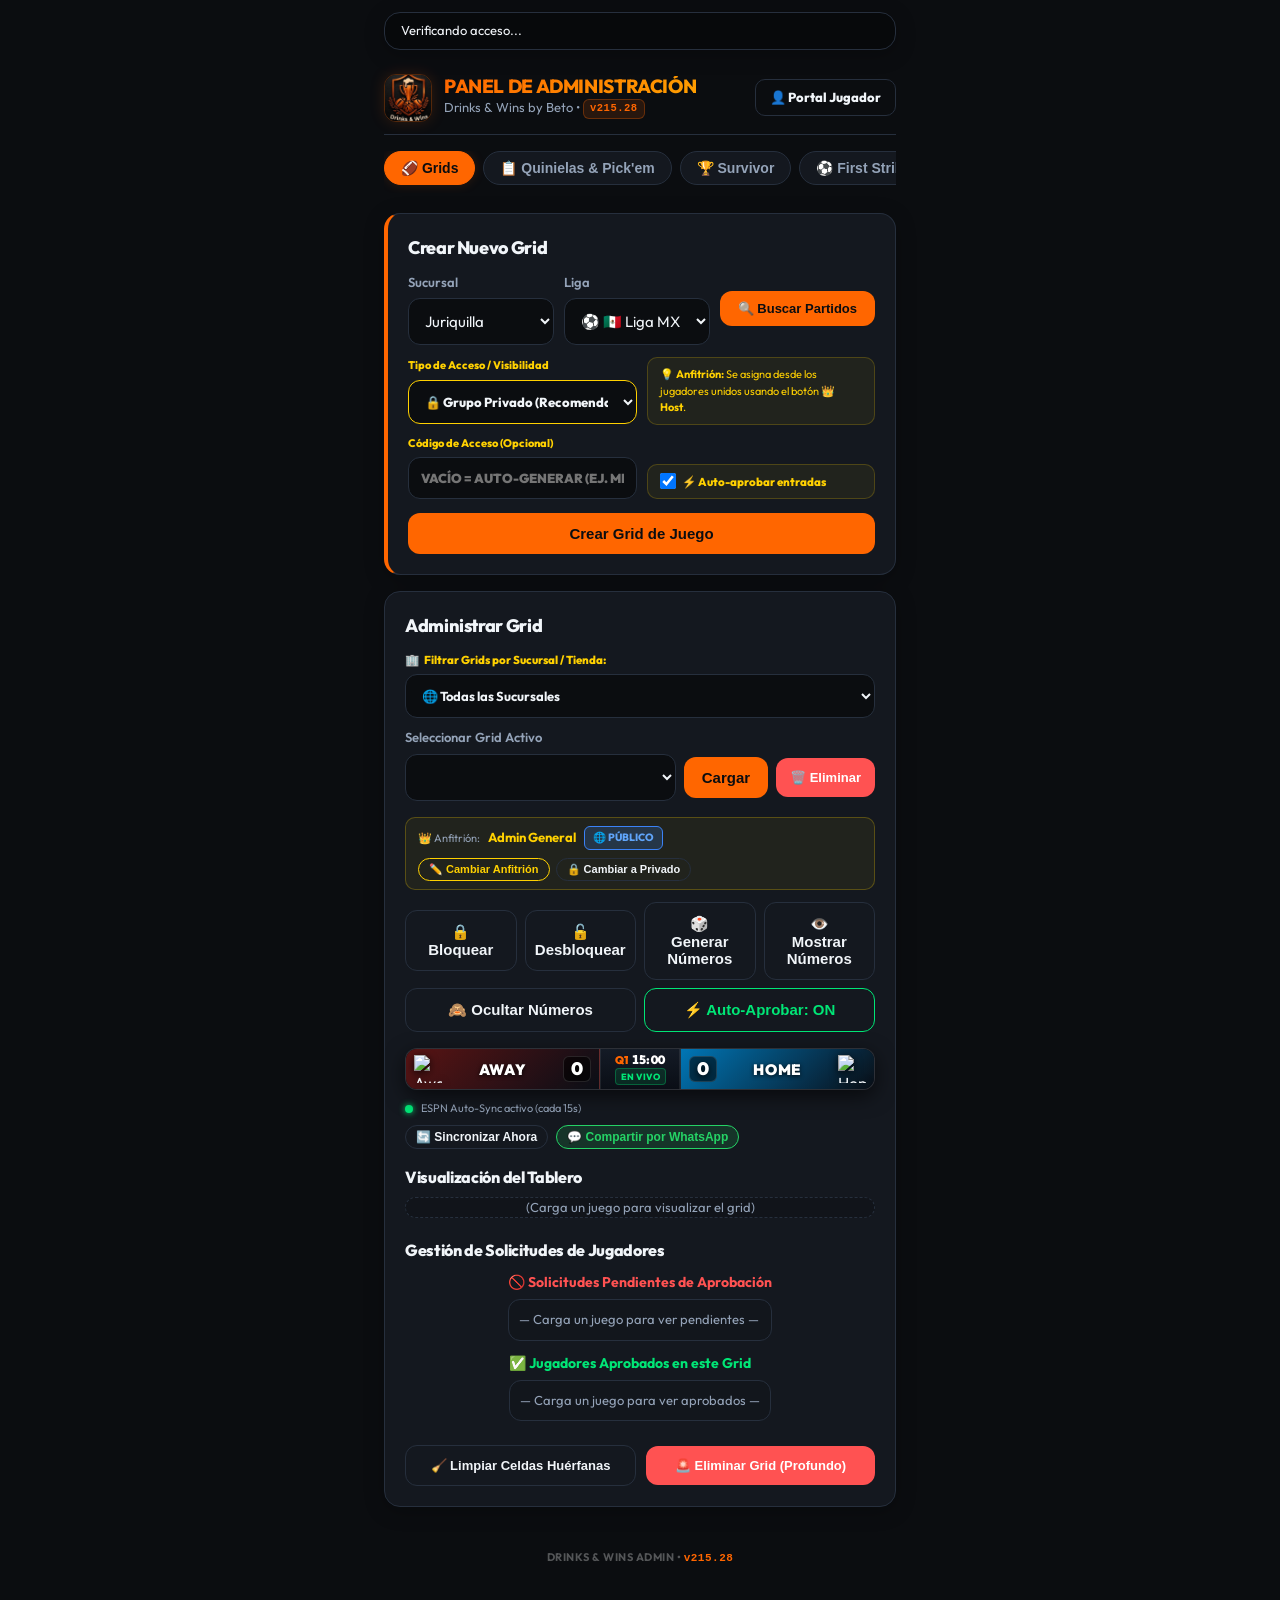
==== admin.html @ e67844cb "fix(survivor, trivias): auto-eval past weeks, robust admin visibility, docx & paste trivia upload" ====
<!DOCTYPE html>
<html lang="es">
<head>
  <meta charset="UTF-8" />
  <meta name="viewport" content="width=device-width, initial-scale=1.0, maximum-scale=1.0, user-scalable=no, viewport-fit=cover" />
  <link rel="icon" type="image/jpeg" href="img/logo.jpg" />
  <link rel="shortcut icon" href="img/logo.jpg" />
  <link rel="apple-touch-icon" href="img/logo.jpg" />
  <link rel="apple-touch-icon" sizes="180x180" href="img/logo.jpg" />
  <link rel="manifest" href="manifest.json" />
  <meta name="mobile-web-app-capable" content="yes" />
  <meta name="apple-mobile-web-app-capable" content="yes" />
  <meta name="apple-mobile-web-app-status-bar-style" content="black-translucent" />
  <meta name="apple-mobile-web-app-title" content="Drinks&Wins" />
  <meta name="theme-color" content="#ffd100" />
  <title>Admin Dashboard — Drinks & Wins</title>
  <link rel="stylesheet" href="css/styles.css?v=215.28"/>
  <style>
    /* Styling overrides for admin features */
    .admin-tab-content {
      animation: fadeIn 0.3s ease forwards;
    }
  </style>
</head>
<body>
  <div class="container animate-fade">
    <!-- Auth Status Indicator Banner -->
    <div id="adminAuthBanner" class="card" style="margin-bottom: 12px; background: rgba(0,0,0,0.3); padding: 8px 16px; font-size: 13px; display: flex; justify-content: space-between; align-items: center;">
      <span id="adminStatusText">Verificando acceso...</span>
      <button id="btnAdminGoogle" class="btn btn-secondary" style="width: auto; padding: 4px 12px; font-size: 12px; display: none;">Entrar con Google</button>
    </div>

    <header class="header-bar" style="margin-bottom: 16px; display: flex; justify-content: space-between; align-items: center; flex-wrap: wrap; gap: 10px;">
      <div class="app-brand-header">
        <img src="img/logo.jpg" alt="Drinks & Wins by Beto" class="app-brand-logo" />
        <div>
          <h1 class="header-title gradient-text">Panel de Administración</h1>
          <p class="hint-text">Drinks & Wins by Beto • <span class="app-version-badge">v215.28</span></p>
        </div>
      </div>
      <a href="index.html" class="btn btn-secondary" style="width: auto; padding: 8px 14px; text-decoration: none; font-size: 13px; font-weight: 800; border-radius: 10px; display: inline-flex; align-items: center; gap: 6px;">
        👤 Portal Jugador
      </a>
    </header>

    <!-- Admin Game Switching Tabs -->
    <div class="tabs-container">
      <button class="tab-btn active" data-target="admin-grids">🏈 Grids</button>
      <button class="tab-btn" data-target="admin-pools">📋 Quinielas & Pick'em</button>
      <button class="tab-btn" data-target="admin-survivor">🏆 Survivor</button>
      <button class="tab-btn" data-target="admin-firstgoal">⚽ First Striker Wins</button>
      <button class="tab-btn" data-target="admin-bingo">🎯 Bingo</button>
      <button class="tab-btn" data-target="admin-trivia">🧠 Trivia en Vivo</button>
      <button class="tab-btn" data-target="admin-promo">🎨 Material & Historias</button>
    </div>

    <!-- ADMIN SECTIONS -->

    <!-- 1. ADMIN GRIDS -->
    <main id="admin-grids" class="admin-tab-content">
      <!-- Create Grid Game -->
      <section class="card highlight">
        <h3 class="card-title">Crear Nuevo Grid</h3>

        <div class="flex-row" style="flex-wrap: wrap; gap: 10px; margin-bottom: 12px;">
          <div class="form-group" style="flex: 1; min-width: 140px; margin: 0;">
            <label>Sucursal</label>
            <select id="selectStore">
              <option value="Juriquilla" selected>Juriquilla</option>
              <option value="Álamos">Álamos</option>
              <option value="Paseo Qro">Paseo Qro</option>
              <option value="Todas las Sucursales">Todas las Sucursales</option>
            </select>
          </div>
          <div class="form-group" style="flex: 1; min-width: 140px; margin: 0;">
            <label>Liga</label>
            <select id="selectLeague">
              <option value="soccer/mex.1" selected>⚽ 🇲🇽 Liga MX</option>
              <option value="football/nfl">🏈 🇺🇸 NFL</option>
              <option value="football/college-football">🎓 NCAA Football</option>
              <option value="soccer/eng.1">⚽ 🏴󠁧󠁢󠁥󠁮󠁧󠁿 Premier League</option>
              <option value="soccer/esp.1">⚽ 🇪🇸 La Liga</option>
              <option value="soccer/uefa.champions">🏆 Champions League</option>
              <option value="baseball/mlb">⚾ MLB Béisbol</option>
              <option value="basketball/nba">🏀 NBA Basquetbol</option>
              <option value="soccer/concacaf.leagues.cup">🏆 Leagues Cup</option>
            </select>
          </div>
          <div style="display: flex; align-items: flex-end;">
            <button id="btnSearchGames" class="btn btn-primary" style="width: auto; padding: 10px 18px; font-size: 13px;">
              🔍 Buscar Partidos
            </button>
          </div>
        </div>

        <!-- Game picker cards -->
        <div id="gamePickerContainer" style="display:none;">
          <p style="font-size:12px; color: var(--text-muted); margin-bottom: 8px;">Selecciona un partido para crear el Grid:</p>
          <div id="gamePickerList" style="display: flex; flex-direction: column; gap: 8px; max-height: 340px; overflow-y: auto;"></div>
        </div>

        <!-- Selected game preview -->
        <div id="selectedGamePreview" style="display:none; margin-top: 12px; padding: 12px; background: rgba(255,209,0,0.06); border: 1px solid var(--accent-color); border-radius: 12px;">
          <div style="font-size: 12px; color: var(--text-muted); margin-bottom: 6px;">Partido seleccionado:</div>
          <div id="selectedGameInfo" style="font-weight: 800; font-size: 15px;"></div>
        </div>

        <div style="display: grid; grid-template-columns: 1fr 1fr; gap: 10px; margin-top: 12px;">
          <div class="form-group" style="margin: 0;">
            <label style="font-size: 11px; font-weight: 800; color: #ffd100;">Tipo de Acceso / Visibilidad</label>
            <select id="selectGridVisibility" style="font-size: 13px; font-weight: 800; border: 1.5px solid #ffd100;">
              <option value="private" selected>🔒 Grupo Privado (Recomendado - Solo con Código o Enlace)</option>
              <option value="public">🌐 Público (Visible para toda la sucursal)</option>
            </select>
          </div>
          <div class="form-group" style="margin: 0; display:flex; flex-direction:column; justify-content:center;">
            <div style="background:rgba(255,209,0,0.06); padding:8px 12px; border-radius:10px; border:1px solid rgba(255,209,0,0.2); font-size:11px; color:#ffd100;">
              💡 <strong>Anfitrión:</strong> Se asigna desde los jugadores unidos usando el botón <strong>👑 Host</strong>.
            </div>
          </div>
        </div>

        <div style="display: grid; grid-template-columns: 1fr 1fr; gap: 10px; margin-top: 10px;">
          <div class="form-group" style="margin: 0;">
            <label style="font-size: 11px; font-weight: 800; color: #ffd100;">Código de Acceso (Opcional)</label>
            <input type="text" id="gridCustomCodeInput" placeholder="Vacío = Auto-generar (ej. MESA8)" style="font-size: 13px; font-weight: 900; text-transform: uppercase;" />
          </div>
          <div class="form-group" style="margin: 0; display: flex; align-items: flex-end;">
            <div style="background: rgba(255,209,0,0.06); padding: 8px 12px; border-radius: 10px; border: 1px solid rgba(255,209,0,0.2); width: 100%;">
              <label for="chkGridAutoApprove" style="font-size: 11.5px; font-weight: 800; cursor: pointer; color: #ffd100; user-select: none; margin: 0; display: flex; align-items: center; gap: 6px;">
                <input type="checkbox" id="chkGridAutoApprove" style="width: 16px; height: 16px; cursor: pointer;" checked />
                <span>⚡ Auto-aprobar entradas</span>
              </label>
            </div>
          </div>
        </div>

        <button id="btnCreateGame" class="btn btn-primary" style="margin-top: 14px;">Crear Grid de Juego</button>
      </section>

      <!-- Manage Grid Game -->
      <section class="card" id="panelManage">
        <h3 class="card-title">Administrar Grid</h3>
        
        <div class="form-group" style="margin-bottom: 10px;">
          <label style="font-size: 11.5px; font-weight: 800; color: #ffd100; display: flex; align-items: center; gap: 5px;">
            <span>🏢</span> Filtrar Grids por Sucursal / Tienda:
          </label>
          <select id="filterGridStore" style="font-size: 13px; font-weight: 700;">
            <option value="Todas" selected>🌐 Todas las Sucursales</option>
            <option value="Juriquilla">Juriquilla</option>
            <option value="Álamos">Álamos</option>
            <option value="Paseo Qro">Paseo Qro</option>
          </select>
        </div>

        <div class="form-group">
          <label>Seleccionar Grid Activo</label>
          <div class="flex-row" style="gap: 8px;">
            <select id="selectGame" style="flex: 1;"></select>
            <button id="btnLoadGame" class="btn btn-primary" style="width: auto; padding: 12px 18px;">Cargar</button>
            <button id="btnDeleteCurrentGame" class="btn btn-danger" style="width: auto; padding: 12px 14px; font-size: 13px; font-weight: 700;">🗑️ Eliminar</button>
          </div>
        </div>

        <!-- Host / Anfitrión Asignado del Grid -->
        <div style="display:flex; justify-content:space-between; align-items:center; background:rgba(255,209,0,0.06); padding:8px 12px; border-radius:10px; border:1px solid rgba(255,209,0,0.25); margin-bottom:12px; flex-wrap:wrap; gap:8px;">
          <div style="display:flex; align-items:center; gap:8px;">
            <span style="font-size:11px; color:var(--text-muted);">👑 Anfitrión:</span>
            <strong id="gridHostDisplay" style="color:#ffd100; font-size:13px;">Admin General</strong>
            <span id="gridVisibilityBadge" class="badge" style="font-size:10.5px; padding:2px 8px; border-radius:6px; background:rgba(59,130,246,0.2); color:#60a5fa; border:1px solid #3b82f6; font-weight:800;">🌐 Público</span>
          </div>
          <div style="display:flex; gap:6px;">
            <button type="button" onclick="window.adminChangeGridHost()" class="btn btn-secondary" style="width:auto; padding:4px 10px; font-size:11px; font-weight:800; border-color:#ffd100; color:#ffd100;">
              ✏️ Cambiar Anfitrión
            </button>
            <button type="button" onclick="window.adminToggleGridVisibility()" id="btnToggleGridVisibility" class="btn btn-secondary" style="width:auto; padding:4px 10px; font-size:11px; font-weight:800;">
              🔒 Cambiar a Privado
            </button>
          </div>
        </div>

        <div class="flex-row" style="flex-wrap: wrap; margin-bottom: 16px; gap: 8px;">
          <button id="btnLock" class="btn btn-secondary" style="flex: 1; min-width: 100px;">🔒 Bloquear</button>
          <button id="btnUnlock" class="btn btn-secondary" style="flex: 1; min-width: 100px;">🔓 Desbloquear</button>
          <button id="btnGen" class="btn btn-secondary" style="flex: 1; min-width: 100px;">🎲 Generar Números</button>
          <button id="btnShow" class="btn btn-secondary" style="flex: 1; min-width: 100px;">👁️ Mostrar Números</button>
          <button id="btnHide" class="btn btn-secondary" style="flex: 1; min-width: 100px;">🙈 Ocultar Números</button>
          <button id="btnToggleGridAutoApprove" class="btn btn-secondary" style="flex: 1; min-width: 140px; border-color: #00e676; color: #00e676; font-weight: 800;" title="Cambiar modo de aprobación automática de participantes">⚡ Auto-Aprobar: ON</button>
        </div>

        <!-- TV Broadcast Scorebug Banner -->
        <div class="tv-scorebug-wrapper">
          <div class="tv-scorebug-main">
            <!-- Away Team Wing: [Logo] [Abbr] [Score] -->
            <div class="tv-team-wing tv-away" id="adminTvAwayWing" style="--team-bg: #5A1414;">
              <div class="tv-team-logo-frame">
                <img id="adminTvAwayLogo" src="https://a.espncdn.com/i/teamlogos/leagues/500/nfl.png" alt="Away" />
              </div>
              <span class="tv-team-abbr-huge" id="adminTvAwayAbbr">AWAY</span>
              <div class="tv-team-score" id="adminTvAwayScore">0</div>
            </div>

            <!-- Center Segment -->
            <div class="tv-center-segment">
              <div class="tv-clock-quarter">
                <span class="tv-quarter-text" id="adminTvQuarter">Q1</span>
                <span class="tv-clock-text" id="adminTvClock">15:00</span>
              </div>
              <div class="tv-situation-bar" id="adminTvSituation">EN VIVO</div>
            </div>

            <!-- Home Team Wing: [Score] [Abbr] [Logo] -->
            <div class="tv-team-wing tv-home" id="adminTvHomeWing" style="--team-bg: #0076B6;">
              <div class="tv-team-score" id="adminTvHomeScore">0</div>
              <span class="tv-team-abbr-huge" id="adminTvHomeAbbr">HOME</span>
              <div class="tv-team-logo-frame">
                <img id="adminTvHomeLogo" src="https://a.espncdn.com/i/teamlogos/leagues/500/nfl.png" alt="Home" />
              </div>
            </div>
          </div>

          <!-- Sync status bar and quick action buttons -->
          <div style="display:flex; justify-content:space-between; align-items:center; width:100%; max-width:650px; margin-top:10px; flex-wrap:wrap; gap:8px;">
            <div style="display:flex; align-items:center; gap:8px;">
              <span id="espnSyncDot" style="display:inline-block; width:8px; height:8px; border-radius:50%; background:#00e676; box-shadow:0 0 6px #00e676;"></span>
              <span id="espnStatus" style="font-size:11px; color:var(--text-muted);">ESPN Auto-Sync activo (cada 15s)</span>
            </div>
            <div style="display:flex; gap:8px;">
              <button id="btnAdminManualSync" class="btn btn-secondary" style="width:auto; padding:4px 10px; font-size:12px;" title="Forzar sincronización inmediata de ESPN">
                🔄 Sincronizar Ahora
              </button>
              <button id="btnAdminShareWhatsApp" class="btn btn-secondary" style="width:auto; padding:4px 10px; font-size:12px; background: rgba(37,211,102,0.15); border-color:#25D366; color:#25D366;" title="Enviar enlace de este Grid por WhatsApp">
                💬 Compartir por WhatsApp
              </button>
            </div>
          </div>
        </div>

        <!-- Visual Grid -->
        <h4 style="margin: 16px 0 8px;">Visualización del Tablero</h4>
        <div id="gridHost" class="text-center hint-text py-4" style="background: rgba(0,0,0,0.15); border-radius: 12px; border: 1px dashed var(--border-color);">
          (Carga un juego para visualizar el grid)
        </div>

        <!-- Approval Lists -->
        <h4 style="margin: 20px 0 8px;">Gestión de Solicitudes de Jugadores</h4>
        <div class="flex-row" style="flex-direction: column; gap: 12px; margin-top: 10px;">
          <div>
            <h5 style="font-size: 14px; color: var(--danger-color); margin-bottom: 6px;">🚫 Solicitudes Pendientes de Aprobación</h5>
            <div id="listPend" class="hint-text py-2" style="background: rgba(0,0,0,0.1); padding: 10px; border-radius: 12px; border: 1px solid var(--border-color);">
              — Carga un juego para ver pendientes —
            </div>
          </div>
          <div>
            <h5 style="font-size: 14px; color: var(--success-color); margin-bottom: 6px;">✅ Jugadores Aprobados en este Grid</h5>
            <div id="listAppr" class="hint-text py-2" style="background: rgba(0,0,0,0.1); padding: 10px; border-radius: 12px; border: 1px solid var(--border-color);">
              — Carga un juego para ver aprobados —
            </div>
          </div>
        </div>

        <!-- Dangerous clean buttons -->
        <div class="flex-row" style="margin-top: 24px; gap: 10px; flex-wrap: wrap;">
          <button id="btnCleanOrphans" class="btn btn-secondary" style="flex: 1; min-width: 140px; font-size: 13px;">🧹 Limpiar Celdas Huérfanas</button>
          <button id="btnDeleteGame" class="btn btn-danger" style="flex: 1; min-width: 140px; font-size: 13px;">🚨 Eliminar Grid (Profundo)</button>
        </div>
      </section>

      <!-- Tab Footer Version Indicator -->
      <footer class="tab-footer-version">
        <span>DRINKS & WINS ADMIN</span> • <span class="ver">v215.28</span>
      </footer>
    </main>

    <!-- 2. ADMIN QUINIELAS -->
    <main id="admin-pools" class="admin-tab-content hidden">
      <!-- CREATE NEW QUINIELA -->
      <section class="card highlight">
        <h3 class="card-title">📋 Crear Nueva Quiniela</h3>
        <p class="card-subtitle">Busca partidos de cualquier fecha o liga (NFL / Colegial) y agrégalos a una misma Quiniela.</p>

        <div style="display:grid; grid-template-columns: 1.4fr 1fr; gap:10px; margin-bottom:10px;">
          <div class="form-group" style="margin-bottom:0;">
            <label style="font-size:11.5px; font-weight:800; color:#ffd100;">Nombre de la Quiniela / Pick'em</label>
            <input type="text" id="qName" placeholder="Ej. Semana 1 NFL 2026, Cartelera Especial, etc." style="font-size:13.5px; font-weight:700;" />
          </div>
          <div class="form-group" style="margin-bottom:0;">
            <label style="font-size:11.5px; font-weight:800; color:#ffd100;">Sucursal / Tienda</label>
            <select id="qStore" style="font-size:13px; font-weight:700;">
              <option value="Juriquilla" selected>Juriquilla</option>
              <option value="Álamos">Álamos</option>
              <option value="Paseo Qro">Paseo Qro</option>
              <option value="Todas las Sucursales">Todas las Sucursales</option>
            </select>
          </div>
        </div>

        <div style="display:grid; grid-template-columns: 1fr 1fr; gap:10px; margin-bottom:10px;">
          <div class="form-group" style="margin-bottom:0;">
            <label style="font-size:11px; font-weight:800; color:#ffd100;">Tipo de Acceso / Visibilidad</label>
            <select id="qVisibility" style="font-size:13px; font-weight:800; border: 1.5px solid #ffd100;">
              <option value="private" selected>🔒 Grupo Privado (Recomendado - Solo con Código)</option>
              <option value="public">🌐 Pública (Visible para toda la sucursal)</option>
            </select>
          </div>
          <div class="form-group" style="margin-bottom:0; display:flex; flex-direction:column; justify-content:center;">
            <div style="background:rgba(255,209,0,0.06); padding:8px 12px; border-radius:10px; border:1px solid rgba(255,209,0,0.2); font-size:11px; color:#ffd100;">
              💡 <strong>Anfitrión:</strong> Se asigna desde los participantes que se unan a la quiniela.
            </div>
          </div>
        </div>

        <div class="form-group" style="margin-top: 10px; display: flex; align-items: center; gap: 8px;">
          <input type="checkbox" id="chkAutoApprove" style="width: 18px; height: 18px; cursor: pointer;" checked />
          <label for="chkAutoApprove" style="font-size: 12.5px; font-weight: 800; cursor: pointer; color: #ffd100; user-select: none; margin: 0;">
            ⚡ Auto-aprobar participantes (entrar directo sin esperar mesero)
          </label>
        </div>

        <div class="form-group" style="margin-top: 6px; display: flex; align-items: center; gap: 8px;">
          <input type="checkbox" id="chkIsHybrid" style="width: 18px; height: 18px; cursor: pointer;" />
          <label for="chkIsHybrid" style="font-size: 12.5px; font-weight: 800; cursor: pointer; color: #ffd100; user-select: none; margin: 0;">
            🔀 Quiniela Híbrida (Modo Pick'em para todos los juegos, sin marcadores numéricos)
          </label>
        </div>

        <div class="flex-row" style="flex-wrap:wrap; gap:10px; margin-bottom:12px;">
          <div class="form-group" style="flex:1; min-width:140px; margin:0;">
            <label>Liga / Deporte a Buscar</label>
            <select id="qSportSelect">
            </select>
          </div>
          <div class="form-group" style="flex:1; min-width:140px; margin:0;">
            <label>Rango de Fecha</label>
            <select id="qDaysRange">
              <option value="7">Esta Semana (Próximos 7 días)</option>
              <option value="14">Próximas 2 Semanas (14 días)</option>
              <option value="30" selected>Próximo Mes (30 días)</option>
              <option value="1">Solo Hoy</option>
            </select>
          </div>
          <div style="display:flex; align-items:flex-end;">
            <button id="btnQSearchGames" class="btn btn-primary" style="width:auto; padding:10px 18px; font-size:13px;">
              🔍 Buscar Partidos
            </button>
          </div>
        </div>

        <!-- Game picker -->
        <div id="qGamePickerContainer" style="display:none;">
          <div style="display:flex; justify-content:space-between; align-items:center; margin-bottom:10px; flex-wrap:wrap; gap:8px;">
            <p style="font-size:12px; color:var(--text-muted); margin:0;">Toca los partidos que quieres incluir (se acumulan entre búsquedas):</p>
            <div style="display:flex; align-items:center; gap:8px;">
              <span id="qSelectedCount" style="font-size:12px; font-weight:800; color:var(--accent-color);"></span>
              <button id="btnQClearSelected" class="btn btn-secondary" style="width:auto; padding:3px 8px; font-size:11px; display:none;">✕ Limpiar</button>
            </div>
          </div>
          <div id="qGamePickerList" style="display:flex; flex-direction:column; gap:8px; max-height:380px; overflow-y:auto; padding-right:4px;"></div>

          <div style="margin-top:14px;">
            <button id="btnCreateQuiniela" class="btn btn-primary" disabled style="font-size:14px; font-weight:800;">
              📋 Crear Quiniela
            </button>
          </div>
        </div>
      </section>

      <!-- MANAGE ACTIVE QUINIELAS -->
      <section class="card">
        <h3 class="card-title">⚙️ Gestionar Quinielas</h3>

        <div class="form-group" style="margin-bottom: 10px;">
          <label style="font-size: 11.5px; font-weight: 800; color: #ffd100; display: flex; align-items: center; gap: 5px;">
            <span>🏢</span> Filtrar Quinielas por Sucursal / Tienda:
          </label>
          <select id="selectQuinielaFilterStore" style="font-size: 13px; font-weight: 700;">
            <option value="Todas" selected>🌐 Todas las Sucursales</option>
            <option value="Juriquilla">Juriquilla</option>
            <option value="Álamos">Álamos</option>
            <option value="Paseo Qro">Paseo Qro</option>
          </select>
        </div>

        <div style="display:flex; gap:8px; flex-wrap:wrap; align-items:flex-end; margin-bottom:16px;">
          <div class="form-group" style="flex:1; min-width:200px; margin:0;">
            <label>Quiniela Activa</label>
            <select id="selectActiveQuiniela"></select>
          </div>
          <button id="btnToggleQLock" class="btn btn-secondary" style="width:auto; padding:10px 14px; font-size:13px;" title="Bloquear o desbloquear pronósticos de esta quiniela">
            🔒 Bloquear Pronósticos
          </button>
          <button id="btnQAdminSync" class="btn btn-primary" style="width:auto; padding:10px 16px; font-size:13px;" title="Sincronizar marcadores en vivo de ESPN">
            🔄 Sincronizar ESPN
          </button>
          <button id="btnQShareWhatsApp" class="btn btn-secondary" style="width:auto; padding:10px 14px; font-size:13px; background:rgba(37,211,102,0.15); border-color:#25D366; color:#25D366;" title="Compartir enlace de esta Quiniela por WhatsApp">
            💬 WhatsApp
          </button>
          <button id="btnQAdminCopyLink" class="btn btn-secondary" style="width:auto; padding:10px 14px; font-size:13px;" title="Copiar enlace directo de esta quiniela">
            🔗 Copiar Enlace
          </button>
          <button id="btnDeleteQuiniela" class="btn btn-danger" style="width:auto; padding:10px 14px; font-size:13px;" title="Eliminar quiniela y pronósticos">
            🗑️ Eliminar
          </button>
        </div>

        <div id="qManagePanel" style="display:none;">
          <!-- Player Approval Requests Management for Quinielas -->
          <h4 style="margin: 16px 0 8px; font-size:15px; font-weight:900; color:#ffd100;">👥 Gestión de Solicitudes de Jugadores en esta Quiniela</h4>
          <div class="flex-row" style="flex-direction: column; gap: 12px; margin-bottom: 20px;">
            <div>
              <h5 style="font-size: 13px; color: var(--danger-color); margin-bottom: 6px; font-weight:800;">🚫 Solicitudes Pendientes de Aprobación</h5>
              <div id="qListPend" class="hint-text py-2" style="background: rgba(0,0,0,0.1); padding: 10px; border-radius: 12px; border: 1px solid var(--border-color);">
                — Selecciona una quiniela para ver solicitudes pendientes —
              </div>
            </div>
            <div>
              <h5 style="font-size: 13px; color: var(--success-color); margin-bottom: 6px; font-weight:800;">✅ Jugadores Aprobados en esta Quiniela</h5>
              <div id="qListAppr" class="hint-text py-2" style="background: rgba(0,0,0,0.1); padding: 10px; border-radius: 12px; border: 1px solid var(--border-color);">
                — Selecciona una quiniela para ver jugadores aprobados —
              </div>
            </div>
          </div>

          <h4 style="margin:16px 0 10px; font-size:14px; color:var(--text-muted); font-weight:800;">📊 Tabla Oficial de Posiciones & Pronósticos en Tiempo Real</h4>
          
          <!-- Admin Winner Champion Proclamation Card -->
          <div id="qAdminWinnerBanner" style="display:none;"></div>

          <!-- Admin Top 3 Sleeper Podium -->
          <div id="qAdminSleeperPodium" class="sleeper-podium-container" style="display:none;"></div>

          <div id="qAdminStandings">
            <div class="text-center hint-text py-3">Selecciona una quiniela para ver los pronósticos.</div>
          </div>
        </div>
      </section>
      <!-- Tab Footer Version Indicator -->
      <footer class="tab-footer-version">
        <span>DRINKS & WINS ADMIN</span> • <span class="ver">v215.28</span>
      </footer>
    </main>

    <!-- 3. ADMIN SURVIVOR (MULTI-TOURNAMENT ARCHITECTURE) -->
    <main id="admin-survivor" class="admin-tab-content hidden">
      <!-- Top Tournament Selector Bar -->
      <section class="card highlight" style="margin-bottom:14px;">
        <div style="display:flex; justify-content:space-between; align-items:center; flex-wrap:wrap; gap:10px; margin-bottom:10px;">
          <div>
            <h3 class="card-title" style="margin:0;">🏆 Gestión de Torneos Survivor</h3>
            <p class="card-subtitle" style="margin:0;">Crea torneos de NFL, Liga MX o Multi-Deporte y administra a los sobrevivientes.</p>
          </div>
          <button type="button" class="btn btn-primary" onclick="window.openCreateSurvivorModal()" style="width:auto; padding:8px 16px; font-size:12.5px; font-weight:900; border-radius:10px; display:inline-flex; align-items:center; gap:6px;">
            <span>➕</span> Crear Nuevo Survivor
          </button>
        </div>

        <div class="form-group" style="margin-bottom:10px;">
          <label style="font-size: 11.5px; font-weight: 800; color: #ffd100; display: flex; align-items: center; gap: 5px;">
            <span>🏢</span> Filtrar Torneos por Sucursal / Tienda:
          </label>
          <select id="survAdminFilterStore" style="font-size: 13px; font-weight: 700;">
            <option value="Todas" selected>🌐 Todas las Sucursales</option>
            <option value="Juriquilla">Juriquilla</option>
            <option value="Álamos">Álamos</option>
            <option value="Paseo Qro">Paseo Qro</option>
          </select>
        </div>

        <div class="form-group" style="margin-bottom:0;">
          <label style="font-size:12px; font-weight:800; color:#ffd100;">Seleccionar Torneo a Administrar:</label>
          <select id="survAdminTournamentSelect" onchange="window.onSurvivorTournamentChange(this.value)" style="font-size:13.5px; font-weight:800;">
            <option value="">Cargando torneos Survivor...</option>
          </select>
        </div>
      </section>

      <!-- No Tournaments State -->
      <div id="survAdminNoTournaments" style="display:none;" class="card text-center py-5">
        <span style="font-size:36px;">🏆</span>
        <h4 style="color:#ffd100; margin-top:8px;">No hay torneos de Survivor creados</h4>
        <p class="hint-text">Crea tu primer torneo Survivor para la NFL o Liga MX para comenzar.</p>
        <button class="btn btn-primary" onclick="window.openCreateSurvivorModal()" style="width:auto; margin:10px auto; padding:10px 20px;">➕ Crear Torneo Survivor</button>
      </div>

      <!-- Management Panel for Selected Tournament -->
      <div id="survAdminManagementPanel" style="display:none;">
        <section class="card" style="border:1.5px solid rgba(255,209,0,0.3); background:linear-gradient(135deg, rgba(18,24,38,0.9) 0%, rgba(10,14,22,0.95) 100%); margin-bottom:14px;">
          <div style="display:flex; justify-content:space-between; align-items:center; flex-wrap:wrap; gap:10px; margin-bottom:12px;">
            <div>
              <div style="display:flex; align-items:center; gap:8px; flex-wrap:wrap;">
                <h3 id="survAdminSelectedTitle" style="margin:0; font-size:17px; font-weight:950; color:#ffffff;">Torneo Survivor</h3>
                <span id="survAdminStatusBadge" class="badge success" style="font-size:10px;">🟢 EN CURSO</span>
              </div>
              <div style="display:flex; align-items:center; gap:6px; margin-top:6px; flex-wrap:wrap;">
                <span id="survAdminCodeBadge" class="badge" style="background:#ffd100; color:#000; font-weight:900; font-size:11px;">🔑 CÓDIGO: SURV26</span>
                <span id="survAdminLivesBadge" class="badge" style="background:rgba(255,255,255,0.1); color:#fff; font-weight:800; font-size:11px;">❤️ 3 Vidas Iniciales</span>
                <span id="survAdminHostBadge" class="badge" style="background:rgba(255,209,0,0.15); color:#ffd100; font-weight:800; font-size:11px;">👑 Host: Admin General</span>
                <span id="survAdminVisibilityBadge" class="badge" style="background:rgba(59,130,246,0.2); color:#60a5fa; border:1px solid #3b82f6; font-weight:800; font-size:11px;">🌐 Público</span>
                <button type="button" onclick="window.adminChangeSurvivorHost()" class="btn btn-secondary" style="width:auto; padding:2px 8px; font-size:10.5px; font-weight:800; border-color:#ffd100; color:#ffd100;">✏️ Cambiar Host</button>
                <button type="button" onclick="window.adminToggleSurvivorVisibility()" id="btnToggleSurvVisibility" class="btn btn-secondary" style="width:auto; padding:2px 8px; font-size:10.5px; font-weight:800;">🔒 Cambiar a Privado</button>
              </div>
            </div>
            <div style="display:flex; gap:8px; flex-wrap:wrap;">
              <button type="button" id="btnAutoEvaluateAllWeeks" class="btn btn-primary" onclick="window.autoEvaluateAllSurvivorWeeks()" style="width:auto; padding:8px 16px; font-size:12px; font-weight:950; background:linear-gradient(135deg, #00e676, #00b0ff); color:#000; border:none; box-shadow:0 0 16px rgba(0,230,118,0.4); display:inline-flex; align-items:center; gap:6px;">
                <span>🚀</span> Calificar Automáticamente con ESPN (Todas las Semanas)
              </button>
              <button type="button" class="btn btn-secondary" onclick="window.shareSurvivorWhatsApp()" style="width:auto; padding:8px 14px; font-size:12px; font-weight:900; background:rgba(37,211,102,0.15); border-color:#25d366; color:#25d366; display:inline-flex; align-items:center; gap:5px;">
                <span>📲</span> WhatsApp
              </button>
              <button type="button" class="btn btn-secondary" onclick="window.copySurvivorShareLink()" style="width:auto; padding:8px 14px; font-size:12px; font-weight:900; border-color:var(--accent-color); color:var(--accent-color); display:inline-flex; align-items:center; gap:5px;" title="Copiar enlace para unirse">
                <span>📋</span> Copiar Link
              </button>
              <button type="button" class="btn btn-danger" onclick="window.deleteSurvivorTournament(document.getElementById('survAdminTournamentSelect') ? document.getElementById('survAdminTournamentSelect').value : null)" style="width:auto; padding:8px 14px; font-size:12px; font-weight:900; display:inline-flex; align-items:center; gap:5px;" title="Eliminar este torneo de Survivor definitivamente">
                <span>🗑️</span> Eliminar Torneo
              </button>
            </div>
          </div>

          <!-- Week Evaluation & Viewing Control Strip -->
          <div style="background:rgba(0,0,0,0.5); padding:12px 14px; border-radius:12px; border:1px solid rgba(255,209,0,0.3); margin-bottom:14px; display:flex; justify-content:space-between; align-items:center; flex-wrap:wrap; gap:10px;">
            <div style="display:flex; align-items:center; gap:10px; flex-wrap:wrap;">
              <label style="font-size:12px; font-weight:900; color:#ffd100; margin:0; display:flex; align-items:center; gap:6px;">
                <span>📅</span> Gestionar / Calificar Semana:
              </label>
              <select id="survAdminEvalWeekSelect" onchange="window.onSurvivorEvalWeekChange(this.value)" style="font-size:13px; font-weight:800; width:auto; min-width:140px; padding:6px 12px; border:1.5px solid #ffd100; background:#0e131d; color:#ffd100; border-radius:8px;">
                <option value="1">Semana 1</option>
              </select>
              <button type="button" id="btnEvaluateSurvivorESPN" class="btn btn-primary" onclick="window.evaluateSurvivorESPN()" style="width:auto; padding:6px 14px; font-size:12px; font-weight:900; background:#00e676; color:#000; border-color:#00e676; display:inline-flex; align-items:center; gap:5px;">
                <span>⚡</span> Calificar Esta Semana (ESPN)
              </button>
            </div>
            <span id="survAdminViewingWeekBadge" class="badge" style="background:#ffd100; color:#000; font-weight:950; font-size:11.5px; padding:4px 10px;">Viendo Semana 1</span>
          </div>

          <!-- Pending Evaluation Notice Banner -->
          <div id="survAdminPendingEvalBanner" style="display:none; background:rgba(255,209,0,0.12); border:1.5px solid #ffd100; border-radius:10px; padding:10px 14px; margin-bottom:14px; justify-content:space-between; align-items:center; flex-wrap:wrap; gap:8px;">
            <div style="display:flex; align-items:center; gap:8px;">
              <span style="font-size:20px;">⚠️</span>
              <span id="survAdminPendingEvalBannerText" style="font-size:12px; color:#ffd100; font-weight:800;">Hay semanas pasadas con picks pendientes de calificar en ESPN.</span>
            </div>
            <button type="button" class="btn btn-primary" onclick="window.autoEvaluateAllSurvivorWeeks()" style="width:auto; padding:6px 14px; font-size:11.5px; font-weight:950; background:#ffd100; color:#000; border:none; box-shadow:0 0 10px rgba(255,209,0,0.5);">
              🚀 Calificar Todas las Semanas Ahora
            </button>
          </div>

          <!-- Week and Configuration Bar -->
          <div style="display:grid; grid-template-columns: repeat(auto-fit, minmax(200px, 1fr)); gap:12px; background:rgba(0,0,0,0.4); padding:12px; border-radius:12px; border:1px solid rgba(255,255,255,0.08);">
            <div>
              <label style="font-size:11px; font-weight:800; color:#ffd100; display:block; margin-bottom:4px;">Semana Activa del Torneo:</label>
              <div style="display:flex; gap:6px;">
                <input type="number" id="survAdminActiveWeek" min="1" max="18" value="1" style="font-size:15px; font-weight:900; text-align:center; padding:6px;"/>
                <button type="button" class="btn btn-primary" onclick="window.saveSurvivorWeekSettings()" style="width:auto; padding:6px 12px; font-size:11.5px; font-weight:900;">Guardar</button>
              </div>
            </div>

            <div style="display:flex; flex-direction:column; justify-content:center; gap:6px;">
              <label style="font-size:11px; font-weight:800; color:#ffd100; display:flex; align-items:center; gap:8px; cursor:pointer;">
                <input type="checkbox" id="survAdminLocked" onchange="window.saveSurvivorWeekSettings()" style="width:18px; height:18px;"/>
                <span>🔒 Bloquear Picks (Inició partido / Revelar logos)</span>
              </label>
              <label style="font-size:11px; font-weight:800; color:#e0e0e0; display:flex; align-items:center; gap:8px; cursor:pointer;">
                <input type="checkbox" id="survAdminAutoApprove" onchange="window.saveSurvivorWeekSettings()" style="width:18px; height:18px;"/>
                <span>Auto-Aprobar solicitudes de participantes</span>
              </label>
            </div>

            <div style="display:flex; align-items:center; justify-content:space-around; background:rgba(255,255,255,0.03); border-radius:8px; padding:6px;">
              <div style="text-align:center;">
                <div style="font-size:10px; color:var(--text-muted);">Sobrevivientes</div>
                <strong id="survAdminTotalAlive" style="color:#00e676; font-size:16px;">0 Vivos</strong>
              </div>
              <div style="text-align:center;">
                <div style="font-size:10px; color:var(--text-muted);">Eliminados</div>
                <strong id="survAdminTotalElim" style="color:#ff0033; font-size:16px;">0 Eliminados</strong>
              </div>
            </div>
          </div>
        </section>

        <!-- Player Management: Pending & Approved -->
        <div style="display:grid; grid-template-columns: repeat(auto-fit, minmax(300px, 1fr)); gap:14px;">
          <!-- Pending Requests -->
          <section class="card">
            <h4 style="font-size:13.5px; font-weight:900; color:#ff9800; margin-bottom:8px; display:flex; align-items:center; gap:6px;">
              <span>⏳</span> Solicitudes Pendientes
            </h4>
            <div id="survAdminPendingList" style="max-height:280px; overflow-y:auto;">
              <div class="hint-text py-2">Cargando...</div>
            </div>
          </section>

          <!-- Approved Players & Status -->
          <section class="card">
            <h4 style="font-size:13.5px; font-weight:900; color:#00e676; margin-bottom:8px; display:flex; align-items:center; gap:6px;">
              <span>👥</span> Jugadores en Torneo & Estado
            </h4>
            <div id="survAdminApprovedList" style="max-height:400px; overflow-y:auto;">
              <div class="hint-text py-2">Cargando...</div>
            </div>
          </section>
        </div>
      </div>

      <!-- Tab Footer Version Indicator -->
      <footer class="tab-footer-version">
        <span>DRINKS & WINS ADMIN</span> • <span class="ver">v215.28</span>
      </footer>
    </main>

    <!-- 4. ADMIN FIRST GOAL (FIRST STRIKER WINS) -->
    <main id="admin-firstgoal" class="admin-tab-content hidden">
      <!-- Create First Striker Game -->
      <section class="card highlight">
        <h3 class="card-title">Crear Sala First Striker Wins</h3>
        <p class="card-subtitle">Busca un partido de Fútbol o Deporte en ESPN para crear la planilla de 5 minutos en tiempo real.</p>

        <div class="form-group">
          <label>Sucursal / Tienda</label>
          <select id="fgStore" style="font-size:14px; font-weight:700;">
            <option value="Juriquilla" selected>Juriquilla</option>
            <option value="Álamos">Álamos</option>
            <option value="Paseo Qro">Paseo Qro</option>
            <option value="Todas las Sucursales">Todas las Sucursales</option>
          </select>
        </div>

        <div class="flex-row" style="flex-wrap:wrap; gap:10px; margin-bottom:12px;">
          <div class="form-group" style="flex:1; min-width:160px; margin:0;">
            <label>Liga / Deporte a Buscar</label>
            <select id="fgSportSelect" style="font-size:13px; font-weight:700;">
              <optgroup label="🇲🇽 Fútbol Mexicano">
                <option value="soccer/mex.1" selected>🇲🇽 Liga MX</option>
                <option value="soccer/mex.2">🇲🇽 Liga de Expansión MX</option>
                <option value="soccer/mex.copa_mx">🇲🇽 Copa MX</option>
                <option value="soccer/mex.1.femenil">🇲🇽 Liga MX Femenil</option>
              </optgroup>
              <optgroup label="🌍 Fútbol Internacional">
                <option value="soccer/uefa.champions">🇪🇺 UEFA Champions League</option>
                <option value="soccer/uefa.europa">🇪🇺 UEFA Europa League</option>
                <option value="soccer/eng.1">🇬🇧 Premier League (Inglaterra)</option>
                <option value="soccer/esp.1">🇪🇸 La Liga (España)</option>
                <option value="soccer/ita.1">🇮🇹 Serie A (Italia)</option>
                <option value="soccer/ger.1">🇩🇪 Bundesliga (Alemania)</option>
                <option value="soccer/fra.1">🇫🇷 Ligue 1 (Francia)</option>
                <option value="soccer/usa.1">🇺🇸 MLS (Estados Unidos)</option>
                <option value="soccer/conmebol.libertadores">🏆 Copa Libertadores</option>
                <option value="soccer/fifa.world">🌎 Selecciones (FIFA)</option>
              </optgroup>
              <optgroup label="🏈 Fútbol Americano & Otros">
                <option value="football/nfl">🏈 NFL</option>
                <option value="football/college-football">🏈 Colegial NCAA</option>
                <option value="basketball/nba">🏀 NBA</option>
                <option value="baseball/mlb">⚾ MLB</option>
              </optgroup>
            </select>
          </div>
          <div class="form-group" style="flex:1; min-width:140px; margin:0;">
            <label>Rango de Fecha</label>
            <select id="fgDaysRange" style="font-size:13px; font-weight:700;">
              <option value="7">Esta Semana (Próximos 7 días)</option>
              <option value="14" selected>Próximas 2 Semanas (14 días)</option>
              <option value="30">Próximo Mes (30 días)</option>
              <option value="1">Solo Hoy</option>
            </select>
          </div>
          <div style="display:flex; align-items:flex-end;">
            <button id="btnSearchFGGames" class="btn btn-primary" onclick="if(window.searchFGGames){window.searchFGGames();}" style="width:auto; padding:10px 18px; font-size:13px;">
              🔍 Buscar Partidos
            </button>
          </div>
        </div>

        <!-- Game picker cards -->
        <div id="fgGamePickerContainer" style="display:none; margin-bottom:14px;">
          <p style="font-size:12px; color: var(--text-muted); margin-bottom: 8px;">Selecciona el partido para abrir el Minuto del Gol:</p>
          <div id="fgGamePickerList" style="display: flex; flex-direction: column; gap: 8px; max-height: 340px; overflow-y: auto;"></div>
        </div>

        <!-- Selected game preview -->
        <div id="fgSelectedGamePreview" style="display:none; margin-bottom: 14px; padding: 12px; background: rgba(255,209,0,0.06); border: 1px solid var(--accent-color); border-radius: 12px;">
          <div style="font-size: 12px; color: var(--text-muted); margin-bottom: 6px;">Partido seleccionado:</div>
          <div id="fgSelectedGameInfo" style="font-weight: 800; font-size: 15px;"></div>
        </div>

        <div class="form-group">
          <label>Nombre del Juego (Opcional, Ej: Final Velta)</label>
          <input type="text" id="fgGameName" placeholder="Deja vacío para auto-generar" style="font-size:13px; font-weight:700;"/>
        </div>

        <div class="form-group" style="margin-top: 10px; display: flex; align-items: center; gap: 8px;">
          <input type="checkbox" id="fgAutoApprove" style="width: 18px; height: 18px; cursor: pointer;" checked />
          <label for="fgAutoApprove" style="font-size: 12.5px; font-weight: 800; cursor: pointer; color: #ffd100; user-select: none; margin: 0;">
            ⚡ Auto-aprobar participantes (entrar directo sin esperar mesero)
          </label>
        </div>

        <button id="btnCreateFGGame" class="btn btn-primary" style="margin-top:14px;">Crear Juego Minuto del Gol</button>
      </section>

      <!-- Manage Active First Striker Wins Games -->
      <section class="card">
        <h3 class="card-title">⚙️ Administrar First Striker Wins</h3>

        <div class="form-group" style="margin-bottom: 10px;">
          <label style="font-size: 11.5px; font-weight: 800; color: #ffd100; display: flex; align-items: center; gap: 5px;">
            <span>🏢</span> Filtrar Juegos por Sucursal / Tienda:
          </label>
          <select id="fgFilterStore" style="font-size: 13px; font-weight: 700;">
            <option value="Todas" selected>🌐 Todas las Sucursales</option>
            <option value="Juriquilla">Juriquilla</option>
            <option value="Álamos">Álamos</option>
            <option value="Paseo Qro">Paseo Qro</option>
          </select>
        </div>

        <div class="form-group">
          <label>Seleccionar Juego Activo</label>
          <div style="display:flex; gap:8px;">
            <select id="fgActiveGamesDropdown" style="flex:1;"></select>
            <button id="btnLoadFGGame" class="btn btn-primary" style="width:auto; padding:10px 18px;">Cargar</button>
            <button id="btnDeleteFGGame" class="btn btn-danger" style="width:auto; padding:10px 14px;">🗑️ Eliminar</button>
          </div>
        </div>

        <div id="fgManagePanel" style="display:none;">
          <h4 style="color:#ffd100; font-weight:900; margin-bottom:8px;" id="fgSelectedGameTitle">Gestionando: Tigres vs Chivas</h4>
          
          <div class="flex-row" style="margin-bottom:16px; gap:8px;">
            <button id="btnLockFG" class="btn btn-secondary" style="flex:1;">🔒 Bloquear Selecciones</button>
            <button id="btnUnlockFG" class="btn btn-secondary" style="flex:1;">🔓 Desbloquear Selecciones</button>
          </div>

          <!-- Gestión de Solicitudes de Jugadores (Estilo Grids) -->
          <h4 style="margin: 20px 0 8px;">Gestión de Solicitudes de Jugadores</h4>
          <div class="flex-row" style="flex-direction: column; gap: 12px; margin-top: 10px; margin-bottom: 20px;">
            <div>
              <h5 style="font-size: 14px; color: var(--danger-color); margin-bottom: 6px;">🚫 Solicitudes Pendientes de Aprobación</h5>
              <div id="fgListPend" class="hint-text py-2" style="background: rgba(0,0,0,0.1); padding: 10px; border-radius: 12px; border: 1px solid var(--border-color);">
                — Sin solicitudes en esta categoría —
              </div>
            </div>
            <div>
              <h5 style="font-size: 14px; color: var(--success-color); margin-bottom: 6px;">✅ Jugadores Aprobados en este Juego</h5>
              <div id="fgListAppr" class="hint-text py-2" style="background: rgba(0,0,0,0.1); padding: 10px; border-radius: 12px; border: 1px solid var(--border-color);">
                — Sin solicitudes en esta categoría —
              </div>
            </div>
          </div>

          <!-- Tiempos Extras Panel -->
          <div style="background:rgba(255,255,255,0.02); border:1px solid var(--border-color); padding:14px; border-radius:12px; margin-bottom:16px;">
            <div style="display:flex; justify-content:space-between; align-items:center; margin-bottom:4px;">
              <h5 style="font-size:14px; font-weight:900; color:#ffd100; margin:0;">⏱️ Gestión de Tiempos Extras (91-105 y 106-120)</h5>
              <span id="fgExtraTimeStatusBadge" class="badge" style="font-size:11px; padding:3px 8px; background:rgba(255,255,255,0.1);">Inactivo</span>
            </div>
            <p style="font-size:11.5px; color:var(--text-muted); margin-bottom:10px;">Selecciona qué jugadores podrán elegir bloques en los Tiempos Extras:</p>
            
            <div style="display:flex; gap:12px; margin-bottom:8px; font-size:12px;">
              <label style="cursor:pointer; display:flex; align-items:center; gap:6px;">
                <input type="radio" name="fgEtMode" value="all" onchange="window.setFGEtAllMode(true)" checked/>
                <span>Habilitar a TODOS los aprobados</span>
              </label>
              <label style="cursor:pointer; display:flex; align-items:center; gap:6px;">
                <input type="radio" name="fgEtMode" value="custom" onchange="window.setFGEtAllMode(false)"/>
                <span>Seleccionar uno por uno</span>
              </label>
            </div>

            <div id="fgExtraTimePlayersCheckboxes" style="display:none; flex-direction:column; gap:6px; max-height:160px; overflow-y:auto; background:rgba(0,0,0,0.2); padding:8px; border-radius:8px; border:1px solid rgba(255,255,255,0.06); margin-bottom:12px;">
              <!-- Loaded dynamically -->
            </div>

            <button id="btnToggleFGExtraTime" class="btn btn-primary" style="width:auto; padding:8px 16px; font-size:12.5px;">
              Activar Tiempo Extra
            </button>
          </div>

          <!-- Penales Panel -->
          <div style="background:rgba(255,255,255,0.02); border:1px solid var(--border-color); padding:14px; border-radius:12px; margin-bottom:16px;">
            <div style="display:flex; justify-content:space-between; align-items:center; margin-bottom:4px;">
              <h5 style="font-size:14px; font-weight:900; color:#ffd100; margin:0;">🎯 Gestión de Penales (Primer Penal Fallado)</h5>
              <span id="fgPenaltyStatusBadge" class="badge" style="font-size:11px; padding:3px 8px; background:rgba(255,255,255,0.1);">Inactivo</span>
            </div>
            <p style="font-size:11.5px; color:var(--text-muted); margin-bottom:10px;">Activa la tanda de penales para habilitar el sorteo de los 10 tiros entre los participantes:</p>
            
            <div id="fgPenaltyControlsWrapper" style="display:none; margin-bottom:12px;">
              <div style="display:flex; gap:12px; margin-bottom:8px; font-size:12px;">
                <label style="cursor:pointer; display:flex; align-items:center; gap:6px;">
                  <input type="radio" name="fgPenMode" value="all" onchange="window.setFGPenAllMode(true)" checked/>
                  <span>Incluir a TODOS los aprobados</span>
                </label>
                <label style="cursor:pointer; display:flex; align-items:center; gap:6px;">
                  <input type="radio" name="fgPenMode" value="custom" onchange="window.setFGPenAllMode(false)"/>
                  <span>Seleccionar uno por uno</span>
                </label>
              </div>

              <div id="fgPenaltyPlayersCheckboxes" style="display:none; flex-direction:column; gap:6px; max-height:160px; overflow-y:auto; background:rgba(0,0,0,0.2); padding:8px; border-radius:8px; border:1px solid rgba(255,255,255,0.06); margin-bottom:12px;">
                <!-- Loaded dynamically -->
              </div>

              <div id="fgPenaltyAssignmentsSummary" style="display:none; margin-bottom:12px; padding:10px; border-radius:8px; background:rgba(0,230,118,0.08); border:1px solid rgba(0,230,118,0.2); font-size:12px;"></div>

              <div style="margin-bottom:10px;">
                <button id="btnDrawFGPenalties" class="btn btn-secondary" style="width:auto; padding:8px 16px; font-size:12.5px; font-weight:800;">
                  🎲 Sortear 10 Penales al Azar
                </button>
              </div>
            </div>

            <div style="display:flex; gap:10px; align-items:center;">
              <button id="btnToggleFGPenalties" class="btn btn-primary" style="width:auto; padding:8px 16px; font-size:12.5px;">
                Activar Tanda de Penales
              </button>
            </div>
          </div>

          <!-- Result Settler (Declare Winner) -->
          <div style="background:rgba(255,209,0,0.05); border:1.5px solid var(--accent-color); padding:16px; border-radius:14px;">
            <h5 style="font-size:15px; font-weight:900; color:#ffd100; margin-bottom:4px; display:flex; align-items:center; gap:8px;">
              🏆 Declarar Ganador Oficial (Regla: El Más Cercano Sin Pasarse)
            </h5>
            <p style="font-size:11.5px; color:var(--text-muted); margin-bottom:14px; line-height:1.4;">
              Ingresa el equipo y el minuto exacto en que cayó el gol. El sistema corona al dueño del bloque exacto, o al jugador <strong>más cercano al minuto del gol sin pasarse</strong> (los bloques posteriores al gol quedan descalificados).
            </p>
            
            <div style="margin-bottom:12px; display:flex; gap:8px; flex-wrap:wrap;">
              <button id="btnDetectESPNGol" type="button" class="btn btn-secondary" onclick="if(window.detectFGFromESPN){window.detectFGFromESPN();}" style="font-size:12px; font-weight:800; padding:8px 14px; background:rgba(0,230,118,0.12); border-color:#00e676; color:#00e676;">
                ⚡ Detectar 1er Gol en Vivo (ESPN Oficial)
              </button>
            </div>

            <div class="flex-row" style="flex-wrap:wrap; gap:10px; margin-bottom:12px; align-items:flex-end;">
              <div class="form-group" style="flex:1; min-width:140px; margin:0;">
                <label>¿Quién anotó el 1er Gol?</label>
                <select id="fgGoalTeamSelect" style="font-size:13px; font-weight:700;">
                  <option value="away">⚽ Equipo Visitante</option>
                  <option value="local">⚽ Equipo Local</option>
                  <option value="none">🚫 Sin Goles (Empate 0-0 / Penales)</option>
                </select>
              </div>

              <div class="form-group" style="width:90px; margin:0;">
                <label>Minuto</label>
                <input type="number" id="fgGoalMinuteInput" placeholder="Ej. 18" min="0" max="120" style="font-size:14px; font-weight:900; padding:8px 6px; text-align:center; color:#ffd100;" />
              </div>

              <div class="form-group" style="width:90px; margin:0;">
                <label>Segundo (:ss)</label>
                <input type="number" id="fgGoalSecondInput" placeholder="00" min="0" max="59" value="0" style="font-size:14px; font-weight:900; padding:8px 6px; text-align:center; color:#ffd100;" />
              </div>

              <div style="display:flex; align-items:flex-end;">
                <button id="btnCalculateFGWinner" class="btn btn-secondary" style="width:auto; padding:10px 14px; font-size:12.5px; font-weight:800;" onclick="if(window.calculateFGWinnerAuto){window.calculateFGWinnerAuto();}">
                  🎯 Calcular Ganador
                </button>
              </div>
            </div>

            <!-- Preview calculation box -->
            <div id="fgWinnerPreviewBox" style="display:none; margin-bottom:14px; padding:12px 14px; border-radius:10px; background:rgba(0,0,0,0.35); border:1.5px solid #00e676;">
              <div id="fgWinnerPreviewText" style="font-size:13px; font-weight:800; color:#ffffff; line-height:1.4;"></div>
            </div>

            <div class="flex-row" style="flex-wrap:wrap; gap:10px; align-items:flex-end;">
              <div class="form-group" style="flex:1; min-width:180px; margin:0;">
                <label>Celda o Penal Ganador</label>
                <select id="fgWinningCellSelect" style="font-size:13px; font-weight:700;"></select>
              </div>
              <button id="btnResolveFGWinner" class="btn btn-primary" style="width:auto; padding:10px 18px; font-size:13px; font-weight:900; color:var(--bg-color);">
                🏆 Confirmar y Publicar Ganador
              </button>
            </div>
          </div>
        </div>
      </section>

      <!-- Tab Footer Version Indicator -->
      <footer class="tab-footer-version">
        <span>DRINKS & WINS ADMIN</span> • <span class="ver">v215.28</span>
      </footer>
    </main>

    <!-- 5. ADMIN BINGO -->
    <main id="admin-bingo" class="admin-tab-content hidden">
      <section class="card highlight">
        <h3 class="card-title">Crear Sala de GameDay Bingo</h3>
        <p class="card-subtitle">Busca un partido de ESPN para vincular el VAR automático.</p>

        <div class="form-group" style="margin-bottom: 15px;">
          <label>Sucursal / Tienda</label>
          <select id="bingoStore" style="font-size:14px; font-weight:700;">
            <option value="Juriquilla" selected>Juriquilla</option>
            <option value="Álamos">Álamos</option>
            <option value="Paseo Qro">Paseo Qro</option>
            <option value="Todas las Sucursales">Todas las Sucursales</option>
          </select>
        </div>

        <div class="flex-row" style="flex-wrap:wrap; gap:10px; margin-bottom:12px;">
          <div class="form-group" style="flex:1; min-width:140px; margin:0;">
            <label>Deporte / Liga</label>
                        <select id="bingoLeague" style="font-size:13px; font-weight:700;">
              <option value="soccer/mex.1" selected>⚽ 🇲🇽 Liga MX</option>
              <option value="football/nfl">🏈 🇺🇸 NFL</option>
              <option value="soccer/eng.1">⚽ 🇬🇧 Premier League</option>
              <option value="soccer/esp.1">⚽ 🇪🇸 La Liga</option>
              <option value="soccer/uefa.champions">⚽ 🇪🇺 Champions League</option>
              <option value="soccer/concacaf.leagues.cup">🏆 Leagues Cup (México vs USA)</option>
            </select>
          </div>
          <div style="display:flex; align-items:flex-end;">
            <button id="btnSearchBingoGames" class="btn btn-primary" style="width:auto; padding:10px 18px; font-size:13px;">
              🔍 Buscar Partidos
            </button>
          </div>
        </div>

        <div id="bingoGamePickerContainer" style="display:none; margin-bottom:14px;">
          <p style="font-size:12px; color: var(--text-muted); margin-bottom: 8px;">Selecciona el partido para la sala de Bingo:</p>
          <div id="bingoGamePickerList" style="display: flex; flex-direction: column; gap: 8px; max-height: 340px; overflow-y: auto;"></div>
        </div>

        <div class="form-group">
          <label>Nombre de la Sala (Ej: Final Champions)</label>
          <input type="text" id="bingoGameName" placeholder="Deja vacío para auto-generar" style="font-size:13px; font-weight:700;"/>
        </div>

        <button id="btnCreateBingoRoom" class="btn btn-primary" style="margin-top: 10px; padding: 14px; font-size: 15px;">Crear Sala de Bingo</button>
      </section>

      <section class="card">
        <h3 class="card-title">Gestión de la Sala Activa</h3>
        <p class="card-subtitle">Administra los eventos del bingo y a los jugadores.</p>

        <div class="form-group" style="margin-bottom: 10px;">
          <label style="font-size: 11.5px; font-weight: 800; color: #ffd100; display: flex; align-items: center; gap: 5px;">
            <span>🏢</span> Filtrar Salas por Sucursal / Tienda:
          </label>
          <select id="bingoFilterStore" style="font-size: 13px; font-weight: 700;">
            <option value="Todas" selected>🌐 Todas las Sucursales</option>
            <option value="Juriquilla">Juriquilla</option>
            <option value="Álamos">Álamos</option>
            <option value="Paseo Qro">Paseo Qro</option>
          </select>
        </div>

        <div class="form-group" style="margin-bottom: 20px;">
          <label>Seleccionar Sala de Bingo Activa</label>
          <select id="bingoActiveRoomsDropdown" style="font-size:14px; margin-bottom:10px;">
            <option value="" disabled selected>Cargando salas...</option>
          </select>
          <button id="btnDeleteBingoRoom" class="btn btn-danger" style="padding: 10px; font-size: 13px;">🗑️ Eliminar Sala</button>
        </div>

        <div id="bingoActiveRoomDetails" style="display:none;">
          <h4 style="margin: 16px 0 8px; font-size:15px; font-weight:900; color:#ffd100;">📻 VAR Automático / Eventos Marcados</h4>
          <p class="hint-text" style="font-size: 12px; margin-bottom: 12px;">Si el VAR automático falla, puedes inyectar eventos manualmente aquí. Los jugadores verán cómo se tacha en sus celulares al instante.</p>
          
          <div class="flex-row" style="gap: 10px; margin-bottom: 15px;">
            <input type="text" id="bingoManualEventInput" placeholder="Ej. Tarjeta Amarilla Visitante" style="flex:1; padding:10px; font-size:13px; font-weight:700;" />
            <button id="btnAddManualEvent" class="btn btn-success" style="width:auto; padding:10px 18px; font-size:13px;">Inyectar Evento</button>
          </div>

          <div id="bingoMarkedEventsList" class="flex-row" style="flex-wrap:wrap; gap:8px; margin-bottom: 20px;">
            <div class="hint-text" style="font-size: 12px; padding: 6px 0;">No hay eventos marcados aún.</div>
          </div>

          <h4 style="margin: 16px 0 8px; font-size:15px; font-weight:900; color:#00e676;">👥 Jugadores Activos</h4>
          <div id="bingoPlayersList" style="display: flex; flex-direction: column; gap: 8px;">
            <div class="hint-text" style="font-size: 12px; padding: 6px 0;">Nadie ha entrado a la sala.</div>
          </div>
        </div>
      </section>

      <!-- Tab Footer Version Indicator -->
      <footer class="tab-footer-version">
        <span>DRINKS & WINS ADMIN</span> • <span class="ver">v215.28</span>
      </footer>
    </main>

    <!-- 6. ADMIN TRIVIA (LIVE HOST & AI GENERATOR) -->
    <main id="admin-trivia" class="admin-tab-content hidden">
      <!-- Top Selector & Create Button -->
      <section class="card highlight" style="margin-bottom:14px;">
        <div style="display:flex; justify-content:space-between; align-items:center; flex-wrap:wrap; gap:10px; margin-bottom:10px;">
          <div>
            <h3 class="card-title" style="margin:0; font-size:16px;">🧠 Gestión de Trivia en Vivo (Bar Host)</h3>
            <p class="card-subtitle" style="margin:0; font-size:12px;">Crea trivias con IA, proyéctalas en las TVs del bar y controla la partida en tiempo real.</p>
          </div>
          <button type="button" class="btn btn-primary" onclick="window.openCreateTriviaModal()" style="width:auto; padding:8px 16px; font-size:12.5px; font-weight:900; border-radius:10px; display:inline-flex; align-items:center; gap:6px; box-shadow:0 0 15px rgba(255,209,0,0.35);">
            <span>✨</span> Crear Trivia con IA
          </button>
        </div>

        <div class="form-group" style="margin-bottom:10px;">
          <label style="font-size: 11.5px; font-weight: 800; color: #ffd100; display: flex; align-items: center; gap: 5px;">
            <span>🏢</span> Filtrar Trivias por Sucursal / Tienda:
          </label>
          <select id="trivAdminFilterStore" style="font-size: 13px; font-weight: 700;">
            <option value="Todas" selected>🌐 Todas las Sucursales</option>
            <option value="Juriquilla">Juriquilla</option>
            <option value="Álamos">Álamos</option>
            <option value="Paseo Qro">Paseo Qro</option>
          </select>
        </div>

        <div class="form-group" style="margin-bottom:0;">
          <label style="font-size:12px; font-weight:800; color:#ffd100;">Seleccionar Sala de Trivia:</label>
          <div style="display:flex; gap:8px;">
            <select id="trivAdminGameSelect" onchange="window.onTriviaGameChange(this.value)" style="font-size:13.5px; font-weight:800; flex:1;">
              <option value="">Cargando salas de Trivia...</option>
            </select>
          </div>
        </div>
      </section>

      <!-- No Games Empty State -->
      <div id="trivAdminNoGames" style="display:none;" class="card text-center py-5">
        <span style="font-size:42px;">🧠</span>
        <h4 style="color:#ffd100; margin-top:10px; font-size:18px;">No hay salas de Trivia activas</h4>
        <p class="hint-text" style="font-size:13px; max-width:420px; margin:6px auto 14px auto;">Crea tu primera trivia con IA sobre fútbol, NFL, música o cultura de bar para proyectar en las pantallas.</p>
        <button type="button" class="btn btn-primary" onclick="window.openCreateTriviaModal()" style="width:auto; margin:0 auto; padding:10px 22px; font-weight:900; font-size:13.5px;">✨ Crear Trivia con IA</button>
      </div>

      <!-- Host Control Panel -->
      <div id="trivAdminHostPanel" style="display:none;">
        <section class="card" style="border:1.5px solid rgba(255,209,0,0.35); background:linear-gradient(135deg, rgba(20,28,45,0.95) 0%, rgba(10,15,26,0.98) 100%); margin-bottom:14px;">
          <div style="display:flex; justify-content:space-between; align-items:center; flex-wrap:wrap; gap:10px; margin-bottom:12px;">
            <div>
              <h3 id="trivAdminTitle" style="margin:0; font-size:17px; font-weight:950; color:#ffffff;">Trivia en Vivo</h3>
              <div style="display:flex; align-items:center; gap:8px; margin-top:4px;">
                <span id="trivAdminStatusBadge" class="badge">LOBBY</span>
                <span id="trivAdminPin" class="badge" style="background:#ffd100; color:#000; font-weight:900; letter-spacing:0.5px;">PIN: ----</span>
              </div>
            </div>
            <div style="display:flex; gap:8px; flex-wrap:wrap;">
              <button type="button" class="btn btn-primary" onclick="window.openTriviaTVWindow()" style="width:auto; padding:8px 14px; font-size:12px; font-weight:900; background:#ffd100; color:#000; border-color:#ffd100; display:inline-flex; align-items:center; gap:5px;">
                <span>🖥️</span> Abrir Pantalla de TV
              </button>
              <button type="button" class="btn btn-secondary" onclick="window.shareTriviaWhatsApp()" style="width:auto; padding:8px 14px; font-size:12px; font-weight:900; background:rgba(37,211,102,0.15); border-color:#25d366; color:#25d366; display:inline-flex; align-items:center; gap:5px;">
                <span>📲</span> WhatsApp
              </button>
              <button type="button" class="btn btn-danger" onclick="window.deleteCurrentTriviaRoom()" style="width:auto; padding:8px 12px; font-size:12px; font-weight:800; display:inline-flex; align-items:center; gap:4px;">
                <span>🗑️</span> Eliminar Sala
              </button>
            </div>
          </div>

          <!-- Host Remote Control Center -->
          <div style="background:rgba(0,0,0,0.45); padding:14px; border-radius:14px; border:1px solid rgba(255,255,255,0.08); margin-bottom:14px;">
            <div style="display:flex; justify-content:space-between; align-items:center; margin-bottom:10px;">
              <strong id="trivAdminQProgress" style="color:#ffd100; font-size:14px;">Pregunta 1 de 10</strong>
              <div style="font-size:12px; color:#00e676; font-weight:800;" id="trivAdminAnsweredCount">0 de 0 Respondieron</div>
            </div>

            <!-- Current Question Box -->
            <div id="trivAdminCurrentQText" style="margin-bottom:14px;"></div>

            <!-- Host Action Buttons -->
            <div style="display:flex; gap:8px; margin-bottom:10px;">
              <button type="button" class="btn btn-primary" onclick="window.startTriviaAutoFlow()" style="font-size:14px; font-weight:950; background:linear-gradient(135deg, #00e676, #00b0ff); color:#000; border:none; padding:12px 20px; flex:1; border-radius:12px; box-shadow:0 0 20px rgba(0,230,118,0.5);">
                ▶️ Empezar Trivia Automática (10s) 🔥
              </button>
              <button type="button" class="btn btn-secondary" onclick="window.resetCurrentTriviaToLobby()" style="font-size:12px; font-weight:800; background:rgba(255,77,77,0.15); border-color:#ff4d4d; color:#ff4d4d; padding:12px 14px; border-radius:12px;" title="Reiniciar Sala al Lobby">
                ⏹️ Reiniciar
              </button>
            </div>
            <div style="display:grid; grid-template-columns: repeat(auto-fit, minmax(130px, 1fr)); gap:6px;">
              <button type="button" class="btn btn-secondary" onclick="window.startTriviaQuestion()" style="font-size:11px; font-weight:800;">
                ▶️ Iniciar Pregunta
              </button>
              <button type="button" class="btn btn-secondary" onclick="window.revealTriviaAnswer()" style="font-size:11px; font-weight:800; color:#ffd100; border-color:#ffd100;">
                ⏱️ Revelar Respuesta
              </button>
              <button type="button" class="btn btn-secondary" onclick="window.showTriviaLeaderboard()" style="font-size:11px; font-weight:800;">
                📊 Ver Posiciones
              </button>
              <button type="button" class="btn btn-secondary" onclick="window.nextTriviaQuestion()" style="font-size:11px; font-weight:800;">
                ⏩ Siguiente Pregunta
              </button>
              <button type="button" class="btn btn-primary" onclick="window.showTriviaFinalPodium()" style="font-size:11.5px; font-weight:900; background:linear-gradient(135deg, #ffd700, #ff8800); color:#000; border:none; grid-column:1/-1;">
                🏆 Revelar Podio Final y Tabla General
              </button>
            </div>
          </div>

          <!-- Connected Players Leaderboard -->
          <div>
            <div style="display:flex; justify-content:space-between; align-items:center; margin-bottom:8px;">
              <h4 style="margin:0; font-size:13.5px; font-weight:900; color:#ffffff;">👥 Clientes Conectados en Vivo:</h4>
              <span id="trivAdminPlayersCount" class="badge" style="background:rgba(255,255,255,0.1);">0 Conectados</span>
            </div>
            <div id="trivAdminPlayersList" style="max-height:280px; overflow-y:auto;">
              <div class="hint-text py-2">Cargando participantes...</div>
            </div>
          </div>
        </section>
      </div>

      <!-- Tab Footer Version Indicator -->
      <footer class="tab-footer-version">
        <span>DRINKS & WINS ADMIN</span> • <span class="ver">v215.28</span>
      </footer>
    </main>

    <!-- 7. ADMIN PROMO & HISTORIAS -->
    <main id="admin-promo" class="admin-tab-content hidden">
      <!-- Matchup Story Generator -->
      <section class="card highlight" style="border: 2px solid #ffd100; background: linear-gradient(145deg, #181c26, #0e1017); margin-bottom: 16px;">
        <div style="display:flex; justify-content:space-between; align-items:center; flex-wrap:wrap; gap:10px; margin-bottom:12px;">
          <div>
            <h3 class="card-title" style="margin:0; font-size:18px; color:#ffd100; display:flex; align-items:center; gap:8px;">
              <span>📲</span> Creador de Historias para Partidos de Hoy
            </h3>
            <p class="hint-text" style="margin:4px 0 0 0; font-size:12px;">
              Genera una tarjeta vertical HD (1080x1920) con los 2 equipos del partido, código y código QR para tus Estados de WhatsApp e Historias de Instagram.
            </p>
          </div>
          <button type="button" class="btn btn-primary" onclick="window.openMatchupStoryPreview()" style="width:auto; padding:10px 18px; font-weight:900; font-size:13px; box-shadow:0 0 16px rgba(255,209,0,0.4);">
            📸 Generar Historia de Partido Activo
          </button>
        </div>

        <div style="display:flex; gap:10px; flex-wrap:wrap; align-items:center; background:rgba(0,0,0,0.3); padding:10px 14px; border-radius:12px; border:1px solid rgba(255,255,255,0.08);">
          <div style="flex:1; min-width:200px;">
            <label style="font-size:11px; font-weight:800; color:#ffd100; margin-bottom:4px; display:block;">Seleccionar Sucursal para el Material:</label>
            <select id="promoSelectStore" style="font-weight:800; font-size:12.5px; margin:0;">
              <option value="Todas las Sucursales" selected>Todas las Sucursales</option>
              <option value="Juriquilla">Juriquilla</option>
              <option value="Álamos">Álamos</option>
              <option value="Paseo Qro">Paseo Qro</option>
            </select>
          </div>
        </div>
      </section>

      <!-- 5 Official Table-Tent & Status Cards -->
      <section class="card" style="margin-bottom: 24px;">
        <div style="display:flex; justify-content:space-between; align-items:center; margin-bottom:14px; flex-wrap:wrap; gap:10px;">
          <div>
            <h3 class="card-title" style="margin:0; font-size:17px; color:#ffffff;">
              🎨 Tarjetas Promocionales & Caballetes de Mesa (5 Diseños Oficiales)
            </h3>
            <p class="hint-text" style="margin:3px 0 0 0; font-size:12px;">
              Descarga en alta resolución (1080x1920) para imprimir para las mesas del bar o subir a tus historias.
            </p>
          </div>
        </div>

        <div id="promotionalCardsGrid" style="display:grid; grid-template-columns:repeat(auto-fit, minmax(280px, 1fr)); gap:14px;">
          <!-- Rendered dynamically by promotional-cards.js -->
        </div>
      </section>

      <!-- Tab Footer Version Indicator -->
      <footer class="tab-footer-version">
        <span>DRINKS & WINS ADMIN</span> • <span class="ver">v215.28</span>
      </footer>
    </main>
  </div>

  <!-- Global Modal Preview & Download for Promotional Cards -->
  <div id="modalPromoCardPreview" class="modal-overlay login-modal-overlay" style="display:none; z-index:10010;">
    <div class="login-modal-box" style="background:#0f1219; border:2px solid #ffd100; border-radius:24px; max-width:540px; width:95%; max-height:92vh; display:flex; flex-direction:column; padding:20px; box-shadow:0 20px 60px rgba(0,0,0,0.9); z-index:10011; position:relative;">
      <div style="display:flex; justify-content:space-between; align-items:center; margin-bottom:12px;">
        <h3 id="promoCardModalTitle" style="color:#ffd100; font-size:17px; font-weight:900; margin:0;">📸 Vista Previa de Tarjeta HD</h3>
        <button type="button" onclick="window.closePromoCardModal()" style="background:rgba(255,255,255,0.1); border:none; color:#fff; font-size:18px; width:30px; height:30px; border-radius:50%; cursor:pointer; display:flex; align-items:center; justify-content:center;">&times;</button>
      </div>

      <div style="flex:1; overflow-y:auto; display:flex; justify-content:center; align-items:center; background:#06070a; border-radius:14px; padding:12px; border:1px solid rgba(255,255,255,0.08); min-height:360px;">
        <div id="promoCardLoading" style="color:#ffd100; font-weight:800; font-size:14px; text-align:center;">
          <div class="spin" style="margin:0 auto 12px auto;"></div>
          Generando imagen en alta resolución 1080x1920...
        </div>
        <img id="promoCardPreviewImg" src="" alt="Promo Card" style="display:none; max-height:60vh; width:auto; border-radius:10px; box-shadow:0 8px 30px rgba(0,0,0,0.6);" />
      </div>

      <div style="display:flex; gap:10px; margin-top:14px;">
        <button type="button" class="btn btn-secondary" onclick="window.closePromoCardModal()" style="flex:1;">Cerrar</button>
        <button type="button" class="btn btn-primary" onclick="window.downloadCurrentPromoCard()" style="flex:1.5; font-weight:900; font-size:13px; background:#00e676; border-color:#00e676; color:#000;">
          📥 Descargar Imagen HD
        </button>
        <button type="button" class="btn btn-primary" onclick="window.shareCurrentPromoCard()" style="flex:1.5; font-weight:900; font-size:13px; background:#ffd100; color:#000;">
          📲 Compartir en Estados
        </button>
      </div>
    </div>
  </div>

  <!-- Global Modal Create Trivia Room with AI -->
  <div id="modalCreateTrivia" class="modal-overlay login-modal-overlay" style="display:none; z-index:10005;">
    <div class="login-modal-box" style="background:#14181f; border:1.5px solid #ffd100; border-radius:20px; max-width:560px; width:95%; max-height:92vh; display:flex; flex-direction:column; padding:20px 22px; box-shadow:0 16px 50px rgba(0,0,0,0.85); z-index:10006; position:relative;">
      <div style="display:flex; justify-content:space-between; align-items:flex-start; margin-bottom:10px;">
        <div>
          <div style="display:flex; align-items:center; gap:8px;">
            <h3 style="color:#ffd100; font-size:18px; font-weight:950; margin:0; letter-spacing:0.3px;">✨ Creador de Trivia en Vivo</h3>
            <span id="geminiApiKeyStatusBadge" class="badge success" style="font-size:10px; background:rgba(0,230,118,0.15); color:#00e676; border:1px solid #00e676;">✨ Gemini AI Conectado</span>
          </div>
          <p class="hint-text" style="font-size:11.5px; margin:3px 0 0 0;">Configura y genera preguntas reales para proyectar en las pantallas del bar.</p>
        </div>
        <button type="button" onclick="window.closeCreateTriviaModal()" style="background:rgba(255,255,255,0.1); border:none; color:#fff; font-size:18px; width:28px; height:28px; border-radius:50%; cursor:pointer; display:flex; align-items:center; justify-content:center;">&times;</button>
      </div>

      <div style="overflow-y:auto; flex:1; padding-right:6px; margin-bottom:12px;">
        <!-- 1. Título de la Sala & 2. Sucursal -->
        <div style="display:grid; grid-template-columns:1.3fr 1fr; gap:10px; margin-bottom:10px;">
          <div class="form-group" style="margin-bottom:0;">
            <label style="font-size:11px; font-weight:800; color:#ffd100;">1. Título de la Sala*</label>
            <input type="text" id="newTrivTitle" placeholder="Ej. Trivia Steelers vs Cowboys" value="" style="font-weight:800; font-size:12.5px;"/>
          </div>
          <div class="form-group" style="margin-bottom:0;">
            <label style="font-size:11px; font-weight:800; color:#ffd100;">2. Sucursal*</label>
            <select id="newTrivStore" style="font-weight:800; font-size:12.5px;">
              <option value="Juriquilla" selected>Juriquilla</option>
              <option value="Álamos">Álamos</option>
              <option value="Paseo Qro">Paseo Qro</option>
              <option value="Todas las Sucursales">Todas las Sucursales</option>
            </select>
          </div>
        </div>

        <!-- 3. Cantidad de Preguntas & 4. Tiempo por Pregunta -->
        <div style="display:grid; grid-template-columns:1fr 1fr; gap:10px; margin-bottom:12px;">
          <div class="form-group" style="margin-bottom:0;">
            <label style="font-size:11px; font-weight:800; color:#ffd100;">3. Cantidad Total de Preguntas</label>
            <select id="newTrivQCount" onchange="window.syncTriviaQCount(this.value)" style="font-weight:800; font-size:12.5px;">
              <option value="10" selected>10 Preguntas</option>
              <option value="15">15 Preguntas</option>
              <option value="20">20 Preguntas</option>
            </select>
          </div>
          <div class="form-group" style="margin-bottom:0;">
            <label style="font-size:11px; font-weight:800; color:#ffd100;">4. Tiempo por Pregunta</label>
            <select id="newTrivTime" style="font-weight:800; font-size:12.5px;">
              <option value="15" selected>15 Segundos (Recomendado)</option>
              <option value="10">10 Segundos (Rápido)</option>
              <option value="20">20 Segundos (Preguntas largas)</option>
            </select>
          </div>
        </div>

        <!-- 5. Métodos para Cargar o Generar Preguntas (Word, Texto o IA) -->
        <div class="form-group" style="margin-bottom:12px; background:rgba(255,209,0,0.06); padding:14px; border-radius:14px; border:1.5px solid rgba(255,209,0,0.3);">
          <div style="display:flex; justify-content:space-between; align-items:center; margin-bottom:10px;">
            <label style="font-size:12px; font-weight:900; color:#ffd100; margin:0;">5. Cargar o Generar Preguntas de la Trivia:</label>
          </div>

          <!-- Method Selector Tabs -->
          <div style="display:flex; gap:6px; margin-bottom:12px; background:rgba(0,0,0,0.45); padding:4px; border-radius:10px;">
            <button type="button" class="tab-btn active" id="trivTabBtn_upload" onclick="window.switchTriviaInputTab('upload')" style="flex:1; padding:7px 4px; font-size:11px; font-weight:900; border-radius:8px;">
              📁 Subir Word (.docx) o Texto
            </button>
            <button type="button" class="tab-btn" id="trivTabBtn_paste" onclick="window.switchTriviaInputTab('paste')" style="flex:1; padding:7px 4px; font-size:11px; font-weight:900; border-radius:8px;">
              📋 Copiar y Pegar Texto
            </button>
            <button type="button" class="tab-btn" id="trivTabBtn_ai" onclick="window.switchTriviaInputTab('ai')" style="flex:1; padding:7px 4px; font-size:11px; font-weight:900; border-radius:8px;">
              ✨ Generar con IA Gemini
            </button>
          </div>

          <!-- TAB 1: UPLOAD WORD (.docx) / TXT -->
          <div id="trivInputPanel_upload" style="display:block;">
            <input type="file" id="trivFileInput" accept=".docx,.doc,.txt,.json,.csv" onchange="window.handleTriviaFileUpload(event)" style="display:none;" />
            <div onclick="document.getElementById('trivFileInput').click()" style="border:2px dashed #ffd100; border-radius:12px; padding:22px 14px; text-align:center; background:rgba(255,209,0,0.04); cursor:pointer; transition:all 0.2s ease;">
              <span style="font-size:36px; display:block; margin-bottom:6px;">📄</span>
              <strong style="color:#ffd100; font-size:13.5px; display:block; margin-bottom:4px;">Haz clic aquí para Subir tu Archivo Word (.docx) o Texto (.txt)</strong>
              <p style="color:var(--text-muted); font-size:11px; margin:0 0 10px 0;">El sistema extraerá y generará automáticamente todas las preguntas, opciones A, B, C, D y respuestas.</p>
              <button type="button" class="btn btn-primary" style="width:auto; padding:6px 16px; font-size:11.5px; font-weight:900; pointer-events:none;">
                📂 Seleccionar Archivo desde tu Equipo
              </button>
            </div>
            <div id="trivUploadStatusMsg" style="display:none; font-size:11px; margin-top:10px; padding:8px 10px; background:rgba(0,230,118,0.1); border:1px solid #00e676; border-radius:8px; color:#00e676;"></div>
          </div>

          <!-- TAB 2: COPY AND PASTE TEXT -->
          <div id="trivInputPanel_paste" style="display:none;">
            <p style="font-size:11px; color:#aaa; margin:0 0 8px 0;">
              Pega tu lista de preguntas desde Word, WhatsApp, ChatGPT o Claude. Detectamos automáticamente números, opciones A-D y respuestas:
            </p>
            <textarea id="trivPasteQuestionsTextarea" rows="6" placeholder="Pega aquí tus preguntas. Ejemplo:&#10;&#10;1. ¿Quién ganó el Super Bowl LVIII?&#10;a) 49ers&#10;b) Chiefs&#10;c) Ravens&#10;d) Lions&#10;Respuesta: B&#10;Explicación: Los Chiefs ganaron en tiempo extra." style="width:100%; font-size:12px; font-weight:700; background:#0d1117; color:#fff; border:1px solid rgba(255,209,0,0.4); border-radius:10px; padding:10px; box-sizing:border-box;"></textarea>
            <button type="button" class="btn btn-primary" onclick="window.applyPastedQuestionsFromTextarea()" style="width:100%; margin-top:8px; padding:10px; font-weight:900; font-size:13px; background:#ffd100; color:#000; border:none; box-shadow:0 0 14px rgba(255,209,0,0.4);">
              ⚡ Procesar y Generar Preguntas desde Texto
            </button>
          </div>

          <!-- TAB 3: GEMINI AI PROMPTS & CHIPS -->
          <div id="trivInputPanel_ai" style="display:none;">
            <!-- AI Generation Controls: Theme, Count, Difficulty -->
            <div style="display:grid; grid-template-columns: 1fr 1fr; gap:6px; margin-bottom:8px;">
              <div>
                <label style="font-size:10px; font-weight:800; color:var(--text-muted);">Dificultad:</label>
                <select id="newTrivDifficulty" style="font-size:11.5px; font-weight:800; padding:5px 8px;">
                  <option value="Intermedia" selected>Intermedia / Bar</option>
                  <option value="Fácil">Fácil / Principiante</option>
                  <option value="Difícil / Experto">Difícil / Experto</option>
                </select>
              </div>
              <div>
                <label style="font-size:10px; font-weight:800; color:var(--text-muted);">Generar en este lote:</label>
                <select id="newTrivAIGenCount" style="font-size:11.5px; font-weight:800; padding:5px 8px;">
                  <option value="1">1 Pregunta</option>
                  <option value="2">2 Preguntas</option>
                  <option value="3">3 Preguntas</option>
                  <option value="4">4 Preguntas</option>
                  <option value="5" selected>5 Preguntas</option>
                  <option value="6">6 Preguntas</option>
                  <option value="7">7 Preguntas</option>
                  <option value="8">8 Preguntas</option>
                  <option value="9">9 Preguntas</option>
                  <option value="10">10 Preguntas</option>
                  <option value="15">15 Preguntas</option>
                  <option value="20">20 Preguntas</option>
                </select>
              </div>
            </div>

            <div style="display:flex; gap:6px; margin-bottom:8px;">
              <input type="text" id="newTrivCustomPrompt" placeholder="Ej. Steelers, Cowboys, NFL Super Bowl, Los Simpson..." style="font-weight:800; font-size:12.5px; flex:1;"/>
              <button type="button" id="btnTrivGenAI" class="btn btn-primary" onclick="window.triggerAIGeneration()" style="width:auto; padding:8px 14px; font-size:12px; font-weight:900; white-space:nowrap; box-shadow:0 0 12px rgba(255,209,0,0.3);">
                <span>✨</span> Generar con IA
              </button>
            </div>

            <!-- Quick Topic Chips -->
            <div style="font-size:10px; color:var(--text-muted); margin-bottom:4px; font-weight:700;">💡 Sugerencias Rápidas con 1 Clic (Puedes mezclar temas):</div>
            <div style="display:flex; flex-wrap:wrap; gap:4px;">
              <button type="button" onclick="window.applyQuickTopicChip('Steelers de Pittsburgh')" style="background:rgba(255,255,255,0.08); border:1px solid rgba(255,255,255,0.15); color:#ffd100; font-size:10px; padding:3px 7px; border-radius:12px; cursor:pointer; font-weight:800;">🏈 Steelers</button>
              <button type="button" onclick="window.applyQuickTopicChip('Dallas Cowboys')" style="background:rgba(255,255,255,0.08); border:1px solid rgba(255,255,255,0.15); color:#ffd100; font-size:10px; padding:3px 7px; border-radius:12px; cursor:pointer; font-weight:800;">⭐ Cowboys</button>
              <button type="button" onclick="window.applyQuickTopicChip('NFL & Super Bowl')" style="background:rgba(255,255,255,0.08); border:1px solid rgba(255,255,255,0.15); color:#ffd100; font-size:10px; padding:3px 7px; border-radius:12px; cursor:pointer; font-weight:800;">🏆 Super Bowl</button>
              <button type="button" onclick="window.applyQuickTopicChip('Club América')" style="background:rgba(255,255,255,0.08); border:1px solid rgba(255,255,255,0.15); color:#ffd100; font-size:10px; padding:3px 7px; border-radius:12px; cursor:pointer; font-weight:800;">⚽ Club América</button>
              <button type="button" onclick="window.applyQuickTopicChip('Chivas de Guadalajara')" style="background:rgba(255,255,255,0.08); border:1px solid rgba(255,255,255,0.15); color:#ffd100; font-size:10px; padding:3px 7px; border-radius:12px; cursor:pointer; font-weight:800;">🐐 Chivas</button>
              <button type="button" onclick="window.applyQuickTopicChip('Real Madrid & Champions')" style="background:rgba(255,255,255,0.08); border:1px solid rgba(255,255,255,0.15); color:#ffd100; font-size:10px; padding:3px 7px; border-radius:12px; cursor:pointer; font-weight:800;">👑 Real Madrid</button>
              <button type="button" onclick="window.applyQuickTopicChip('F1 & Checo Pérez')" style="background:rgba(255,255,255,0.08); border:1px solid rgba(255,255,255,0.15); color:#ffd100; font-size:10px; padding:3px 7px; border-radius:12px; cursor:pointer; font-weight:800;">🏎️ Checo Pérez</button>
              <button type="button" onclick="window.applyQuickTopicChip('Boxeo Canelo & Chávez')" style="background:rgba(255,255,255,0.08); border:1px solid rgba(255,255,255,0.15); color:#ffd100; font-size:10px; padding:3px 7px; border-radius:12px; cursor:pointer; font-weight:800;">🥊 Boxeo</button>
              <button type="button" onclick="window.applyQuickTopicChip('NBA & Michael Jordan')" style="background:rgba(255,255,255,0.08); border:1px solid rgba(255,255,255,0.15); color:#ffd100; font-size:10px; padding:3px 7px; border-radius:12px; cursor:pointer; font-weight:800;">🏀 NBA Jordan</button>
              <button type="button" onclick="window.applyQuickTopicChip('Alitas, Cerveza & Bar')" style="background:rgba(255,255,255,0.08); border:1px solid rgba(255,255,255,0.15); color:#ffd100; font-size:10px; padding:3px 7px; border-radius:12px; cursor:pointer; font-weight:800;">🍻 Alitas & Bar</button>
              <button type="button" onclick="window.applyQuickTopicChip('Los Simpson')" style="background:rgba(255,255,255,0.08); border:1px solid rgba(255,255,255,0.15); color:#ffd100; font-size:10px; padding:3px 7px; border-radius:12px; cursor:pointer; font-weight:800;">🍩 Los Simpson</button>
              <button type="button" onclick="window.applyQuickTopicChip('Rock en Español')" style="background:rgba(255,255,255,0.08); border:1px solid rgba(255,255,255,0.15); color:#ffd100; font-size:10px; padding:3px 7px; border-radius:12px; cursor:pointer; font-weight:800;">🎸 Rock en Español</button>
            </div>
          </div>
        </div>

        <div id="trivGenStatusMsg" style="display:none; font-size:11px; margin-bottom:10px; padding:8px 10px; background:rgba(0,230,118,0.1); border:1px solid #00e676; border-radius:8px; color:#00e676;"></div>

        <!-- 6. Preguntas de la Trivia -->
        <div style="margin-top:10px;">
          <div style="display:flex; justify-content:space-between; align-items:center; margin-bottom:6px; flex-wrap:wrap; gap:6px;">
            <div style="display:flex; align-items:center; gap:8px;">
              <label style="font-size:11.5px; font-weight:900; color:#ffd100; margin:0;">6. Preguntas de la Trivia:</label>
              <span id="trivPreviewCountBadge" class="badge" style="background:rgba(255,209,0,0.15); color:#ffd100; font-size:10px; font-weight:800;">0 Preguntas Listas</span>
            </div>
            <div style="display:flex; gap:6px;">
              <button type="button" class="btn btn-secondary" onclick="window.clearAllTriviaQuestions()" style="font-size:10px; padding:3px 8px; font-weight:800; background:rgba(255,77,77,0.1); border-color:#ff4d4d; color:#ff4d4d;">
                🗑️ Limpiar
              </button>
              <button type="button" class="btn btn-secondary" onclick="window.addNewManualQuestion()" style="font-size:10.5px; padding:4px 10px; font-weight:800; background:rgba(0,230,118,0.1); border-color:#00e676; color:#00e676;">
                ➕ Agregar Manual
              </button>
            </div>
          </div>

          <div id="trivQuestionsPreviewList" style="max-height:240px; overflow-y:auto; background:rgba(0,0,0,0.3); padding:8px; border-radius:10px; border:1px solid rgba(255,255,255,0.08);">
            <div class="hint-text text-center py-2">No hay preguntas agregadas todavía. Escribe un tema arriba y presiona "✨ Generar con IA".</div>
          </div>
        </div>
      </div>

      <!-- 7. Cancelar & Publicar y Abrir Sala -->
      <div style="display:flex; gap:8px; padding-top:8px; border-top:1px solid rgba(255,255,255,0.1);">
        <button type="button" class="btn btn-secondary" onclick="window.closeCreateTriviaModal()" style="flex:1;">Cancelar</button>
        <button type="button" class="btn btn-primary" onclick="window.generateAndCreateTrivia()" style="flex:1.5; font-weight:900; font-size:13.5px; box-shadow:0 0 15px rgba(255,209,0,0.4);">
          🚀 Publicar y Abrir Sala 🔥
        </button>
      </div>
    </div>
  </div>

  <!-- Global Modal Create Survivor Tournament -->
  <div id="modalCreateSurvivor" class="login-modal-overlay" style="display:none; z-index:10015;">
    <div class="login-modal-box" style="max-width:440px; background:#14181f; border:1.5px solid #ffd100; border-radius:20px; box-shadow:0 16px 50px rgba(0,0,0,0.85); padding:20px 22px;">
      <div style="display:flex; justify-content:space-between; align-items:flex-start; margin-bottom:10px;">
        <h3 style="color:#ffd100; font-size:17px; font-weight:950; margin:0;">➕ Crear Nuevo Torneo Survivor</h3>
        <button type="button" onclick="window.closeCreateSurvivorModal()" style="background:rgba(255,255,255,0.1); border:none; color:#fff; font-size:18px; width:28px; height:28px; border-radius:50%; cursor:pointer; display:flex; align-items:center; justify-content:center;">&times;</button>
      </div>
      <p class="hint-text" style="font-size:11.5px; margin-bottom:14px;">Configura un nuevo torneo semanal de eliminación directa.</p>

      <div style="display:grid; grid-template-columns: 1.4fr 1fr; gap:10px; margin-bottom:10px;">
        <div class="form-group" style="margin-bottom:0;">
          <label style="font-size:11px; font-weight:800; color:#ffd100;">Nombre del Torneo*</label>
          <input type="text" id="newSurvName" placeholder="Ej. Survivor NFL 2026 Juriquilla" style="font-weight:800; font-size:13px;"/>
        </div>
        <div class="form-group" style="margin-bottom:0;">
          <label style="font-size:11px; font-weight:800; color:#ffd100;">Código de Acceso*</label>
          <input type="text" id="newSurvCode" placeholder="Ej. SURV26" style="font-weight:900; font-size:13px; text-transform:uppercase;"/>
        </div>
      </div>

      <div style="display:grid; grid-template-columns: 1fr 1fr; gap:10px; margin-bottom:10px;">
        <div class="form-group" style="margin-bottom:0;">
          <label style="font-size:11px; font-weight:800; color:#ffd100;">Tipo de Acceso / Visibilidad</label>
          <select id="newSurvVisibility" style="font-weight:800; font-size:13px; border: 1.5px solid #ffd100;">
            <option value="private" selected>🔒 Grupo Privado (Recomendado - Solo con Código de Acceso)</option>
            <option value="public">🌐 Torneo Público (Visible para toda la sucursal sin código)</option>
          </select>
        </div>
        <div class="form-group" style="margin-bottom:0;">
          <label style="font-size:11px; font-weight:800; color:#ffd100;">Vidas por Participante</label>
          <select id="newSurvLives" style="font-weight:800; font-size:13px;">
            <option value="3" selected>❤️❤️❤️ 3 Vidas (Recomendado)</option>
            <option value="1">❤️ 1 Vida (Muerte Súbita)</option>
            <option value="2">❤️❤️ 2 Vidas</option>
            <option value="4">❤️❤️❤️❤️ 4 Vidas</option>
            <option value="5">❤️❤️❤️❤️❤️ 5 Vidas</option>
          </select>
        </div>
      </div>

      <div style="display:grid; grid-template-columns: 1fr 1fr; gap:10px; margin-bottom:10px;">
        <div class="form-group" style="margin-bottom:0;">
          <label style="font-size:11px; font-weight:800; color:#00e676;">📅 Iniciar a Partir de Semana:*</label>
          <input type="number" id="newSurvStartWeek" value="1" min="1" max="40" style="font-weight:900; font-size:14px; text-align:center; color:#00e676; border-color:#00e676;" placeholder="Ej. 1, 2, 3..."/>
        </div>
        <div class="form-group" style="margin-bottom:0;">
          <label style="font-size:11px; font-weight:800; color:#ffd100;">Semana Final / Total Semanas:*</label>
          <input type="number" id="newSurvWeeks" value="18" min="1" max="40" style="font-weight:800; font-size:14px; text-align:center;"/>
        </div>
      </div>

      <div style="background:rgba(255,209,0,0.06); border:1px solid rgba(255,209,0,0.2); border-radius:10px; padding:8px 12px; margin-bottom:10px; font-size:11px; color:#ffd100; line-height:1.4;">
        💡 <strong>Anfitrión:</strong> Se asigna desde la lista de participantes una vez creado el torneo, en cuanto el capitán o cliente se haya unido con el código.
      </div>

      <div class="form-group" style="margin-bottom:10px;">
        <label style="font-size:11px; font-weight:800; color:#ffd100;">Deporte / Liga</label>
        <select id="newSurvLeague" style="font-weight:800; font-size:13px;">
          <option value="0" selected>🏈 NFL (Americano) - 18 Semanas</option>
          <option value="1">🇲🇽 Liga MX (Fútbol) - 17 Jornadas</option>
          <option value="5">🏆 Leagues Cup (México vs USA) - 6 Semanas</option>
          <option value="2">🇪🇸 La Liga Española - 38 Jornadas</option>
          <option value="3">🏆 UEFA Champions League</option>
          <option value="4">🇬🇧 Premier League - 38 Jornadas</option>
        </select>
      </div>

      <div class="form-group" style="margin-bottom:12px;">
        <label style="font-size:11px; font-weight:800; color:#ffd100;">Sucursal / Ubicación</label>
        <select id="newSurvStore" style="font-weight:800; font-size:13px;">
          <option value="Juriquilla" selected>Juriquilla</option>
          <option value="Álamos">Álamos</option>
          <option value="Paseo Qro">Paseo Qro</option>
          <option value="Todas las Sucursales">Todas las Sucursales</option>
        </select>
      </div>

      <div class="form-group" style="margin-bottom:16px; background:rgba(255,209,0,0.06); padding:10px 12px; border-radius:12px; border:1px solid rgba(255,209,0,0.2);">
        <label style="font-size:11.5px; font-weight:800; color:#e0e0e0; display:flex; align-items:center; gap:8px; cursor:pointer; margin:0;">
          <input type="checkbox" id="newSurvAutoApprove" checked style="width:18px; height:18px;"/>
          <span>⚡ Auto-aprobar participantes al ingresar código</span>
        </label>
        <div class="hint-text" style="font-size:10px; margin-top:3px;">Si lo desmarcas, deberás autorizarlos manualmente desde el panel de control.</div>
      </div>

      <div style="display:flex; gap:8px;">
        <button type="button" class="btn btn-secondary" onclick="window.closeCreateSurvivorModal()" style="flex:1;">Cancelar</button>
        <button type="button" class="btn btn-primary" onclick="window.createSurvivorTournament()" style="flex:1; font-weight:900;">Crear Torneo</button>
      </div>
    </div>
  </div>

  <!-- Modal Visualizador de Picks de Survivor -->
  <div id="modalSurvivorPicks" class="login-modal-overlay" style="display:none; z-index:10020;">
    <div class="login-modal-box" style="max-width:500px; background:#14181f; border:1.5px solid #3b82f6; border-radius:20px; box-shadow:0 16px 50px rgba(0,0,0,0.85); padding:20px 22px;">
      <div style="display:flex; justify-content:space-between; align-items:flex-start; margin-bottom:12px;">
        <div>
          <h3 id="modalPicksPlayerName" style="color:#3b82f6; font-size:16px; font-weight:950; margin:0;">📋 Picks del Concursante</h3>
          <span class="hint-text" style="font-size:11px;">Historial semana por semana en este torneo Survivor.</span>
        </div>
        <button type="button" onclick="window.closeSurvivorPicksModal()" style="background:rgba(255,255,255,0.1); border:none; color:#fff; font-size:18px; width:28px; height:28px; border-radius:50%; cursor:pointer; display:flex; align-items:center; justify-content:center;">&times;</button>
      </div>

      <div id="modalPicksContent" style="margin-bottom:16px;">
        <div class="hint-text py-4 text-center">Cargando picks...</div>
      </div>

      <div style="display:flex; justify-content:flex-end;">
        <button type="button" class="btn btn-secondary" onclick="window.closeSurvivorPicksModal()" style="width:auto; padding:8px 20px;">Cerrar</button>
      </div>
    </div>
  </div>

  <!-- Mammoth.js for Word (.docx) Parsing Client-Side -->
  <script src="https://cdnjs.cloudflare.com/ajax/libs/mammoth/1.6.0/mammoth.browser.min.js"></script>

  <!-- Firebase v8 SDKs -->
  <script src="https://www.gstatic.com/firebasejs/8.10.1/firebase-app.js"></script>
  <script src="https://www.gstatic.com/firebasejs/8.10.1/firebase-auth.js"></script>
  <script src="https://www.gstatic.com/firebasejs/8.10.1/firebase-firestore.js"></script>

  <!-- Firebase Logic (v215.28) -->
  <script src="js/firebase-config.js?v=215.28"></script>
  <script src="js/auth.js?v=215.28"></script>
  <script src="js/team-logos.js?v=215.28"></script>
  <script src="js/admin.js?v=215.28"></script>
  <script src="js/quiniela-admin.js?v=215.28"></script>
  <script src="js/survivor-admin.js?v=215.28"></script>
  <script src="js/bingo-admin.js?v=215.28"></script>
  <script src="js/trivia-admin.js?v=215.28"></script>
  <script src="js/promotional-cards.js?v=215.28"></script>

  <!-- Admin Tab Switching for Top Tabs -->
  <script>
    document.addEventListener('DOMContentLoaded', () => {
      const contents = document.querySelectorAll('.admin-tab-content');
      const tabButtons = document.querySelectorAll('.tabs-container .tab-btn');

      function activateAdminPanel(targetId) {
        if (!targetId) return;

        contents.forEach(content => {
          content.classList.toggle('hidden', content.id !== targetId);
        });

        tabButtons.forEach(btn => {
          btn.classList.toggle('active', btn.getAttribute('data-target') === targetId);
        });

        if (targetId === 'admin-survivor' && typeof window.initSurvivorAdmin === 'function') {
          window.initSurvivorAdmin();
        } else if (targetId === 'admin-trivia' && typeof window.initTriviaAdmin === 'function') {
          window.initTriviaAdmin();
        }
      }

      tabButtons.forEach(btn => {
        btn.addEventListener('click', () => {
          const targetId = btn.getAttribute('data-target');
          activateAdminPanel(targetId);
        });
      });

      // Handle page hash or default
      const hash = window.location.hash.replace('#', '');
      if (hash && document.getElementById(hash)) {
        activateAdminPanel(hash);
      } else {
        activateAdminPanel('admin-grids');
      }
    });
  </script>

  <!-- Service Worker -->
  <script>
    if ('serviceWorker' in navigator) {
      navigator.serviceWorker.register('./sw.js', { updateViaCache: 'none' }).then(reg => {
        reg.update().catch(() => {});
      }).catch(() => {});
      navigator.serviceWorker.addEventListener('message', event => {
        if (event.data && event.data.type === 'SW_UPDATED') {
          window.location.reload();
        }
      });
    }
  </script>
</body>
</html>
---- css/styles.css ----
/* Drink & Wins — Premium Styling System */
@import url('https://fonts.googleapis.com/css2?family=Outfit:wght@300;400;600;800;900&display=swap');

:root {
  --bg-color: #0b0d10;
  --card-bg: #14181f;
  --card-bg-hover: #1b212a;
  --border-color: #262f3d;
  --border-focus: #3e4d63;
  --accent-color: #ff6600; /* BWW Yellow */
  --accent-glow: rgba(255, 102, 0, 0.15);
  --text-color: #f1f5f9;
  --text-muted: #94a3b8;
  --success-color: #00e676;
  --success-glow: rgba(0, 230, 118, 0.15);
  --danger-color: #ff5252;
  --danger-glow: rgba(255, 82, 82, 0.15);
  
  --font-family: 'Outfit', -apple-system, BlinkMacSystemFont, "Segoe UI", Roboto, sans-serif;
  --transition-speed: 0.3s;
}

* {
  box-sizing: border-box;
  margin: 0;
  padding: 0;
  -webkit-tap-highlight-color: transparent;
}

body {
  background-color: var(--bg-color);
  color: var(--text-color);
  font-family: var(--font-family);
  line-height: 1.5;
  overflow-x: hidden;
  padding-bottom: 80px; /* Space for mobile nav bar */
}

/* Scrollbar customization */
::-webkit-scrollbar {
  width: 6px;
  height: 6px;
}
::-webkit-scrollbar-track {
  background: var(--bg-color);
}
::-webkit-scrollbar-thumb {
  background: var(--border-color);
  border-radius: 4px;
}
::-webkit-scrollbar-thumb:hover {
  background: var(--accent-color);
}

/* Container - Uniform Native App Viewport */
.container {
  max-width: 500px; /* Perfectly sized standard mobile container */
  margin: 0 auto;
  padding: 12px 14px max(30px, env(safe-area-inset-bottom, 24px)) 14px;
  width: 100%;
  box-sizing: border-box;
}

@media (min-width: 768px) {
  .container {
    max-width: 540px; /* Keeps consistent phone aspect on desktop/tablets */
  }
}

/* Header & Typography */
h1, h2, h3, h4 {
  font-weight: 800;
  letter-spacing: -0.02em;
}

.gradient-text {
  background: linear-gradient(135deg, var(--accent-color) 0%, #ff9f00 100%);
  -webkit-background-clip: text;
  -webkit-text-fill-color: transparent;
}

/* Topbar / Navigation */
.header-bar {
  display: flex;
  justify-content: space-between;
  align-items: center;
  gap: 8px;
  padding: 12px 0;
  border-bottom: 1px solid var(--border-color);
  margin-bottom: 16px;
  min-width: 0;
}

.header-title {
  font-size: clamp(15px, 4.2vw, 19px);
  text-transform: uppercase;
  white-space: nowrap;
  line-height: 1.15;
}

.user-badge {
  display: inline-flex;
  align-items: center;
  gap: 6px;
  padding: 5px 10px;
  background: var(--card-bg);
  border: 1px solid var(--border-color);
  border-radius: 20px;
  font-size: 12px;
  cursor: pointer;
  transition: all var(--transition-speed);
  max-width: 145px;
  white-space: nowrap;
  overflow: hidden;
  text-overflow: ellipsis;
  flex-shrink: 0;
}

.user-badge #userName {
  max-width: 85px;
  white-space: nowrap;
  overflow: hidden;
  text-overflow: ellipsis;
  display: inline-block;
  vertical-align: middle;
  font-weight: 700;
}

@media (max-width: 380px) {
  .user-badge {
    max-width: 115px;
    padding: 4px 8px;
  }
  .user-badge #userName {
    max-width: 62px;
    font-size: 11px;
  }
  .app-brand-logo {
    width: 38px !important;
    height: 38px !important;
  }
}

.user-badge:hover {
  border-color: var(--accent-color);
  box-shadow: 0 0 10px var(--accent-glow);
}

.user-badge img {
  width: 24px;
  height: 24px;
  border-radius: 50%;
  object-fit: cover;
  flex-shrink: 0;
}

/* User Profile Menu Dropdown */
.user-profile-menu-dropdown {
  position: absolute;
  top: calc(100% + 8px);
  right: 0;
  width: 250px;
  background: linear-gradient(145deg, #182232, #0d131e);
  border: 1.5px solid var(--accent-color);
  border-radius: 16px;
  padding: 12px;
  box-shadow: 0 10px 30px rgba(0, 0, 0, 0.7);
  z-index: 1100;
  animation: slideDown 0.2s ease;
}

.user-profile-menu-header {
  display: flex;
  align-items: center;
  gap: 10px;
  padding-bottom: 10px;
  border-bottom: 1px solid rgba(255, 255, 255, 0.08);
  margin-bottom: 8px;
}

.user-profile-menu-avatar {
  width: 40px;
  height: 40px;
  border-radius: 50%;
  object-fit: cover;
  border: 2px solid var(--accent-color);
}

.user-profile-menu-item {
  display: flex;
  align-items: center;
  gap: 8px;
  width: 100%;
  padding: 8px 10px;
  border-radius: 8px;
  background: transparent;
  border: none;
  color: #ffffff;
  font-size: 12.5px;
  font-weight: 700;
  cursor: pointer;
  text-align: left;
  transition: all 0.2s;
}

.user-profile-menu-item:hover {
  background: rgba(255, 255, 255, 0.08);
  color: #ff6600;
}

.user-profile-menu-item.danger {
  color: var(--danger-color);
}

.user-profile-menu-item.danger:hover {
  background: rgba(255, 68, 68, 0.12);
  color: #ff6666;
}

/* UI Cards */
.card {
  background-color: var(--card-bg);
  border: 1px solid var(--border-color);
  border-radius: 16px;
  padding: 20px;
  margin-bottom: 16px;
  box-shadow: 0 4px 20px rgba(0,0,0,0.25);
  transition: transform var(--transition-speed), border-color var(--transition-speed);
  position: relative;
  overflow: hidden;
}

.card:hover {
  border-color: var(--border-focus);
}

.card.highlight {
  border-left: 4px solid var(--accent-color);
}

.card-title {
  font-size: 18px;
  margin-bottom: 12px;
  display: flex;
  justify-content: space-between;
  align-items: center;
}

.card-subtitle {
  font-size: 14px;
  color: var(--text-muted);
  margin-bottom: 16px;
}

/* Tabs */
.tabs-container {
  display: flex;
  gap: 8px;
  overflow-x: auto;
  padding-bottom: 8px;
  margin-bottom: 20px;
}

.tab-btn {
  background: var(--card-bg);
  border: 1px solid var(--border-color);
  color: var(--text-muted);
  padding: 8px 16px;
  border-radius: 20px;
  font-weight: 600;
  font-size: 14px;
  white-space: nowrap;
  cursor: pointer;
  transition: all var(--transition-speed);
}

.tab-btn:hover, .tab-btn.active {
  color: var(--bg-color);
  background-color: var(--accent-color);
  border-color: var(--accent-color);
  box-shadow: 0 0 12px var(--accent-glow);
}

/* Form Elements */
.form-group {
  margin-bottom: 16px;
}

label {
  display: block;
  font-size: 13px;
  font-weight: 600;
  color: var(--text-muted);
  margin-bottom: 6px;
}

input, select, textarea {
  width: 100%;
  padding: 12px;
  background-color: var(--bg-color);
  border: 1px solid var(--border-color);
  border-radius: 12px;
  color: var(--text-color);
  font-family: var(--font-family);
  font-size: 15px;
  outline: none;
  transition: border-color var(--transition-speed);
}

input:focus, select:focus, textarea:focus {
  border-color: var(--accent-color);
}

/* Buttons */
.btn {
  display: inline-flex;
  align-items: center;
  justify-content: center;
  padding: 12px 24px;
  border-radius: 12px;
  font-weight: 800;
  font-size: 15px;
  cursor: pointer;
  transition: all var(--transition-speed);
  border: none;
  width: 100%;
  text-align: center;
}

.btn-primary {
  background-color: var(--accent-color);
  color: var(--bg-color);
}

.btn-primary:hover {
  box-shadow: 0 0 15px var(--accent-glow);
  transform: translateY(-1px);
}

.btn-secondary {
  background-color: transparent;
  border: 1px solid var(--border-color);
  color: var(--text-color);
}

.btn-secondary:hover {
  background-color: var(--border-color);
  border-color: var(--border-focus);
}

.btn-danger {
  background-color: var(--danger-color);
  color: white;
}

.btn-danger:hover {
  box-shadow: 0 0 15px var(--danger-glow);
}

.btn:disabled {
  opacity: 0.5;
  cursor: not-allowed;
  transform: none !important;
  box-shadow: none !important;
}

/* Mobile Bottom Bar Navigation (Swipeable Carousel) */
.mobile-nav {
  position: fixed;
  bottom: 0;
  left: 0;
  width: 100%;
  height: 72px;
  background: rgba(10, 14, 22, 0.98);
  backdrop-filter: blur(20px);
  -webkit-backdrop-filter: blur(20px);
  border-top: 1.5px solid rgba(255, 102, 0, 0.3);
  display: flex;
  justify-content: flex-start;
  align-items: stretch;
  padding: 6px 10px calc(6px + env(safe-area-inset-bottom, 0px)) 10px;
  gap: 8px;
  z-index: 1000;
  box-shadow: 0 -10px 30px rgba(0, 0, 0, 0.9);
  box-sizing: border-box;
  overflow-x: auto;
  overflow-y: hidden;
  -webkit-overflow-scrolling: touch;
  scrollbar-width: none; /* Firefox */
  scroll-snap-type: x proximity;
}

.mobile-nav::-webkit-scrollbar {
  display: none; /* Chrome, Safari, Edge */
}

.nav-item {
  flex: 0 0 74px;
  min-width: 74px;
  height: 100%;
  display: flex;
  flex-direction: column;
  align-items: center;
  justify-content: center;
  cursor: pointer;
  transition: all 0.2s cubic-bezier(0.4, 0, 0.2, 1);
  text-decoration: none;
  border-radius: 10px;
  background: #141923;
  border: 1px solid rgba(255, 255, 255, 0.12);
  padding: 0;
  overflow: hidden;
  position: relative;
  box-sizing: border-box;
  scroll-snap-align: start;
}

.nav-game-badge {
  width: 100%;
  height: 100%;
  object-fit: cover;
  border-radius: 9px;
  filter: brightness(0.85) contrast(1.05);
  transition: all 0.2s ease;
}

.nav-admin-card {
  display: flex;
  flex-direction: column;
  align-items: center;
  justify-content: center;
  height: 100%;
  gap: 2px;
  color: var(--text-muted);
}

.nav-admin-icon {
  font-size: 22px;
  line-height: 1;
}

.nav-admin-text {
  font-size: 9px;
  font-weight: 800;
  letter-spacing: 0.3px;
  text-transform: uppercase;
}

.nav-item:hover {
  border-color: rgba(255, 102, 0, 0.4);
}

.nav-item.active {
  background: #1e2638;
  border: 2px solid #ff6600;
  box-shadow: 0 0 16px rgba(255, 102, 0, 0.5);
  transform: translateY(-2px);
}

.nav-item.active .nav-game-badge {
  filter: brightness(1.15) contrast(1.1) drop-shadow(0 0 8px rgba(255, 102, 0, 0.7));
}

.nav-item.active .nav-admin-card {
  color: #ff6600;
}

/* Hiding player tabs nav bar on mobile viewports */
@media (max-width: 768px) {
  .player-tabs-nav {
    display: none !important;
  }
}

/* =============================================
   Grid — Mobile-First Responsive Layout
   ============================================= */
.grid-container-wrapper {
  overflow-x: auto;
  -webkit-overflow-scrolling: touch;
  margin: 12px 0;
  border-radius: 12px;
  border: 1px solid var(--border-color);
  background-color: rgba(0,0,0,0.2);
}

.grid-wrapper {
  display: flex;
  align-items: stretch;
  padding: 10px;
  /* Minimum size so grid is usable: 11 cols * 28px + label + gaps */
  min-width: min(360px, 100%);
}

/* ---- Team Axis Labels ---- */

/* Vertical axis: column flex so logo stays upright, only text rotates */
.vertical-label {
  display: flex;
  flex-direction: column;
  align-items: center;
  justify-content: center;
  gap: 10px;
  margin-right: 10px;
  padding: 4px 0;
  color: var(--team-away-color, var(--accent-color));
  text-shadow: 0 0 20px var(--team-away-color, var(--accent-color));
  flex-shrink: 0;
}

/* Logo inside vertical label stays upright */
.vertical-label img.axis-logo {
  width: clamp(32px, 6vw, 52px);
  height: clamp(32px, 6vw, 52px);
  object-fit: contain;
  filter: drop-shadow(0 0 8px var(--team-away-color, var(--accent-color)));
  flex-shrink: 0;
}

/* Only the text span gets the rotation */
.vertical-label .axis-text {
  writing-mode: vertical-rl;
  text-orientation: mixed;
  transform: rotate(180deg);
  font-weight: 900;
  font-size: clamp(14px, 3vw, 24px);
  text-transform: uppercase;
  letter-spacing: 0.08em;
  white-space: nowrap;
  color: var(--team-away-color, var(--accent-color));
  -webkit-text-stroke: 1.2px var(--team-away-secondary, rgba(255, 255, 255, 0.4));
  paint-order: stroke fill;
  text-shadow: 0 0 14px var(--team-away-color, var(--accent-color));
}

.grid-content {
  flex-grow: 1;
  min-width: 0;
}

/* Horizontal axis: row flex, logo + name side by side */
.horizontal-label {
  text-align: center;
  margin-bottom: 8px;
  display: flex;
  align-items: center;
  justify-content: center;
  gap: 10px;
}

.horizontal-label .axis-text {
  font-weight: 900;
  font-size: clamp(15px, 3.5vw, 26px);
  text-transform: uppercase;
  letter-spacing: 0.08em;
  color: var(--team-home-color, var(--accent-color));
  -webkit-text-stroke: 1.2px var(--team-home-secondary, rgba(255, 255, 255, 0.4));
  paint-order: stroke fill;
  text-shadow: 0 0 14px var(--team-home-color, var(--accent-color));
}

.horizontal-label img.axis-logo {
  width: clamp(32px, 6vw, 52px);
  height: clamp(32px, 6vw, 52px);
  object-fit: contain;
  filter: drop-shadow(0 0 8px var(--team-home-color, var(--accent-color)));
}

/* ---- Rotate Phone Tip Banner ---- */
.rotate-phone-banner {
  display: flex;
  align-items: center;
  gap: 10px;
  background: linear-gradient(135deg, rgba(255, 102, 0, 0.15), rgba(20, 26, 38, 0.95));
  border: 1.5px solid rgba(255, 102, 0, 0.5);
  border-radius: 12px;
  padding: 8px 12px;
  margin-bottom: 10px;
  box-shadow: 0 4px 16px rgba(0, 0, 0, 0.4);
  animation: slideDown 0.3s ease;
}

@media (orientation: landscape), (min-width: 768px) {
  .rotate-phone-banner {
    display: none !important;
  }
}

.rotate-phone-icon {
  font-size: 22px;
  animation: rotateWiggle 2s infinite ease-in-out;
  flex-shrink: 0;
}

@keyframes rotateWiggle {
  0%, 100% { transform: rotate(0deg); }
  25% { transform: rotate(-25deg); }
  75% { transform: rotate(25deg); }
}

.rotate-phone-text {
  flex: 1;
  font-size: 11.5px;
  line-height: 1.3;
  color: #ffffff;
}

.rotate-phone-text strong {
  color: #ff6600;
  display: block;
  font-size: 12px;
}

.btn-rotate-close {
  background: transparent;
  border: none;
  color: var(--text-muted);
  font-size: 16px;
  cursor: pointer;
  padding: 4px;
}

/* ---- Grid Zoom Toolbar ---- */
.grid-zoom-toolbar {
  display: flex;
  justify-content: space-between;
  align-items: center;
  padding: 6px 10px;
  background: rgba(255, 255, 255, 0.04);
  border: 1px solid rgba(255, 255, 255, 0.08);
  border-radius: 10px;
  margin-bottom: 8px;
  flex-wrap: wrap;
  gap: 6px;
}

.zoom-btn-group {
  display: inline-flex;
  align-items: center;
  gap: 4px;
}

.btn-zoom-step {
  background: rgba(255, 255, 255, 0.08);
  border: 1px solid rgba(255, 255, 255, 0.15);
  color: #ffffff;
  font-weight: 800;
  font-size: 12px;
  padding: 4px 10px;
  border-radius: 8px;
  cursor: pointer;
  transition: all 0.2s ease;
}

.btn-zoom-step:hover, .btn-zoom-step:active {
  background: rgba(255, 102, 0, 0.2);
  border-color: #ff6600;
  color: #ff6600;
}

.zoom-level-text {
  font-size: 12px;
  font-weight: 900;
  color: #ff6600;
  min-width: 44px;
  text-align: center;
}

.grid-content {
  overflow-x: auto;
  -webkit-overflow-scrolling: touch;
  scroll-behavior: smooth;
}

.grid-board {
  display: grid;
  /* Side label col fixed, 10 data cols fluid */
  grid-template-columns: clamp(24px, 6vw, 52px) repeat(10, 1fr);
  gap: clamp(2px, 0.5vw, 4px);
  min-width: 320px;
  transition: width 0.2s ease;
}

.grid-header-cell, .grid-side-cell {
  background: rgba(255,255,255,0.04);
  border: 1px solid var(--border-color);
  border-radius: 6px;
  font-weight: 800;
  color: var(--text-muted);
  display: flex;
  align-items: center;
  justify-content: center;
  user-select: none;
  font-size: clamp(10px, 2.2vw, 15px);
}

.grid-header-cell {
  height: clamp(22px, 5vw, 38px);
}

.grid-side-cell {
  height: clamp(28px, 6.5vw, 50px);
}

.grid-cell {
  background: rgba(255, 255, 255, 0.02);
  border: 1px solid var(--border-color);
  border-radius: 6px;
  height: clamp(28px, 6.5vw, 50px);
  display: flex;
  align-items: center;
  justify-content: center;
  font-size: clamp(7px, 1.6vw, 11px);
  font-weight: 700;
  text-align: center;
  cursor: pointer;
  transition: background var(--transition-speed), border-color var(--transition-speed);
  padding: 2px;
  word-break: break-word;
  overflow: hidden;
  line-height: 1.2;
  min-height: 28px;
  position: relative;
}

.grid-cell.own {
  background: rgba(255, 102, 0, 0.22);
  border: 1.5px solid #ff6600;
  color: #ff6600;
  font-weight: 900;
  box-shadow: inset 0 0 6px rgba(255, 102, 0, 0.3);
}

.grid-cell.taken {
  background: rgba(255, 255, 255, 0.08);
  border: 1px solid rgba(255, 255, 255, 0.15);
  color: var(--text-muted);
}

.grid-cell.winner {
  background: linear-gradient(135deg, #ff6600, #ff9100) !important;
  color: #000 !important;
  font-weight: 900 !important;
  box-shadow: 0 0 14px rgba(255, 102, 0, 0.8) !important;
  animation: pulseGold 1.5s infinite;
}

.cell-avatar-img {
  width: clamp(18px, 4.5vw, 32px);
  height: clamp(18px, 4.5vw, 32px);
  border-radius: 50%;
  object-fit: cover;
  border: 1px solid rgba(255, 255, 255, 0.3);
  pointer-events: none;
}

.grid-cell.own .cell-avatar-img {
  border: 1.5px solid #ff6600;
  box-shadow: 0 0 6px rgba(255, 102, 0, 0.6);
}

/* Cell Info Modal / Popover */
.cell-popover-overlay {
  position: fixed;
  bottom: 16px;
  left: 50%;
  transform: translateX(-50%);
  width: calc(100% - 32px);
  max-width: 400px;
  background: linear-gradient(145deg, #182232, #0e141f);
  border: 1.5px solid var(--accent-color);
  border-radius: 16px;
  padding: 12px 16px;
  box-shadow: 0 10px 30px rgba(0,0,0,0.8);
  z-index: 1000;
  display: flex;
  align-items: center;
  gap: 12px;
  animation: slideUp 0.25s ease;
}

.cell-popover-avatar {
  width: 44px;
  height: 44px;
  border-radius: 50%;
  object-fit: cover;
  border: 2px solid var(--accent-color);
  flex-shrink: 0;
}

.cell-popover-info {
  flex: 1;
  min-width: 0;
}

.cell-popover-name {
  font-weight: 900;
  font-size: 15px;
  color: #ffffff;
  line-height: 1.2;
}

.cell-popover-sub {
  font-size: 11px;
  color: var(--text-muted);
  margin-top: 2px;
}

.cell-popover-actions {
  display: flex;
  gap: 6px;
}

.grid-cell:active {
  transform: scale(0.94);
}

.grid-cell:hover {
  background: rgba(255, 255, 255, 0.08);
  border-color: var(--border-focus);
}

/* Badges & Status */
.badge {
  display: inline-flex;
  align-items: center;
  justify-content: center;
  padding: 0 12px;
  height: 24px;
  box-sizing: border-box;
  border-radius: 20px;
  font-size: 11px;
  font-weight: 700;
  text-transform: uppercase;
  background-color: var(--bg-color);
  border: 1px solid var(--border-color);
  color: var(--text-muted);
  white-space: nowrap;
}

.badge.success {
  background-color: var(--success-glow);
  border-color: var(--success-color);
  color: var(--success-color);
}

.badge.danger {
  background-color: var(--danger-glow);
  border-color: var(--danger-color);
  color: var(--danger-color);
}

.badge.accent {
  background-color: var(--accent-glow);
  border-color: var(--accent-color);
  color: var(--accent-color);
}

/* Helper Utilities */
.flex-row {
  display: flex;
  gap: 12px;
  align-items: center;
}

.flex-between {
  display: flex;
  justify-content: space-between;
  align-items: center;
}

.hidden {
  display: none !important;
}

.text-center {
  text-align: center;
}

.mt-4 {
  margin-top: 16px;
}

.mb-4 {
  margin-bottom: 16px;
}

.hint-text {
  font-size: 13px;
  color: var(--text-muted);
}

/* Animations */
@keyframes fadeIn {
  from { opacity: 0; transform: translateY(8px); }
  to { opacity: 1; transform: translateY(0); }
}

.animate-fade {
  animation: fadeIn 0.4s ease forwards;
}

/* Custom Modal Popup Styles */
.modal-overlay {
  position: fixed;
  top: 0;
  left: 0;
  width: 100%;
  height: 100%;
  background: rgba(0, 0, 0, 0.7);
  backdrop-filter: blur(4px);
  display: flex;
  align-items: center;
  justify-content: center;
  z-index: 9999;
  opacity: 0;
  pointer-events: none;
  transition: opacity 0.2s ease;
}
.modal-overlay.active {
  opacity: 1;
  pointer-events: auto;
}
.modal-box {
  background: var(--card-bg);
  border: 1px solid var(--border-color);
  border-radius: 20px;
  width: 90%;
  max-width: 400px;
  padding: 24px;
  box-shadow: 0 10px 30px rgba(0, 0, 0, 0.5);
  transform: scale(0.9);
  transition: transform 0.2s ease;
}
.modal-overlay.active .modal-box {
  transform: scale(1);
}
.modal-header {
  font-size: 18px;
  font-weight: 800;
  margin-bottom: 12px;
  color: var(--accent-color);
}
.modal-body {
  font-size: 14px;
  color: var(--text-color);
  margin-bottom: 20px;
  line-height: 1.5;
}
.modal-footer {
  display: flex;
  gap: 12px;
  justify-content: flex-end;
}

/* =============================================
   App Header Branding Logo
   ============================================= */
.app-brand-header {
  display: flex;
  align-items: center;
  gap: 12px;
}

.app-brand-logo {
  width: 48px;
  height: 48px;
  border-radius: 12px;
  object-fit: cover;
  border: 1px solid rgba(255, 102, 0, 0.3);
  box-shadow: 0 0 15px rgba(255, 102, 0, 0.15);
}

/* =============================================
   NFL TV Broadcast Scorebug Banner (Mobile-Optimized)
   ============================================= */
.tv-scorebug-wrapper {
  margin: 8px 0 10px 0;
  display: flex;
  flex-direction: column;
  align-items: center;
  width: 100%;
}

.tv-scorebug-main {
  display: flex;
  align-items: stretch;
  justify-content: space-between;
  width: 100%;
  max-width: 100%;
  background: #080c14;
  border: 1px solid rgba(255, 255, 255, 0.15);
  border-radius: 12px;
  overflow: hidden;
  box-shadow: 0 6px 20px rgba(0, 0, 0, 0.6);
  position: relative;
}

/* Team Wings */
.tv-team-wing {
  flex: 1 1 0;
  display: flex;
  align-items: center;
  padding: 6px 8px;
  background: linear-gradient(135deg, var(--team-bg, #1a2230) 0%, rgba(10, 14, 22, 0.95) 100%);
  position: relative;
  min-width: 0;
  gap: 6px;
}

.tv-team-wing.tv-away {
  justify-content: flex-start;
  border-right: 1px solid rgba(255, 255, 255, 0.1);
}

.tv-team-wing.tv-home {
  justify-content: flex-end;
  border-left: 1px solid rgba(255, 255, 255, 0.1);
}

.tv-team-logo-frame {
  width: 28px;
  height: 28px;
  display: flex;
  align-items: center;
  justify-content: center;
  filter: drop-shadow(0 2px 4px rgba(0,0,0,0.8));
  flex-shrink: 0;
}

.tv-team-logo-frame img {
  width: 100%;
  height: 100%;
  object-fit: contain;
}

/* Abbreviation */
.tv-team-abbr-huge {
  font-size: 15px;
  font-weight: 900;
  color: #ffffff;
  text-transform: uppercase;
  letter-spacing: 0.05em;
  line-height: 1;
  text-shadow: 0 1px 4px rgba(0, 0, 0, 0.9);
  white-space: nowrap;
  flex: 1;
  text-align: center;
}

/* Dedicated Score Box */
.tv-team-score {
  font-size: 18px;
  font-weight: 900;
  color: #ffffff;
  background: rgba(0, 0, 0, 0.55);
  border: 1px solid rgba(255, 255, 255, 0.12);
  border-radius: 6px;
  padding: 2px 6px;
  min-width: 28px;
  text-align: center;
  font-family: 'Outfit', sans-serif;
  text-shadow: 0 2px 6px rgba(0,0,0,0.9);
  flex-shrink: 0;
  line-height: 1.1;
}

/* Center Clock & Game Status Segment */
.tv-center-segment {
  flex: 0 0 auto;
  min-width: 80px;
  background: linear-gradient(180deg, #141b26 0%, #0a0e16 100%);
  display: flex;
  flex-direction: column;
  align-items: center;
  justify-content: center;
  padding: 4px 6px;
  text-align: center;
  border-left: 1px solid rgba(255, 255, 255, 0.08);
  border-right: 1px solid rgba(255, 255, 255, 0.08);
  position: relative;
}

.tv-clock-quarter {
  display: flex;
  align-items: baseline;
  justify-content: center;
  gap: 3px;
  font-weight: 900;
  line-height: 1.1;
  white-space: nowrap;
}

.tv-quarter-text {
  font-size: 11px;
  color: #ff6600;
  text-transform: uppercase;
  letter-spacing: 0.04em;
  font-weight: 900;
}

.tv-clock-text {
  font-size: 12px;
  color: #ffffff;
  font-variant-numeric: tabular-nums;
  letter-spacing: 0.02em;
  font-weight: 900;
}

.tv-situation-bar {
  font-size: 9px;
  font-weight: 800;
  color: #00e676;
  background: rgba(0, 230, 118, 0.12);
  border: 1px solid rgba(0, 230, 118, 0.3);
  padding: 1px 5px;
  border-radius: 4px;
  margin-top: 2px;
  white-space: nowrap;
  text-transform: uppercase;
}

.tv-situation-bar.redzone {
  color: #ff5252;
  background: rgba(255, 82, 82, 0.18);
  border-color: rgba(255, 82, 82, 0.4);
  animation: tvPulse 1s infinite;
}


/* ===================================================
   QUINIELA PRO — Styles
   =================================================== */

/* ---- Admin: Game Picker Cards ---- */
.q-game-pick-card {
  display: flex;
  align-items: center;
  gap: 10px;
  padding: 12px 14px;
  background: var(--card-bg-hover);
  border: 1.5px solid var(--border-color);
  border-radius: 14px;
  cursor: pointer;
  transition: border-color 0.2s, background 0.2s, transform 0.15s;
  user-select: none;
}
.q-game-pick-card:hover {
  border-color: var(--accent-color);
  background: rgba(255,102,0,0.04);
  transform: translateY(-1px);
}
.q-game-pick-card.selected {
  border-color: var(--accent-color);
  background: rgba(255,102,0,0.08);
  box-shadow: 0 0 0 2px rgba(255,102,0,0.25);
}
.q-pick-check {
  font-size: 20px;
  color: var(--accent-color);
  min-width: 24px;
  text-align: center;
  transition: transform 0.2s;
}
.q-game-pick-card.selected .q-pick-check {
  transform: scale(1.2);
}
.q-pick-teams {
  display: flex;
  align-items: center;
  gap: 8px;
  flex: 1;
  flex-wrap: wrap;
}
.q-pick-team {
  display: flex;
  align-items: center;
  gap: 6px;
}
.q-pick-logo {
  width: 28px;
  height: 28px;
  object-fit: contain;
  border-radius: 4px;
}
.q-pick-name {
  font-weight: 800;
  font-size: 13px;
  color: var(--text-color);
}
.q-pick-vs {
  font-size: 11px;
  color: var(--text-muted);
  font-weight: 900;
  padding: 0 2px;
}
.q-pick-meta {
  display: flex;
  flex-direction: column;
  align-items: flex-end;
  gap: 3px;
  min-width: 80px;
}

/* ---- Player: Compact Horizontal Match Cards with +/- Steppers ---- */
.q-match-card {
  background: var(--card-bg-hover);
  border: 1.5px solid var(--border-color);
  border-radius: 14px;
  padding: 10px 14px;
  transition: border-color 0.3s, background 0.3s;
}
.q-match-green {
  border-color: rgba(0,230,118,0.6) !important;
  background: rgba(0,230,118,0.06) !important;
}
.q-match-yellow {
  border-color: rgba(255,102,0,0.6) !important;
  background: rgba(255,102,0,0.06) !important;
}
.q-match-red {
  border-color: rgba(255,82,82,0.6) !important;
  background: rgba(255,82,82,0.06) !important;
}
.q-match-header {
  display: flex;
  align-items: center;
  justify-content: space-between;
  flex-wrap: wrap;
  gap: 4px;
  margin-bottom: 8px;
  padding-bottom: 6px;
  border-bottom: 1px solid rgba(255,255,255,0.05);
}

/* Horizontal Row Container */
.q-match-row-horizontal {
  display: flex;
  align-items: center;
  justify-content: space-between;
  gap: 6px;
  width: 100%;
}

.q-team-side {
  display: flex;
  align-items: center;
  gap: 8px;
  flex: 1;
  min-width: 0;
}
.q-team-side.q-team-home {
  justify-content: flex-end;
}

.q-team-text-block {
  display: flex;
  flex-direction: column;
  min-width: 0;
}
.q-team-text-block.text-right {
  align-items: flex-end;
  text-align: right;
}

.q-team-row-name {
  font-size: 13px;
  font-weight: 800;
  color: var(--text-color);
  white-space: nowrap;
  overflow: hidden;
  text-overflow: ellipsis;
  max-width: 90px;
}
.q-team-row-logo {
  width: 32px;
  height: 32px;
  object-fit: contain;
  border-radius: 6px;
  flex-shrink: 0;
}
.q-row-live-badge {
  font-size: 14px;
  font-weight: 900;
  color: var(--text-muted);
}
.q-row-live-badge.winning {
  color: var(--accent-color);
  text-shadow: 0 0 8px rgba(255,102,0,0.5);
}

/* Steppers Center Widget */
.q-steppers-center {
  display: flex;
  align-items: center;
  justify-content: center;
  gap: 6px;
  flex-shrink: 0;
  background: rgba(0,0,0,0.3);
  padding: 4px 8px;
  border-radius: 12px;
  border: 1px solid var(--border-color);
}

.q-counter-box {
  display: flex;
  align-items: center;
  gap: 2px;
}

.q-step-btn {
  width: 32px;
  height: 32px;
  border-radius: 8px;
  background: rgba(255,255,255,0.08);
  border: 1px solid var(--border-color);
  color: var(--text-color);
  font-size: 18px;
  font-weight: 900;
  display: inline-flex;
  align-items: center;
  justify-content: center;
  cursor: pointer;
  transition: all 0.15s ease;
  user-select: none;
  touch-action: manipulation;
}
.q-step-btn:hover {
  background: var(--accent-color);
  color: #000;
  border-color: var(--accent-color);
  transform: scale(1.08);
}
.q-step-btn:active {
  transform: scale(0.92);
}
.q-step-btn:disabled {
  opacity: 0.3;
  cursor: not-allowed;
  transform: none;
}

.q-score-box {
  width: 38px;
  height: 34px;
  border: 1.5px solid var(--border-color);
  border-radius: 8px;
  background: #0f1318;
  color: #fff;
  font-size: 18px;
  font-weight: 900;
  text-align: center;
  font-family: var(--font-family);
  user-select: none;
  cursor: default;
  outline: none;
  -moz-appearance: textfield;
}
.q-score-box::-webkit-outer-spin-button,
.q-score-box::-webkit-inner-spin-button {
  -webkit-appearance: none;
  margin: 0;
}

.q-vs-separator {
  font-size: 16px;
  font-weight: 900;
  color: var(--text-muted);
  padding: 0 2px;
}
.q-score-inp:focus {
  border-color: var(--accent-color);
  box-shadow: 0 0 0 3px rgba(255,102,0,0.2);
  outline: none;
}
.q-score-inp[readonly] {
  opacity: 0.5;
  cursor: not-allowed;
}
.q-score-inp::-webkit-outer-spin-button,
.q-score-inp::-webkit-inner-spin-button {
  -webkit-appearance: none;
  margin: 0;
}
.q-score-dash {
  font-size: 18px;
  color: var(--text-muted);
  font-weight: 900;
}

/* ---- Standings Table ---- */
.q-standings-table {
  width: 100%;
  border-collapse: separate;
  border-spacing: 0;
  font-size: 13px;
  color: var(--text-color);
}
.q-standings-table thead tr {
  background: rgba(255,255,255,0.04);
  border-bottom: 1px solid var(--border-color);
}
.q-standings-table thead th {
  font-size: 11px;
  font-weight: 800;
  text-transform: uppercase;
  letter-spacing: 0.04em;
  color: var(--text-muted);
  padding: 10px 8px;
  border-bottom: 1px solid var(--border-color);
}
.q-standings-table tbody tr {
  border-bottom: 1px solid rgba(255,255,255,0.04);
  transition: background 0.2s;
}
.q-standings-table tbody tr:hover {
  background: rgba(255,255,255,0.03);
}
.q-s-cell {
  text-align: center;
  padding: 6px 4px;
  font-size: 12px;
  font-weight: 800;
  border-radius: 8px;
  vertical-align: middle;
  transition: all 0.25s ease;
}

.q-cell-logo-wrap {
  display: flex;
  flex-direction: column;
  align-items: center;
  justify-content: center;
  gap: 2px;
}

.q-cell-team-logo {
  width: 26px;
  height: 26px;
  object-fit: contain;
  filter: drop-shadow(0 2px 4px rgba(0,0,0,0.7));
  transition: transform 0.2s ease;
}

.q-cell-team-sub {
  font-size: 8.5px;
  font-weight: 900;
  text-transform: uppercase;
  letter-spacing: 0.02em;
  opacity: 0.9;
}

/* 1. Neutral / Pending (Pre-match) */
.q-cell-neutral {
  background: rgba(255,255,255,0.03);
  border: 1px solid rgba(255,255,255,0.06);
  color: #a0aec0;
}

/* 2. Live Match Winning (Glowing Neon Green) */
.q-cell-live-winning {
  background: linear-gradient(135deg, rgba(0, 230, 118, 0.25) 0%, rgba(0, 200, 83, 0.12) 100%) !important;
  border: 1.5px solid #00e676 !important;
  color: #00e676 !important;
  box-shadow: 0 0 12px rgba(0, 230, 118, 0.45), inset 0 0 8px rgba(0, 230, 118, 0.2);
  animation: liveWinningPulse 1.5s infinite alternate;
}
@keyframes liveWinningPulse {
  0% { box-shadow: 0 0 8px rgba(0, 230, 118, 0.35); }
  100% { box-shadow: 0 0 16px rgba(0, 230, 118, 0.65), inset 0 0 10px rgba(0, 230, 118, 0.3); }
}

/* 3. Live Match Losing (Glowing Neon Red) */
.q-cell-live-losing {
  background: linear-gradient(135deg, rgba(255, 61, 0, 0.25) 0%, rgba(213, 0, 0, 0.12) 100%) !important;
  border: 1.5px solid #ff3d00 !important;
  color: #ff5252 !important;
  box-shadow: 0 0 12px rgba(255, 61, 0, 0.45), inset 0 0 8px rgba(255, 61, 0, 0.2);
  animation: liveLosingPulse 1.5s infinite alternate;
}
@keyframes liveLosingPulse {
  0% { box-shadow: 0 0 8px rgba(255, 61, 0, 0.35); }
  100% { box-shadow: 0 0 16px rgba(255, 61, 0, 0.65), inset 0 0 10px rgba(255, 61, 0, 0.3); }
}

/* 4. Live Match Tied (Glowing Neon Amber) */
.q-cell-live-tied {
  background: linear-gradient(135deg, rgba(255, 102, 0, 0.22) 0%, rgba(255, 171, 0, 0.1) 100%) !important;
  border: 1.5px solid #ff6600 !important;
  color: #ff6600 !important;
  box-shadow: 0 0 10px rgba(255, 102, 0, 0.35);
}

/* Exact Hit (+3 pts) - Vivid Emerald Green */
.q-cell-exact-hit {
  background: linear-gradient(135deg, rgba(0, 230, 118, 0.28) 0%, rgba(0, 200, 83, 0.15) 100%) !important;
  border: 1.5px solid #00e676 !important;
  color: #00e676 !important;
  font-weight: 900 !important;
  box-shadow: 0 0 10px rgba(0, 230, 118, 0.35);
}

/* Winner Hit (+1 pt) - Bright Gold / Yellow */
.q-cell-winner-hit, .q-cell-final-hit {
  background: linear-gradient(135deg, rgba(255, 215, 0, 0.25) 0%, rgba(255, 171, 0, 0.15) 100%) !important;
  border: 1.5px solid #ffd100 !important;
  color: #ffd100 !important;
  font-weight: 900 !important;
  box-shadow: 0 0 10px rgba(255, 209, 0, 0.3);
}

/* Miss / Error (0 pts) - Subdued Dark Red */
.q-cell-final-miss {
  background: rgba(183, 28, 28, 0.25) !important;
  border: 1.5px solid rgba(255, 82, 82, 0.45) !important;
  color: #ff8a80 !important;
  opacity: 0.75;
}

.q-cell-green {
  background: rgba(0,230,118,0.15);
  color: #00e676;
  border: 1px solid rgba(0,230,118,0.3);
}
.q-cell-yellow {
  background: rgba(255,102,0,0.15);
  color: #ff6600;
  border: 1px solid rgba(255,102,0,0.3);
}
.q-cell-red {
  background: rgba(255,82,82,0.15);
  color: #ff6e6e;
  border: 1px solid rgba(255,82,82,0.3);
}
.q-cell-gray {
  background: rgba(255,255,255,0.04);
  color: var(--text-muted);
  border: 1px solid var(--border-color);
}

/* ==========================================================================
   QUINIELAS 2.0 — INTERACTIVE LEADER CARD, ACCORDION RANKINGS & SHARING
   ========================================================================== */

/* Live Leaderboard Interactive Card */
.q-leader-card {
  background: linear-gradient(135deg, rgba(255,102,0,0.18) 0%, rgba(20,20,30,0.95) 100%);
  border: 2px solid var(--accent-color);
  border-radius: 18px;
  padding: 16px 18px;
  margin-bottom: 16px;
  display: flex;
  align-items: center;
  justify-content: space-between;
  gap: 12px;
  box-shadow: 0 8px 25px rgba(255,102,0,0.2);
  animation: fadeIn 0.3s ease-out;
}
.q-leader-left {
  display: flex;
  align-items: center;
  gap: 12px;
}
.q-leader-crown {
  font-size: 32px;
  filter: drop-shadow(0 2px 8px rgba(255,102,0,0.6));
  animation: bounce 2s infinite ease-in-out;
}
@keyframes bounce {
  0%, 100% { transform: translateY(0); }
  50% { transform: translateY(-4px); }
}
.q-leader-title {
  font-size: 11px;
  text-transform: uppercase;
  font-weight: 800;
  color: var(--accent-color);
  letter-spacing: 0.08em;
}
.q-leader-name {
  font-size: 18px;
  font-weight: 900;
  color: #fff;
  line-height: 1.2;
}
.q-leader-pts-badge {
  text-align: right;
  background: rgba(0,0,0,0.4);
  padding: 6px 14px;
  border-radius: 12px;
  border: 1px solid rgba(255,102,0,0.4);
}
.q-leader-pts-val {
  font-size: 20px;
  font-weight: 900;
  color: var(--accent-color);
  line-height: 1;
}
.q-leader-pts-sub {
  font-size: 10px;
  color: var(--text-muted);
  font-weight: 700;
}

/* Interactive Rank List */
.q-rank-list {
  display: flex;
  flex-direction: column;
  gap: 10px;
}
.q-rank-item {
  background: rgba(255,255,255,0.03);
  border: 1px solid var(--border-color);
  border-radius: 14px;
  overflow: hidden;
  transition: all 0.2s ease;
}
.q-rank-item:hover {
  border-color: rgba(255,102,0,0.4);
  background: rgba(255,255,255,0.05);
}
.q-rank-item.is-me {
  border-color: var(--accent-color);
  background: rgba(255,102,0,0.06);
}
.q-rank-header {
  padding: 12px 14px;
  display: flex;
  align-items: center;
  justify-content: space-between;
  gap: 10px;
  cursor: pointer;
  user-select: none;
}
.q-rank-pos {
  font-size: 16px;
  font-weight: 900;
  width: 32px;
  flex-shrink: 0;
  text-align: center;
}
.q-rank-player {
  flex: 1;
  font-size: 15px;
  font-weight: 800;
  color: #fff;
  display: flex;
  align-items: center;
  gap: 6px;
}
.q-rank-stats {
  display: flex;
  align-items: center;
  gap: 12px;
  flex-shrink: 0;
}
.q-rank-exact-badge {
  font-size: 11px;
  font-weight: 800;
  color: #00e676;
  background: rgba(0,230,118,0.12);
  padding: 3px 8px;
  border-radius: 8px;
}
.q-rank-total-pts {
  font-size: 16px;
  font-weight: 900;
  color: var(--accent-color);
  min-width: 45px;
  text-align: right;
}
.q-rank-toggle-icon {
  font-size: 12px;
  color: var(--text-muted);
  transition: transform 0.2s ease;
}
.q-rank-item.open .q-rank-toggle-icon {
  transform: rotate(180deg);
}

/* Accordion Picks Detail */
.q-rank-detail {
  display: none;
  padding: 12px 14px 14px 14px;
  border-top: 1px solid rgba(255,255,255,0.06);
  background: rgba(0,0,0,0.25);
}
.q-rank-item.open .q-rank-detail {
  display: block;
  animation: fadeIn 0.2s ease;
}
.q-picks-compact-grid {
  display: grid;
  grid-template-columns: repeat(auto-fill, minmax(200px, 1fr));
  gap: 8px;
}
.q-pick-mini-card {
  background: rgba(255,255,255,0.03);
  border: 1px solid var(--border-color);
  border-radius: 10px;
  padding: 8px 10px;
  display: flex;
  justify-content: space-between;
  align-items: center;
  font-size: 12px;
}
.q-pick-mini-card.hit-exact {
  border-color: #00e676;
  background: rgba(0,230,118,0.1);
}
.q-pick-mini-card.hit-winner {
  border-color: #ff6600;
  background: rgba(255,102,0,0.1);
}
.q-pick-mini-card.hit-miss {
  border-color: #ff4444;
  background: rgba(255,68,68,0.1);
}

/* Filters & Navigation Tabs */
.q-filter-nav {
  display: flex;
  align-items: center;
  gap: 8px;
  overflow-x: auto;
  padding-bottom: 8px;
  margin-bottom: 14px;
  scrollbar-width: thin;
}
.q-filter-nav::-webkit-scrollbar {
  height: 4px;
}
.q-filter-nav::-webkit-scrollbar-thumb {
  background: rgba(255,255,255,0.15);
  border-radius: 4px;
}
.q-filter-pill {
  padding: 8px 14px;
  border-radius: 20px;
  font-size: 12px;
  font-weight: 700;
  white-space: nowrap;
  background: rgba(255,255,255,0.06);
  border: 1px solid var(--border-color);
  color: var(--text-muted);
  cursor: pointer;
  transition: all 0.2s ease;
}
.q-filter-pill:hover {
  color: #fff;
  background: rgba(255,255,255,0.12);
}
.q-filter-pill.active {
  background: var(--accent-color);
  color: #000;
  border-color: var(--accent-color);
  box-shadow: 0 0 12px rgba(255,102,0,0.35);
}

/* Quinielas Grid (Catalog Cards) */
.q-catalog-grid {
  display: grid;
  grid-template-columns: repeat(auto-fill, minmax(290px, 1fr));
  gap: 14px;
  margin-bottom: 18px;
}
.q-catalog-card {
  background: linear-gradient(145deg, rgba(28,28,38,0.95) 0%, rgba(18,18,24,0.98) 100%);
  border: 1px solid var(--border-color);
  border-radius: 18px;
  padding: 16px;
  box-shadow: 0 6px 20px rgba(0,0,0,0.35);
  display: flex;
  flex-direction: column;
  justify-content: space-between;
  position: relative;
  overflow: hidden;
  transition: transform 0.22s ease, border-color 0.22s ease, box-shadow 0.22s ease;
}
.q-catalog-card:hover {
  transform: translateY(-3px);
  border-color: rgba(255,102,0,0.5);
  box-shadow: 0 8px 25px rgba(255,102,0,0.12);
}
.q-catalog-card.active-selected {
  border: 2px solid var(--accent-color);
  background: linear-gradient(145deg, rgba(40,36,25,0.95) 0%, rgba(22,20,15,0.98) 100%);
  box-shadow: 0 0 20px rgba(255,102,0,0.25);
}
.q-catalog-card-header {
  display: flex;
  justify-content: space-between;
  align-items: flex-start;
  gap: 8px;
  margin-bottom: 12px;
}
.q-catalog-league-tag {
  font-size: 11px;
  font-weight: 800;
  color: var(--accent-color);
  text-transform: uppercase;
  letter-spacing: 0.05em;
}
.q-catalog-title {
  font-size: 16px;
  font-weight: 900;
  color: #fff;
  margin: 4px 0 6px 0;
  line-height: 1.25;
}
.q-catalog-meta {
  display: flex;
  flex-wrap: wrap;
  gap: 6px;
  margin-bottom: 12px;
}
.q-catalog-teams-strip {
  display: flex;
  align-items: center;
  gap: 4px;
  margin: 8px 0 14px 0;
  padding: 8px 10px;
  background: rgba(0,0,0,0.25);
  border-radius: 10px;
  border: 1px solid rgba(255,255,255,0.05);
  overflow-x: auto;
}
.q-strip-logo {
  width: 24px;
  height: 24px;
  object-fit: contain;
  filter: drop-shadow(0 2px 4px rgba(0,0,0,0.5));
}
.q-catalog-actions {
  display: flex;
  gap: 8px;
  align-items: center;
}

/* Lock Banners & Countdown Timer */
.q-lock-banner {
  display: flex;
  align-items: center;
  gap: 12px;
  padding: 12px 16px;
  border-radius: 14px;
  margin-bottom: 16px;
  font-size: 13px;
  line-height: 1.4;
  box-shadow: 0 4px 14px rgba(0,0,0,0.3);
}
.q-lock-banner.locked {
  background: linear-gradient(135deg, rgba(235,59,90,0.2) 0%, rgba(40,15,20,0.7) 100%);
  border: 1px solid #ff4444;
  color: #ff8b8b;
}
.q-lock-banner.finished {
  background: linear-gradient(135deg, rgba(255, 215, 0, 0.2) 0%, rgba(45, 35, 10, 0.85) 100%);
  border: 1.5px solid #ffd100;
  color: #fff2a8;
  box-shadow: 0 0 24px rgba(255, 209, 0, 0.25);
}
.q-lock-banner.open {
  background: linear-gradient(135deg, rgba(32,191,107,0.15) 0%, rgba(15,35,25,0.7) 100%);
  border: 1px solid #00e676;
  color: #a8ffcc;
}
.q-countdown-timer {
  font-family: monospace;
  font-size: 14px;
  font-weight: 900;
  background: rgba(0,0,0,0.4);
  padding: 3px 8px;
  border-radius: 6px;
  color: var(--accent-color);
  letter-spacing: 0.05em;
  display: inline-block;
}

/* Sharing UI & Toolbar */
.q-toolbar {
  display: flex;
  justify-content: space-between;
  align-items: center;
  gap: 10px;
  flex-wrap: wrap;
  margin-bottom: 16px;
  padding: 10px 14px;
  background: rgba(255,255,255,0.03);
  border: 1px solid var(--border-color);
  border-radius: 14px;
}
.q-share-group {
  display: flex;
  align-items: center;
  gap: 8px;
  flex-wrap: wrap;
}
.btn-whatsapp-share {
  background: linear-gradient(135deg, #25D366 0%, #128C7E 100%) !important;
  color: #fff !important;
  font-weight: 800 !important;
  border: none !important;
  box-shadow: 0 4px 12px rgba(37,211,102,0.3) !important;
}
.btn-whatsapp-share:hover {
  filter: brightness(1.1);
  transform: translateY(-1px);
}
/* ==========================================================================
   MOBILE-FIRST OPTIMIZATION FOR QUINIELAS & INLINE JOIN FORMS
   ========================================================================== */
.q-inline-join-container {
  width: 100%;
  box-sizing: border-box;
}

.q-inline-join-box {
  background: #0f1522;
  border: 1.5px solid #ff6600;
  border-radius: 16px;
  padding: 14px 16px;
  box-shadow: 0 10px 30px rgba(0,0,0,0.8), 0 0 15px rgba(255,102,0,0.15);
  box-sizing: border-box;
  width: 100%;
}

.q-inline-join-header {
  display: flex;
  justify-content: space-between;
  align-items: center;
  margin-bottom: 12px;
  padding-bottom: 8px;
  border-bottom: 1px solid rgba(255,255,255,0.08);
}

.q-inline-join-title {
  font-size: 13px;
  font-weight: 900;
  color: #ff6600;
  display: flex;
  align-items: center;
  gap: 6px;
}

.q-inline-close-btn {
  background: rgba(255,255,255,0.08);
  border: 1px solid rgba(255,255,255,0.15);
  color: #fff;
  border-radius: 50%;
  width: 26px;
  height: 26px;
  display: flex;
  align-items: center;
  justify-content: center;
  font-size: 13px;
  font-weight: 800;
  cursor: pointer;
  transition: all 0.15s ease;
}
.q-inline-close-btn:hover {
  background: rgba(255,68,68,0.3);
  border-color: #ff4444;
}

.q-inline-field {
  display: flex;
  flex-direction: column;
  gap: 4px;
  margin-bottom: 10px;
  width: 100%;
}

.q-inline-label {
  font-size: 11.5px;
  font-weight: 800;
  color: #ff6600;
  display: flex;
  align-items: center;
  gap: 4px;
}

.q-inline-input {
  width: 100%;
  box-sizing: border-box;
  padding: 12px 14px;
  font-size: 14px;
  font-weight: 800;
  border-radius: 10px;
  background: #080c14;
  border: 1.5px solid rgba(255,255,255,0.2);
  color: #ffffff;
  outline: none;
  transition: border-color 0.2s, box-shadow 0.2s;
}
.q-inline-input:focus {
  border-color: #ff6600;
  box-shadow: 0 0 12px rgba(255,102,0,0.35);
}

.q-inline-submit-btn {
  width: 100%;
  box-sizing: border-box;
  padding: 14px;
  font-size: 14px;
  font-weight: 900;
  border-radius: 12px;
  background: linear-gradient(135deg, #ff6600, #ffb300);
  color: #000000;
  border: none;
  cursor: pointer;
  margin-top: 4px;
  box-shadow: 0 4px 16px rgba(255,102,0,0.4);
  transition: transform 0.15s ease, filter 0.15s ease;
  display: flex;
  align-items: center;
  justify-content: center;
  gap: 8px;
}
.q-inline-submit-btn:hover {
  transform: translateY(-1px);
  filter: brightness(1.08);
}
.q-inline-submit-btn:active {
  transform: translateY(0);
}

/* Hide text labels on mobile - show only icon */
@media (max-width: 600px) {
  .hide-mobile { display: none; }
  .q-toolbar { flex-wrap: nowrap; }
  .q-catalog-grid {
    grid-template-columns: 1fr;
    gap: 12px;
  }
  .q-catalog-card {
    padding: 14px;
    border-radius: 16px;
  }
  .q-catalog-title {
    font-size: 15px;
  }
  .q-catalog-actions {
    flex-direction: row;
    gap: 6px;
  }
}

/* Toast Notifications */
.q-toast {
  position: fixed;
  bottom: 80px;
  left: 50%;
  transform: translateX(-50%) translateY(30px);
  background: #1e1e28;
  border: 1px solid var(--accent-color);
  color: #fff;
  padding: 10px 20px;
  border-radius: 30px;
  font-size: 13px;
  font-weight: 800;
  box-shadow: 0 8px 24px rgba(0,0,0,0.6);
  opacity: 0;
  pointer-events: none;
  transition: all 0.3s cubic-bezier(0.18, 0.89, 0.32, 1.28);
  z-index: 9999;
  display: flex;
  align-items: center;
  gap: 8px;
}
.q-toast.show {
  transform: translateX(-50%) translateY(0);
  opacity: 1;
}

/* Back Button in Single Quiniela View */
.btn-back-q {
  display: inline-flex;
  align-items: center;
  gap: 6px;
  font-size: 12px;
  font-weight: 800;
  padding: 6px 12px;
  background: rgba(255,255,255,0.07);
  border: 1px solid var(--border-color);
  border-radius: 10px;
  color: var(--text-muted);
  cursor: pointer;
  transition: all 0.2s ease;
}
.btn-back-q:hover {
  background: rgba(255,255,255,0.15);
  color: #fff;
}

/* ==========================================================================
   MULTI-PROVIDER LOGIN MODAL (GOOGLE, APPLE, FACEBOOK)
   ========================================================================== */
.login-modal-overlay {
  position: fixed;
  top: 0;
  left: 0;
  right: 0;
  bottom: 0;
  background: rgba(0,0,0,0.85);
  backdrop-filter: blur(8px);
  -webkit-backdrop-filter: blur(8px);
  z-index: 10000;
  display: flex;
  align-items: center;
  justify-content: center;
  padding: 16px;
  opacity: 0;
  pointer-events: none;
  transition: opacity 0.25s ease;
}
.login-modal-overlay.active {
  opacity: 1;
  pointer-events: auto;
}
.login-modal-card {
  background: linear-gradient(145deg, #1f1f2e 0%, #13131c 100%);
  border: 1px solid rgba(255,102,0,0.4);
  border-radius: 22px;
  padding: 28px 24px;
  max-width: 400px;
  width: 100%;
  box-shadow: 0 16px 40px rgba(0,0,0,0.7), 0 0 25px rgba(255,102,0,0.15);
  text-align: center;
  position: relative;
  transform: translateY(20px) scale(0.96);
  transition: transform 0.25s cubic-bezier(0.18, 0.89, 0.32, 1.28);
}
.login-modal-overlay.active .login-modal-card {
  transform: translateY(0) scale(1);
}
.login-modal-close {
  position: absolute;
  top: 14px;
  right: 16px;
  background: transparent;
  border: none;
  color: var(--text-muted);
  font-size: 22px;
  cursor: pointer;
  line-height: 1;
  padding: 4px;
  transition: color 0.2s ease;
}
.login-modal-close:hover {
  color: #fff;
}
.login-modal-icon {
  font-size: 40px;
  margin-bottom: 8px;
}
.login-modal-title {
  font-size: 20px;
  font-weight: 900;
  color: #fff;
  margin-bottom: 6px;
}
.login-modal-subtitle {
  font-size: 13px;
  color: var(--text-muted);
  line-height: 1.4;
  margin-bottom: 22px;
}
.login-buttons-stack {
  display: flex;
  flex-direction: column;
  gap: 12px;
}
.btn-social-login {
  display: flex;
  align-items: center;
  justify-content: center;
  gap: 12px;
  width: 100%;
  padding: 12px 16px;
  font-size: 14px;
  font-weight: 800;
  border-radius: 12px;
  cursor: pointer;
  pointer-events: auto;
  touch-action: manipulation;
  user-select: none;
  transition: all 0.2s ease;
  border: 1px solid transparent;
  box-shadow: 0 4px 12px rgba(0,0,0,0.3);
}
.btn-social-login:hover {
  transform: translateY(-2px);
  filter: brightness(1.08);
}
.btn-social-login:active {
  transform: translateY(0);
}
.btn-social-icon {
  width: 20px;
  height: 20px;
  object-fit: contain;
}
.btn-login-google {
  background: #ffffff;
  color: #222222;
  border-color: #e0e0e0;
}
.btn-login-whatsapp {
  background: #25D366;
  color: #ffffff;
  box-shadow: 0 4px 14px rgba(37, 211, 102, 0.35);
}
.btn-login-whatsapp:hover {
  background: #20bd5a;
}
.login-divider-line {
  display: flex;
  align-items: center;
  margin: 16px 0;
  color: var(--text-muted);
  font-size: 11px;
  font-weight: 800;
  text-transform: uppercase;
  letter-spacing: 0.05em;
}
.login-divider-line::before,
.login-divider-line::after {
  content: '';
  flex: 1;
  border-bottom: 1px solid rgba(255,255,255,0.12);
}
.login-divider-line span {
  padding: 0 10px;
}
.login-phone-box {
  background: rgba(0,0,0,0.25);
  border: 1px solid rgba(255,255,255,0.08);
  border-radius: 14px;
  padding: 14px;
  text-align: left;
}
.login-phone-box label {
  font-size: 11px;
  font-weight: 800;
  color: var(--text-muted);
  text-transform: uppercase;
  margin-bottom: 4px;
  display: block;
}
.login-phone-box input {
  width: 100%;
  padding: 10px 12px;
  font-size: 14px;
  background: rgba(255,255,255,0.06);
  border: 1px solid rgba(255,255,255,0.15);
  border-radius: 8px;
  color: #fff;
  margin-bottom: 10px;
}
.login-phone-box input:focus {
  border-color: #25D366;
  outline: none;
}

/* ==========================================================================
   ANIMATED TUTORIAL REEL MODAL STYLES (9:16 FORMAT)
   ========================================================================== */
.reel-container-modal {
  width: 100%;
  max-width: 390px;
  height: 85vh;
  max-height: 700px;
  background: linear-gradient(180deg, #111827 0%, #0b0f19 100%);
  border: 2px solid rgba(255, 102, 0, 0.4);
  border-radius: 24px;
  box-shadow: 0 16px 50px rgba(0,0,0,0.9), 0 0 30px rgba(255, 102, 0, 0.25);
  position: relative;
  overflow: hidden;
  display: flex;
  flex-direction: column;
  justify-content: space-between;
  padding: 0;
}

.progress-bar-container {
  display: flex;
  gap: 4px;
  padding: 12px 14px 6px 14px;
  z-index: 10;
}
.progress-segment {
  flex: 1;
  height: 4px;
  background: rgba(255,255,255,0.2);
  border-radius: 2px;
  overflow: hidden;
}
.progress-fill {
  height: 100%;
  width: 0%;
  background: #ff6600;
  transition: width 0.1s linear;
}

.reel-header {
  display: flex;
  justify-content: space-between;
  align-items: center;
  padding: 4px 16px 8px 16px;
  z-index: 10;
}
.brand-pill {
  display: inline-flex;
  align-items: center;
  gap: 6px;
  background: rgba(255,255,255,0.08);
  padding: 4px 10px;
  border-radius: 20px;
  font-size: 11px;
  font-weight: 900;
  color: #ff6600;
  border: 1px solid rgba(255,102,0,0.3);
}

.slide-stage {
  flex: 1;
  display: flex;
  flex-direction: column;
  justify-content: center;
  align-items: center;
  padding: 12px 16px;
  text-align: center;
  position: relative;
  overflow-y: auto;
}

.reel-badge {
  background: #ff6600;
  color: #000;
  font-weight: 900;
  font-size: 11px;
  text-transform: uppercase;
  padding: 4px 12px;
  border-radius: 12px;
  margin-bottom: 10px;
  letter-spacing: 0.05em;
}

.reel-title {
  font-size: 20px;
  font-weight: 900;
  color: #ffffff;
  line-height: 1.2;
  margin: 0 0 8px 0;
}
.reel-title span {
  color: #ff6600;
}

.reel-desc {
  font-size: 13px;
  color: #cbd5e1;
  line-height: 1.35;
  max-width: 320px;
  margin: 0 0 14px 0;
}

.mini-grid {
  display: grid;
  grid-template-columns: 26px repeat(5, 1fr);
  grid-template-rows: 26px repeat(5, 1fr);
  gap: 3px;
  width: 220px;
  height: 220px;
  background: rgba(255,255,255,0.03);
  padding: 6px;
  border-radius: 14px;
  border: 1px solid rgba(255,102,0,0.25);
  margin-bottom: 12px;
}
.mini-cell {
  background: rgba(255,255,255,0.06);
  border-radius: 4px;
  display: flex;
  align-items: center;
  justify-content: center;
  font-size: 10.5px;
  font-weight: 800;
  color: #ffffff;
  transition: all 0.3s;
}
.mini-cell.header-top {
  background: rgba(255,102,0,0.2);
  color: #ff6600;
  font-weight: 900;
}
.mini-cell.header-left {
  background: rgba(0,230,118,0.2);
  color: #00e676;
  font-weight: 900;
}
.mini-cell.corner {
  background: transparent;
  font-size: 8.5px;
  color: var(--text-muted);
}
.mini-cell.highlight-x {
  background: rgba(255, 102, 0, 0.4);
  border: 1px solid #ff6600;
  box-shadow: 0 0 8px #ff6600;
}
.mini-cell.highlight-y {
  background: rgba(0, 230, 118, 0.4);
  border: 1px solid #00e676;
  box-shadow: 0 0 8px #00e676;
}
.mini-cell.winner {
  background: #ff6600 !important;
  color: #000000 !important;
  font-size: 15px !important;
  font-weight: 900;
  animation: pulseWinner 0.8s infinite alternate;
  box-shadow: 0 0 20px #ff6600, 0 0 40px #ff6600;
  border-radius: 8px;
}

@keyframes pulseWinner {
  from { transform: scale(1); }
  to { transform: scale(1.15); }
}

.score-badge {
  display: flex;
  justify-content: center;
  gap: 12px;
  background: rgba(0,0,0,0.6);
  border: 1px solid rgba(255,255,255,0.15);
  border-radius: 12px;
  padding: 6px 12px;
  margin-bottom: 10px;
  font-size: 13px;
  font-weight: 900;
}
.score-team {
  display: flex;
  align-items: center;
  gap: 6px;
}
.score-val {
  font-size: 16px;
  padding: 2px 6px;
  border-radius: 6px;
}

.reel-controls {
  display: flex;
  gap: 8px;
  padding: 10px 14px 14px 14px;
  z-index: 10;
  background: linear-gradient(180deg, transparent 0%, rgba(0,0,0,0.85) 100%);
}

/* ==========================================================================
   QUINIELA PRO LIVE MATRIX TABLE
   ========================================================================== */
.q-matrix-container {
  width: 100%;
  overflow-x: auto;
  -webkit-overflow-scrolling: touch;
  background: #0f141f;
  border: 1px solid rgba(255,255,255,0.1);
  border-radius: 16px;
  box-shadow: 0 10px 30px rgba(0,0,0,0.6);
  margin-top: 12px;
  position: relative;
}
.q-matrix-table {
  width: 100%;
  border-collapse: separate;
  border-spacing: 0;
  min-width: 650px;
  font-size: 12px;
}
.q-matrix-th-fixed {
  position: sticky;
  left: 0;
  background: #171d2b;
  z-index: 5;
  padding: 10px 8px;
  text-align: left;
  border-bottom: 1px solid rgba(255,255,255,0.12);
  font-weight: 900;
  color: #ff6600;
  text-transform: uppercase;
  font-size: 11px;
}
.q-matrix-th-match {
  background: #141a27;
  padding: 8px 6px;
  text-align: center;
  border-bottom: 1px solid rgba(255,255,255,0.12);
  border-left: 1px solid rgba(255,255,255,0.06);
  min-width: 75px;
}
.q-matrix-real-score {
  background: #00e676;
  color: #000;
  font-weight: 900;
  font-size: 11px;
  padding: 2px 6px;
  border-radius: 6px;
  display: inline-block;
  margin-top: 4px;
}
.q-matrix-real-score.pending {
  background: rgba(255,255,255,0.08);
  color: var(--text-muted);
  font-size: 10px;
}
.q-matrix-row {
  border-bottom: 1px solid rgba(255,255,255,0.05);
  transition: background 0.2s;
}
.q-matrix-row:nth-child(even) {
  background: rgba(255,255,255,0.015);
}
.q-matrix-row.is-me {
  background: rgba(255,102,0,0.08) !important;
  border: 1px solid #ff6600;
}
.q-matrix-row:hover {
  background: rgba(255,255,255,0.04);
}
.q-matrix-td-fixed {
  position: sticky;
  left: 0;
  background: inherit;
  z-index: 4;
  padding: 8px 8px;
  white-space: nowrap;
  border-bottom: 1px solid rgba(255,255,255,0.05);
  box-shadow: 2px 0 8px rgba(0,0,0,0.3);
}
.q-matrix-row.is-me .q-matrix-td-fixed {
  background: #1c1d18 !important;
}
.q-matrix-cell-pick {
  text-align: center;
  padding: 8px 4px;
  font-weight: 800;
  font-size: 12px;
  border-left: 1px solid rgba(255,255,255,0.04);
  border-bottom: 1px solid rgba(255,255,255,0.05);
}
.q-pick-exact {
  color: #00e676 !important;
  font-weight: 900;
  background: rgba(0,230,118,0.15);
  padding: 3px 6px;
  border-radius: 6px;
  display: inline-block;
  border: 1px solid rgba(0,230,118,0.4);
}
.q-pick-winner {
  color: #ff6600 !important;
  font-weight: 900;
  background: rgba(255,102,0,0.15);
  padding: 3px 6px;
  border-radius: 6px;
  display: inline-block;
  border: 1px solid rgba(255,102,0,0.3);
}
.q-pick-miss {
  color: #ff5252 !important;
  opacity: 0.85;
}
.q-pick-pending {
  color: #ffffff;
  opacity: 0.9;
}

/* ==========================================================================
   AUTHENTIC NFL GRIDS TV SCOREBUG MATCH CARD (FOR QUINIELAS)
   ========================================================================== */
.q-scorebug-card {
  background: #080c14;
  border: 1px solid rgba(255, 255, 255, 0.15);
  border-radius: 12px;
  overflow: hidden;
  box-shadow: 0 6px 20px rgba(0, 0, 0, 0.6);
  margin-bottom: 12px;
  position: relative;
  transition: all 0.2s ease;
}
.q-scorebug-card:hover {
  border-color: rgba(255, 102, 0, 0.4);
}

.q-scorebug-meta-bar {
  display: flex;
  justify-content: space-between;
  align-items: center;
  padding: 6px 12px;
  background: rgba(0, 0, 0, 0.4);
  border-bottom: 1px solid rgba(255, 255, 255, 0.08);
  font-size: 11px;
  font-weight: 800;
  color: #a0aec0;
  letter-spacing: 0.02em;
}

/* Edge-to-edge Split Layout (No padding, No gap) */
.q-scorebug-split {
  display: flex;
  align-items: stretch;
  justify-content: space-between;
  width: 100%;
  position: relative;
  background: #080c14;
  padding: 0;
  gap: 0;
  box-sizing: border-box;
}

.q-scorebug-wing {
  flex: 1 1 0;
  display: flex;
  align-items: center;
  gap: 8px;
  padding: 8px 12px;
  background: linear-gradient(135deg, var(--team-bg, #1a2230) 0%, rgba(10, 14, 22, 0.95) 100%);
  position: relative;
  cursor: pointer;
  user-select: none;
  touch-action: manipulation;
  transition: all 0.25s cubic-bezier(0.2, 0.8, 0.2, 1);
  min-width: 0;
  border-radius: 0;
}
.q-scorebug-wing.q-away {
  justify-content: flex-start;
  border-top-left-radius: 11px;
  border-bottom-left-radius: 11px;
}
.q-scorebug-wing.q-home {
  justify-content: flex-end;
  background: linear-gradient(225deg, var(--team-bg, #1a2230) 0%, rgba(10, 14, 22, 0.95) 100%);
  border-top-right-radius: 11px;
  border-bottom-right-radius: 11px;
}

.q-scorebug-wing:hover {
  filter: brightness(1.15);
}

/* Selected state bottom stripe highlight */
.q-scorebug-wing.selected {
  opacity: 1 !important;
  filter: none !important;
  box-shadow: inset 0 -4px 0 #ff6600 !important;
}

.q-scorebug-wing.unselected-dim {
  opacity: 0.35;
  filter: grayscale(40%) brightness(0.65);
}

.q-scorebug-wing.selected .q-scorebug-abbr {
  color: #ff6600;
  text-shadow: 0 0 10px rgba(255, 102, 0, 0.5);
}

.q-scorebug-logo-frame {
  width: 32px;
  height: 32px;
  display: flex;
  align-items: center;
  justify-content: center;
  filter: drop-shadow(0 2px 4px rgba(0,0,0,0.8));
  flex-shrink: 0;
}
.q-scorebug-logo-frame img {
  width: 100%;
  height: 100%;
  object-fit: contain;
}

/* Huge Bold Centered TV Text */
.q-scorebug-abbr {
  font-size: 13.5px;
  font-weight: 900;
  color: #ffffff;
  text-transform: uppercase;
  letter-spacing: 0.02em;
  text-shadow: 0 1px 4px rgba(0, 0, 0, 0.9);
  white-space: normal;
  line-height: 1.15;
  word-break: break-word;
  flex: 1;
  text-align: center;
  min-width: 0;
}

@media (max-width: 480px) {
  .q-scorebug-wing {
    padding: 6px 6px;
    gap: 6px;
  }
  .q-scorebug-logo-frame {
    width: 26px;
    height: 26px;
  }
  .q-scorebug-abbr {
    font-size: 12px;
    letter-spacing: 0.01em;
    line-height: 1.1;
  }
  .q-scorebug-select-box {
    width: 26px;
    height: 26px;
    font-size: 13px;
  }
  .q-scorebug-center {
    width: 48px;
  }
}

/* Ultra-Compact Vertical Stepper for Soccer Scorebug */
.q-scorebug-center.q-soccer-steppers {
  width: 84px !important;
  min-width: 84px !important;
  max-width: 84px !important;
  padding: 2px 4px !important;
  background: #090d16;
  display: flex !important;
  flex-direction: row !important;
  align-items: center;
  justify-content: center;
  gap: 2px;
  box-sizing: border-box;
}

.q-vert-stepper {
  width: 35px;
  height: 33px;
  background: #060911;
  border: 1.5px solid rgba(255, 255, 255, 0.2);
  border-radius: 7px;
  display: flex;
  align-items: center;
  justify-content: space-between;
  padding: 0 2px 0 4px;
  box-sizing: border-box;
  position: relative;
  transition: all 0.15s ease;
  flex-shrink: 0;
}
.q-vert-stepper:hover {
  border-color: #ff6600;
}

.q-vert-num {
  font-size: 16px;
  font-weight: 900;
  color: #ff6600;
  font-family: 'Outfit', sans-serif;
  line-height: 1;
  user-select: none;
  flex: 1;
  text-align: center;
}

.q-vert-arrows {
  display: flex;
  flex-direction: column;
  gap: 1px;
  width: 13px;
  flex-shrink: 0;
}

.q-vert-btn {
  background: rgba(255, 255, 255, 0.1);
  border: none;
  color: #ffffff;
  font-size: 7px;
  height: 13px;
  width: 13px;
  display: flex;
  align-items: center;
  justify-content: center;
  cursor: pointer;
  border-radius: 3px;
  padding: 0;
  line-height: 1;
  user-select: none;
  touch-action: manipulation;
  transition: all 0.1s ease;
}
.q-vert-btn:hover {
  background: #ff6600;
  color: #000000;
}
.q-vert-btn:active {
  transform: scale(0.9);
}
.q-vert-btn:disabled {
  opacity: 0.25;
  cursor: not-allowed;
}

.q-vert-colon {
  font-size: 13px;
  font-weight: 900;
  color: rgba(255, 255, 255, 0.4);
  user-select: none;
  margin: 0 1px;
}

/* High contrast score / check box matching broadcast */
.q-scorebug-select-box {
  width: 30px;
  height: 30px;
  background: rgba(0, 0, 0, 0.55);
  border: 1px solid rgba(255, 255, 255, 0.15);
  border-radius: 6px;
  display: flex;
  align-items: center;
  justify-content: center;
  font-size: 15px;
  font-weight: 900;
  color: #ffffff;
  font-family: 'Outfit', sans-serif;
  text-shadow: 0 1px 4px rgba(0,0,0,0.8);
  flex-shrink: 0;
  transition: all 0.2s ease;
}
.q-scorebug-select-box.selected {
  background: #ff6600;
  border-color: #ff6600;
  color: #000000;
  text-shadow: none;
  box-shadow: 0 0 10px rgba(255, 102, 0, 0.5);
}

/* Center VS / Situation Segment - transparent & clean */
.q-scorebug-center {
  flex: 0 0 auto;
  width: 56px;
  background: #0b0f19;
  display: flex;
  flex-direction: column;
  align-items: center;
  justify-content: center;
  border-left: 1.5px solid rgba(255, 255, 255, 0.12);
  border-right: 1.5px solid rgba(255, 255, 255, 0.12);
  align-self: stretch;
  z-index: 2;
}

/* Integrated Last Game Tiebreaker Card */
.q-last-game-tiebreaker {
  background: linear-gradient(135deg, rgba(255, 102, 0, 0.12) 0%, rgba(18, 24, 38, 0.95) 100%);
  border-top: 1.5px solid rgba(255, 102, 0, 0.4);
  padding: 10px 14px;
  display: flex;
  align-items: center;
  justify-content: space-between;
  gap: 10px;
  flex-wrap: wrap;
}
.q-last-game-tiebreaker-title {
  display: flex;
  align-items: center;
  gap: 6px;
  font-size: 12px;
  font-weight: 800;
  color: #ff6600;
}
.q-last-game-tiebreaker-sub {
  font-size: 11px;
  color: #e0e0e0;
  font-weight: 600;
}
.q-tiebreaker-stepper-wrap {
  display: flex;
  align-items: center;
  gap: 6px;
}
.q-tie-step-btn {
  width: 32px;
  height: 32px;
  border-radius: 8px;
  background: rgba(255, 255, 255, 0.08);
  border: 1px solid rgba(255, 255, 255, 0.2);
  color: #fff;
  font-size: 18px;
  font-weight: 900;
  cursor: pointer;
  display: flex;
  align-items: center;
  justify-content: center;
  transition: all 0.15s ease;
}
.q-tie-step-btn:hover {
  background: rgba(255, 102, 0, 0.25);
  border-color: #ff6600;
  color: #ff6600;
}
.q-tie-input-box {
  width: 60px;
  height: 32px;
  border-radius: 8px;
  background: #0a0e17;
  border: 1.5px solid #ff6600;
  color: #ff6600;
  font-size: 16px;
  font-weight: 900;
  text-align: center;
  box-shadow: 0 0 10px rgba(255, 102, 0, 0.25);
}

/* Winner Celebration Card */
.q-winner-card {
  background: linear-gradient(135deg, rgba(255, 180, 0, 0.16) 0%, rgba(20, 25, 38, 0.96) 100%);
  border: 2px solid #ffd100;
  border-radius: 16px;
  padding: 16px 18px;
  text-align: center;
  box-shadow: 0 8px 30px rgba(255, 209, 0, 0.22);
  position: relative;
  overflow: hidden;
  margin-bottom: 16px;
  animation: fadeIn 0.4s ease-out;
}
.q-winner-card::before {
  content: "";
  position: absolute;
  top: 0; left: 0; right: 0; height: 3px;
  background: linear-gradient(90deg, #ff6600, #ffd100, #00e676, #ffd100, #ff6600);
}

/* Top 3 Sleeper Podium */
.sleeper-podium-container {
  display: flex;
  align-items: flex-end;
  justify-content: center;
  gap: 10px;
  margin-bottom: 18px;
  padding-top: 10px;
}
.sleeper-podium-card {
  flex: 1;
  max-width: 120px;
  background: linear-gradient(180deg, rgba(30, 41, 59, 0.95), rgba(15, 23, 42, 0.98));
  border-radius: 16px;
  padding: 12px 6px 10px 6px;
  text-align: center;
  position: relative;
  box-shadow: 0 6px 20px rgba(0,0,0,0.4);
}
.sleeper-podium-1st {
  border: 2px solid #ff6600;
  box-shadow: 0 0 20px rgba(255, 102, 0, 0.25);
  transform: translateY(-8px);
}
.sleeper-podium-2nd {
  border: 1.5px solid #c0c0c0;
}
.sleeper-podium-3rd {
  border: 1.5px solid #cd7f32;
}
.sleeper-podium-avatar {
  width: 42px;
  height: 42px;
  border-radius: 50%;
  object-fit: cover;
  margin: 0 auto 6px auto;
  display: block;
}
.sleeper-podium-1st .sleeper-podium-avatar {
  border: 2px solid #ff6600;
  width: 48px;
  height: 48px;
}
.sleeper-podium-medal {
  position: absolute;
  top: -10px;
  left: 50%;
  transform: translateX(-50%);
  font-size: 16px;
}
.sleeper-podium-name {
  font-size: 11.5px;
  font-weight: 800;
  color: #fff;
  white-space: nowrap;
  overflow: hidden;
  text-overflow: ellipsis;
}
.sleeper-podium-pts {
  font-size: 13px;
  font-weight: 900;
  color: #ff6600;
  margin-top: 2px;
}

/* Player Pending / Approval Banners */
.q-player-status-card {
  border-radius: 14px;
  padding: 12px 16px;
  margin-bottom: 14px;
  display: flex;
  align-items: center;
  gap: 12px;
}
.q-player-status-card.pending {
  background: linear-gradient(145deg, rgba(255, 193, 7, 0.12), rgba(20, 16, 4, 0.9));
  border: 1.5px solid #ffc107;
  color: #ffc107;
}
.q-player-status-card.approved {
  background: linear-gradient(145deg, rgba(0, 230, 118, 0.12), rgba(4, 20, 10, 0.9));
  border: 1.5px solid #00e676;
  color: #00e676;
}

/* Help Accordion Details/Summary styling */
.q-help-details summary::-webkit-details-marker {
  display: none;
}
.q-help-details[open] summary span:last-child {
  transform: rotate(180deg);
}
.q-help-details summary span:last-child {
  transition: transform 0.2s ease;
}

/* ==========================================================================
   SIDE DRAWER MENU SYSTEM
   ========================================================================== */
.side-drawer {
  position: fixed;
  top: 0;
  left: -280px;
  width: 280px;
  height: 100%;
  background: linear-gradient(180deg, #0b0f19 0%, #060910 100%);
  border-right: 1.5px solid var(--border-color);
  box-shadow: 10px 0 30px rgba(0,0,0,0.8);
  z-index: 12000;
  transition: transform 0.3s cubic-bezier(0.4, 0, 0.2, 1);
  display: flex;
  flex-direction: column;
}
.side-drawer.open {
  transform: translateX(280px);
}

.side-drawer-overlay {
  position: fixed;
  top: 0;
  left: 0;
  width: 100%;
  height: 100%;
  background: rgba(0,0,0,0.6);
  backdrop-filter: blur(4px);
  -webkit-backdrop-filter: blur(4px);
  z-index: 11000;
  opacity: 0;
  pointer-events: none;
  transition: opacity 0.3s ease;
}
.side-drawer-overlay.open {
  opacity: 1;
  pointer-events: auto;
}

.side-drawer-header {
  padding: 20px 16px;
  border-bottom: 1px solid rgba(255,255,255,0.08);
  display: flex;
  align-items: center;
  justify-content: space-between;
}
.side-drawer-profile {
  display: flex;
  align-items: center;
  gap: 12px;
}
#drawerAvatar {
  width: 46px;
  height: 46px;
  border-radius: 50%;
  object-fit: cover;
  border: 2px solid #ff6600;
  box-shadow: 0 0 8px rgba(255, 102, 0, 0.3);
}
.side-drawer-profile-info {
  display: flex;
  flex-direction: column;
}
#drawerNick {
  font-size: 14px;
  font-weight: 900;
  color: #ffffff;
}
.close-drawer-btn {
  background: none;
  border: none;
  color: #aaa;
  font-size: 20px;
  cursor: pointer;
  padding: 4px;
}
.close-drawer-btn:hover {
  color: #fff;
}

.side-drawer-content {
  flex: 1;
  overflow-y: auto;
  padding: 16px 8px;
}
.side-drawer-menu {
  list-style: none;
  padding: 0;
  margin: 0;
  display: flex;
  flex-direction: column;
  gap: 4px;
}
.side-drawer-menu li {
  padding: 12px 16px;
  border-radius: 10px;
  font-size: 13.5px;
  font-weight: 800;
  color: #ccc;
  cursor: pointer;
  display: flex;
  align-items: center;
  gap: 12px;
  transition: all 0.2s ease;
}
.side-drawer-menu li:hover {
  background: rgba(255, 102, 0, 0.08);
  color: #ff6600;
}
.side-drawer-menu li span {
  flex: 1;
}

/* Center Draw button option */
.q-scorebug-center.q-draw-btn {
  transition: all 0.2s ease;
}
.q-scorebug-center.q-draw-btn.selected {
  background: rgba(255, 102, 0, 0.18) !important;
  border-left: 1.5px solid #ff6600;
  border-right: 1.5px solid #ff6600;
  box-shadow: inset 0 0 10px rgba(255, 102, 0, 0.15);
}
.q-scorebug-center.q-draw-btn.unselected-dim {
  opacity: 0.35;
}

/* ==========================================================================
   MINUTO DEL GOL BOARD STYLES
   ========================================================================== */
.fg-board-container {
  overflow-x: auto;
  margin: 16px 0;
  border-radius: 14px;
  border: 1px solid var(--border-color);
  box-shadow: 0 4px 20px rgba(0,0,0,0.5);
  background: #080f19;
}

/* First Striker View Mode Toggle Bar (Nombres / Fotos / Ambos) */
.fg-view-mode-bar {
  display: flex;
  align-items: center;
  justify-content: space-between;
  background: rgba(0, 0, 0, 0.45);
  border: 1px solid rgba(255, 255, 255, 0.1);
  border-radius: 12px;
  padding: 8px 12px;
  margin-top: 10px;
  margin-bottom: 12px;
  flex-wrap: wrap;
  gap: 8px;
}
.fg-view-mode-label {
  font-size: 12px;
  font-weight: 850;
  color: #e0e0e0;
  display: flex;
  align-items: center;
  gap: 6px;
}
.fg-view-toggle-pills {
  display: inline-flex;
  background: rgba(0, 0, 0, 0.6);
  padding: 3px;
  border-radius: 9px;
  border: 1px solid rgba(255, 255, 255, 0.08);
  gap: 3px;
}
.fg-view-pill {
  background: transparent;
  border: none;
  color: var(--text-muted);
  padding: 5px 12px;
  border-radius: 7px;
  font-size: 11.5px;
  font-weight: 900;
  cursor: pointer;
  transition: all 0.15s ease;
  user-select: none;
  touch-action: manipulation;
  display: inline-flex;
  align-items: center;
  gap: 4px;
}
.fg-view-pill:hover {
  color: #ffffff;
  background: rgba(255, 255, 255, 0.05);
}
.fg-view-pill.active {
  background: #ff6600;
  color: #000000;
  box-shadow: 0 0 10px rgba(255, 102, 0, 0.4);
}

.fg-board-table {
  width: 100%;
  border-collapse: collapse;
  text-align: center;
  min-width: 320px;
}
.fg-board-table th {
  padding: 12px;
  font-size: 13.5px;
  font-weight: 900;
  text-transform: uppercase;
  color: #ffffff;
  border-bottom: 2px solid var(--border-color);
}
.fg-board-table th.local {
  background: linear-gradient(135deg, rgba(255, 102, 0, 0.15) 0%, rgba(10, 15, 24, 0.95) 100%);
}
.fg-board-table th.away {
  background: linear-gradient(135deg, rgba(0, 118, 182, 0.15) 0%, rgba(10, 15, 24, 0.95) 100%);
}
.fg-board-table td {
  padding: 6px 8px;
  border-bottom: 1.5px solid rgba(255, 255, 255, 0.05);
  font-size: 12px;
  height: 52px;
  box-sizing: border-box;
}
.fg-board-table tr:last-child td {
  border-bottom: none;
}

/* Time Center Column */
.fg-time-label-col {
  width: 110px;
  min-width: 100px;
  font-weight: 850;
  font-size: 11px;
  color: #ff6600;
  background: rgba(0,0,0,0.3);
  white-space: nowrap;
  letter-spacing: 0.2px;
  text-align: center;
  transition: all 0.3s ease;
  vertical-align: middle;
}

/* Live Active Match Minute Glow */
@keyframes liveMinuteGlow {
  0% {
    background: #ff0033;
    box-shadow: 0 0 12px rgba(255, 0, 51, 0.8), inset 0 0 6px rgba(255, 255, 255, 0.4);
    border-color: #ff0033;
  }
  50% {
    background: #ff8800;
    box-shadow: 0 0 22px rgba(255, 136, 0, 0.95), inset 0 0 10px rgba(255, 255, 255, 0.6);
    border-color: #ff6600;
  }
  100% {
    background: #ff0033;
    box-shadow: 0 0 12px rgba(255, 0, 51, 0.8), inset 0 0 6px rgba(255, 255, 255, 0.4);
    border-color: #ff0033;
  }
}

@keyframes liveRowBorderPulse {
  0% {
    background: rgba(255, 0, 51, 0.1);
  }
  50% {
    background: rgba(255, 102, 0, 0.22);
  }
  100% {
    background: rgba(255, 0, 51, 0.1);
  }
}

tr.fg-live-active-row {
  position: relative;
  animation: liveRowBorderPulse 2s infinite ease-in-out;
}

.fg-time-label-col.fg-live-active-time {
  background: linear-gradient(135deg, #ff0033 0%, #ff6600 100%) !important;
  color: #ffffff !important;
  border-radius: 8px;
  animation: liveMinuteGlow 1.8s infinite ease-in-out;
  padding: 6px 4px !important;
  z-index: 2;
}

.fg-live-time-content {
  display: flex;
  flex-direction: column;
  align-items: center;
  gap: 1px;
}
.fg-live-pulse-badge {
  font-size: 8px;
  font-weight: 950;
  background: #ffffff;
  color: #ff0033;
  padding: 1px 5px;
  border-radius: 4px;
  letter-spacing: 0.5px;
  box-shadow: 0 1px 4px rgba(0,0,0,0.5);
  text-transform: uppercase;
}
.fg-live-time-range {
  font-size: 11.5px;
  font-weight: 950;
  color: #ffffff;
  text-shadow: 0 1px 3px rgba(0,0,0,0.8);
}
.fg-live-min-label {
  font-size: 9.5px;
  font-weight: 900;
  color: #fffb00;
  text-shadow: 0 1px 2px rgba(0,0,0,0.8);
}

/* Slot Cell */
.fg-slot-cell {
  width: calc(50% - 55px);
  transition: all 0.2s cubic-bezier(0.2, 0.8, 0.2, 1);
  font-weight: 800;
  vertical-align: middle;
  padding: 4px 6px;
  box-sizing: border-box;
}

.fg-cell-inner {
  display: flex;
  align-items: center;
  justify-content: center;
  gap: 6px;
  width: 100%;
  height: 100%;
  min-height: 40px;
  border-radius: 8px;
  padding: 4px 6px;
  box-sizing: border-box;
  transition: all 0.2s ease;
}

/* Empty Selectable Slot */
.fg-slot-cell.empty-selectable {
  background: rgba(0, 230, 118, 0.04);
  color: #00e676;
  cursor: pointer;
  border: 1.5px dashed rgba(0, 230, 118, 0.35);
  border-radius: 8px;
}
.fg-slot-cell.empty-selectable:hover {
  background: rgba(0, 230, 118, 0.16);
  border-color: #00e676;
  border-style: solid;
  box-shadow: 0 0 12px rgba(0,230,118,0.35);
  transform: scale(1.02);
}
.fg-empty-plus {
  font-size: 14px;
  font-weight: 950;
  color: #00e676;
}
.fg-empty-text {
  font-size: 11px;
  font-weight: 900;
  letter-spacing: 0.5px;
}

/* Occupied by Other Player */
.fg-slot-cell.occupied-other {
  border-radius: 8px;
  border: 1.5px solid var(--team-border, rgba(255, 255, 255, 0.15));
  background: linear-gradient(135deg, var(--team-tint, rgba(255, 255, 255, 0.08)) 0%, rgba(12, 16, 24, 0.92) 100%);
  color: #ffffff;
  cursor: default;
}
.fg-cell-name.other-name {
  font-size: 11.5px;
  font-weight: 850;
  color: #f0f4f8;
  text-transform: uppercase;
  overflow: hidden;
  text-overflow: ellipsis;
  white-space: nowrap;
  max-width: 105px;
  letter-spacing: 0.2px;
}

/* Occupied by Current Logged-in User */
.fg-slot-cell.occupied-me {
  background: linear-gradient(135deg, rgba(255, 102, 0, 0.35) 0%, rgba(20, 26, 38, 0.95) 100%) !important;
  border: 2px solid #ff6600 !important;
  border-radius: 8px;
  box-shadow: 0 0 14px rgba(255, 102, 0, 0.35), inset 0 0 8px rgba(255, 102, 0, 0.2) !important;
  color: #ffffff;
}
.fg-you-badge {
  background: #ff6600;
  color: #000000;
  font-size: 9.5px;
  font-weight: 950;
  padding: 2px 5px;
  border-radius: 4px;
  letter-spacing: 0.5px;
  box-shadow: 0 1px 4px rgba(0,0,0,0.5);
  display: inline-flex;
  align-items: center;
}
.fg-cell-name.me-name {
  font-size: 12px;
  font-weight: 900;
  color: #ff6600;
  text-shadow: 0 0 8px rgba(255, 102, 0, 0.4);
  text-transform: uppercase;
  overflow: hidden;
  text-overflow: ellipsis;
  white-space: nowrap;
  max-width: 110px;
}

/* Avatar styling */
.fg-cell-avatar {
  width: 26px;
  height: 26px;
  border-radius: 50%;
  object-fit: cover;
  border: 1.5px solid rgba(255, 255, 255, 0.3);
  flex-shrink: 0;
  box-shadow: 0 2px 6px rgba(0, 0, 0, 0.6);
}
.fg-cell-avatar.large {
  width: 32px;
  height: 32px;
}
.fg-cell-avatar.me-avatar {
  border-color: #ff6600;
  box-shadow: 0 0 8px rgba(255, 102, 0, 0.6);
}

/* Winning Slot */
@keyframes winCellPulse {
  0% {
    box-shadow: 0 0 15px #00e676, inset 0 0 8px rgba(0, 230, 118, 0.4);
  }
  100% {
    box-shadow: 0 0 25px #00e676, inset 0 0 15px rgba(0, 230, 118, 0.7);
  }
}

.fg-slot-cell.winning-slot {
  background: linear-gradient(135deg, rgba(0, 230, 118, 0.4) 0%, rgba(10, 30, 20, 0.98) 100%) !important;
  border: 2px solid #00e676 !important;
  border-radius: 8px;
  box-shadow: 0 0 20px #00e676, inset 0 0 10px rgba(0, 230, 118, 0.5) !important;
  animation: winCellPulse 1.5s infinite alternate;
}
.fg-winner-tag {
  background: #00e676;
  color: #000000;
  font-size: 9px;
  font-weight: 950;
  padding: 1px 4px;
  border-radius: 4px;
  margin-left: 4px;
}

.fg-slot-cell.fg-live-active-slot {
  border-color: rgba(255, 0, 51, 0.7) !important;
  box-shadow: 0 0 12px rgba(255, 0, 51, 0.35) !important;
}

/* Penalty Draw List styles */
.fg-penalty-row {
  display: flex;
  justify-content: space-between;
  align-items: center;
  padding: 10px 14px;
  background: rgba(255, 255, 255, 0.02);
  border: 1px solid var(--border-color);
  border-radius: 12px;
  margin-bottom: 6px;
  font-size: 12px;
  font-weight: 800;
  transition: all 0.2s ease;
}
.fg-penalty-row.winning-penalty {
  background: rgba(0, 230, 118, 0.2) !important;
  border: 1.5px solid #00e676 !important;
  box-shadow: 0 0 10px rgba(0,230,118,0.3) !important;
}
.fg-penalty-row.me {
  background: rgba(255, 102, 0, 0.1) !important;
  border: 1.5px solid #ff6600 !important;
}
.fg-penalty-num {
  font-size: 12px;
  color: #ff6600;
}
.fg-penalty-owner {
  color: #ffffff;
  font-size: 12.5px;
}
.fg-penalty-owner.unassigned {
  color: #666;
  font-style: italic;
}

/* ==========================================================================
   PREMIUM SIDEBAR DRAWER BUTTONS
   ========================================================================== */
.side-drawer-menu li.game-btn-item {
  display: flex;
  align-items: center;
  gap: 12px;
  padding: 8px 12px;
  background: rgba(255, 255, 255, 0.02);
  border: 1.5px solid rgba(255, 255, 255, 0.05);
  border-radius: 12px;
  margin-bottom: 8px;
  transition: all 0.2s cubic-bezier(0.4, 0, 0.2, 1);
  box-sizing: border-box;
}
.side-drawer-menu li.game-btn-item:hover {
  background: rgba(255, 102, 0, 0.08);
  border-color: #ff6600;
  box-shadow: 0 0 10px rgba(255, 102, 0, 0.15);
}
.side-drawer-menu li.game-btn-item img.drawer-game-badge {
  width: 44px;
  height: 44px;
  border-radius: 8px;
  object-fit: cover;
  border: 1px solid rgba(255, 255, 255, 0.1);
  flex-shrink: 0;
}
.side-drawer-menu li.game-btn-item span.game-title {
  font-size: 13.5px;
  font-weight: 800;
  color: #ffffff;
  display: block;
}
.side-drawer-menu li.game-btn-item span.game-subtitle {
  font-size: 10px;
  color: var(--text-muted);
  display: block;
  margin-top: 1px;
}

.drawer-divider {
  height: 1px;
  background: rgba(255, 255, 255, 0.08);
  margin: 14px 8px;
}

.drawer-utility-menu {
  list-style: none;
  padding: 0;
  margin: 0;
  display: flex;
  flex-direction: column;
  gap: 4px;
}
.drawer-utility-menu li {
  padding: 10px 12px;
  border-radius: 10px;
  font-size: 13px;
  font-weight: 800;
  color: #bbb;
  cursor: pointer;
  display: flex;
  align-items: center;
  gap: 10px;
  transition: all 0.2s ease;
}
.drawer-utility-menu li:hover {
  background: rgba(255, 255, 255, 0.04);
  color: #ffffff;
}
.drawer-utility-menu li span {
  flex: 1;
}

/* ==========================================================================
   TV BROADCAST SCOREBUG & MATCH CARDS
   ========================================================================== */
.fg-match-card, .game-pick-card {
  background: #121824;
  border: 1.5px solid rgba(255, 255, 255, 0.12);
  border-radius: 14px;
  padding: 12px 14px;
  cursor: pointer;
  transition: all 0.2s ease;
  user-select: none;
}
.fg-match-card:hover, .game-pick-card:hover {
  border-color: #ff6600;
  background: rgba(255, 102, 0, 0.04);
}
.fg-match-card.selected, .game-pick-card.selected {
  border-color: #ff6600;
  background: rgba(255, 102, 0, 0.08);
  box-shadow: 0 0 16px rgba(255, 102, 0, 0.35);
}

.fg-tv-scorebug {
  background: #0a0f18;
  border-radius: 16px;
  border: 1px solid rgba(255, 255, 255, 0.1);
  overflow: hidden;
  box-shadow: 0 8px 32px rgba(0, 0, 0, 0.6);
  margin-bottom: 16px;
  position: relative;
}

.fg-tv-header {
  display: flex;
  justify-content: space-between;
  align-items: center;
  padding: 8px 14px;
  background: rgba(0, 0, 0, 0.45);
  border-bottom: 1px solid rgba(255, 255, 255, 0.08);
  font-size: 11px;
}

.fg-tv-league {
  display: inline-flex;
  align-items: center;
  gap: 6px;
  color: #ff6600;
  font-weight: 800;
  text-transform: uppercase;
  letter-spacing: 0.5px;
}

.fg-tv-status-badge {
  display: inline-flex;
  align-items: center;
  gap: 6px;
  padding: 3px 10px;
  border-radius: 20px;
  font-size: 11px;
  font-weight: 900;
  letter-spacing: 0.5px;
}

.fg-tv-status-badge.live {
  background: linear-gradient(135deg, #ff3b30, #c70000);
  color: #ffffff;
  box-shadow: 0 0 12px rgba(255, 59, 48, 0.7);
  animation: tvGlowPulse 1.5s infinite;
}

.fg-tv-status-badge.final {
  background: rgba(255, 255, 255, 0.12);
  color: #ff6600;
  border: 1px solid rgba(255, 102, 0, 0.3);
}

.fg-tv-status-badge.scheduled {
  background: rgba(255, 255, 255, 0.05);
  color: #a0aab8;
  border: 1px solid rgba(255, 255, 255, 0.1);
}

.fg-tv-body {
  display: flex;
  align-items: stretch;
  min-height: 84px;
  position: relative;
}

.fg-tv-team-side {
  flex: 1;
  display: flex;
  align-items: center;
  gap: 12px;
  padding: 12px 16px;
  position: relative;
  overflow: hidden;
  transition: all 0.3s ease;
}

.fg-tv-team-side.away {
  justify-content: flex-start;
  border-right: 1px solid rgba(255, 255, 255, 0.06);
}

.fg-tv-team-side.home {
  justify-content: flex-end;
  border-left: 1px solid rgba(255, 255, 255, 0.06);
}

.fg-tv-team-logo {
  width: 44px;
  height: 44px;
  object-fit: contain;
  filter: drop-shadow(0 4px 8px rgba(0, 0, 0, 0.6));
  flex-shrink: 0;
}

.fg-tv-team-info {
  display: flex;
  flex-direction: column;
}

.fg-tv-team-side.away .fg-tv-team-info {
  text-align: left;
}

.fg-tv-team-side.home .fg-tv-team-info {
  text-align: right;
}

.fg-tv-team-name {
  font-size: 15px;
  font-weight: 900;
  color: #ffffff;
  letter-spacing: -0.2px;
  line-height: 1.2;
}

.fg-tv-team-role {
  font-size: 10px;
  font-weight: 800;
  color: rgba(255, 255, 255, 0.6);
  text-transform: uppercase;
}

.fg-tv-center-bug {
  width: 100px;
  background: rgba(0, 0, 0, 0.65);
  display: flex;
  flex-direction: column;
  align-items: center;
  justify-content: center;
  padding: 6px 4px;
  flex-shrink: 0;
  border-left: 1px solid rgba(255, 255, 255, 0.08);
  border-right: 1px solid rgba(255, 255, 255, 0.08);
  backdrop-filter: blur(8px);
}

.fg-tv-score-digits {
  font-size: 22px;
  font-weight: 900;
  color: #ff6600;
  letter-spacing: 2px;
  font-family: 'Inter', -apple-system, sans-serif;
  text-shadow: 0 0 10px rgba(255, 102, 0, 0.5);
  line-height: 1;
}

.fg-tv-clock {
  font-size: 10.5px;
  font-weight: 800;
  color: #ffffff;
  margin-top: 4px;
  text-transform: uppercase;
}

.fg-tv-vs-badge {
  font-size: 13px;
  font-weight: 900;
  color: var(--text-muted);
  background: rgba(255, 255, 255, 0.08);
  padding: 4px 8px;
  border-radius: 6px;
}

.fg-tv-kickoff-time {
  font-size: 10px;
  color: #ff6600;
  font-weight: 800;
  margin-top: 3px;
}

@keyframes tvGlowPulse {
  0% { box-shadow: 0 0 8px rgba(255, 59, 48, 0.4); }
  50% { box-shadow: 0 0 16px rgba(255, 59, 48, 0.9); }
  100% { box-shadow: 0 0 8px rgba(255, 59, 48, 0.4); }
}

.pulse-dot {
  display: inline-block;
  width: 7px;
  height: 7px;
  background-color: #ffffff;
  border-radius: 50%;
  animation: dotPulse 1s infinite alternate;
}

@keyframes dotPulse {
  0% { opacity: 0.3; transform: scale(0.8); }
  100% { opacity: 1; transform: scale(1.2); }
}

/* Version Footer & Header Badges */
.app-version-badge {
  display: inline-block;
  font-family: monospace;
  font-size: 10.5px;
  font-weight: 800;
  color: #ff6600;
  background: rgba(255, 102, 0, 0.12);
  border: 1px solid rgba(255, 102, 0, 0.3);
  padding: 1px 6px;
  border-radius: 6px;
  letter-spacing: 0.5px;
  vertical-align: middle;
}

.tab-footer-version {
  text-align: center;
  padding: 26px 10px 40px;
  font-size: 11px;
  font-weight: 700;
  color: rgba(255, 255, 255, 0.3);
  letter-spacing: 0.5px;
  user-select: none;
}
.tab-footer-version span.ver {
  color: #ff6600;
  font-family: monospace;
  font-weight: 800;
}

/* ==========================================================================
   SURVIVOR MATRIX LEADERBOARD & TEAM PICKER (DRINKS & WINS TV STYLE)
   ========================================================================== */
.surv-hero-card {
  background: linear-gradient(135deg, rgba(18, 24, 38, 0.95) 0%, rgba(10, 14, 22, 0.98) 100%);
  border: 1.5px solid rgba(255, 102, 0, 0.35);
  border-radius: 16px;
  padding: 16px;
  margin-bottom: 16px;
  box-shadow: 0 8px 30px rgba(0, 0, 0, 0.6);
  position: relative;
  overflow: hidden;
}

.surv-hero-badge-bar {
  display: flex;
  justify-content: space-between;
  align-items: center;
  flex-wrap: wrap;
  gap: 8px;
  margin-bottom: 12px;
}

.surv-live-badge {
  background: rgba(0, 230, 118, 0.15);
  border: 1.5px solid #00e676;
  color: #00e676;
  font-size: 11px;
  font-weight: 900;
  padding: 4px 10px;
  border-radius: 20px;
  display: inline-flex;
  align-items: center;
  gap: 5px;
  box-shadow: 0 0 10px rgba(0, 230, 118, 0.3);
}

.surv-elim-badge {
  background: rgba(255, 0, 51, 0.15);
  border: 1.5px solid #ff0033;
  color: #ff0033;
  font-size: 11px;
  font-weight: 900;
  padding: 4px 10px;
  border-radius: 20px;
  display: inline-flex;
  align-items: center;
  gap: 5px;
}

.surv-hero-current-pick {
  background: rgba(0, 0, 0, 0.4);
  border: 1px solid rgba(255, 255, 255, 0.1);
  border-radius: 12px;
  padding: 10px 14px;
  display: flex;
  align-items: center;
  justify-content: space-between;
  gap: 12px;
  margin-top: 10px;
}

/* Matrix Controls & View Modes */
.surv-matrix-header-bar {
  display: flex;
  align-items: center;
  justify-content: space-between;
  flex-wrap: wrap;
  gap: 10px;
  margin-bottom: 12px;
}

.surv-filter-group {
  display: inline-flex;
  background: rgba(0, 0, 0, 0.5);
  border: 1px solid rgba(255, 255, 255, 0.1);
  border-radius: 10px;
  padding: 3px;
  gap: 3px;
}

.surv-filter-btn {
  background: transparent;
  border: none;
  color: var(--text-muted);
  font-size: 11.5px;
  font-weight: 850;
  padding: 5px 10px;
  border-radius: 7px;
  cursor: pointer;
  transition: all 0.15s ease;
  user-select: none;
  touch-action: manipulation;
}
.surv-filter-btn:hover {
  color: #fff;
  background: rgba(255, 255, 255, 0.05);
}
.surv-filter-btn.active {
  background: #ff6600;
  color: #000;
  box-shadow: 0 0 10px rgba(255, 102, 0, 0.35);
}

/* Survivor Grid Matrix Table */
.surv-matrix-wrap {
  width: 100%;
  overflow-x: auto;
  -webkit-overflow-scrolling: touch;
  background: #080c14;
  border: 1.5px solid rgba(255, 255, 255, 0.12);
  border-radius: 14px;
  box-shadow: 0 6px 24px rgba(0, 0, 0, 0.6);
  margin-top: 12px;
  margin-bottom: 18px;
}

.surv-matrix-table {
  width: 100%;
  border-collapse: separate;
  border-spacing: 0;
  text-align: center;
  min-width: 680px;
}

.surv-matrix-table thead th {
  background: #0d1320;
  padding: 10px 6px;
  font-size: 11px;
  font-weight: 900;
  color: #ff6600;
  text-transform: uppercase;
  letter-spacing: 0.5px;
  border-bottom: 2px solid rgba(255, 102, 0, 0.3);
  position: sticky;
  top: 0;
  z-index: 10;
}

.surv-matrix-table th.surv-th-player {
  position: sticky;
  left: 0;
  z-index: 15;
  background: #0d1320;
  text-align: left;
  padding-left: 14px;
  width: 160px;
  min-width: 150px;
  border-right: 1.5px solid rgba(255, 255, 255, 0.1);
}

.surv-matrix-table tbody tr {
  transition: background 0.15s ease;
  border-bottom: 1px solid rgba(255, 255, 255, 0.05);
}
.surv-matrix-table tbody tr:hover {
  background: rgba(255, 255, 255, 0.03);
}

.surv-matrix-table td {
  padding: 6px 4px;
  border-bottom: 1px solid rgba(255, 255, 255, 0.05);
  vertical-align: middle;
  box-sizing: border-box;
}

.surv-td-player {
  position: sticky;
  left: 0;
  z-index: 5;
  background: #0a0f19;
  text-align: left;
  padding-left: 12px !important;
  border-right: 1.5px solid rgba(255, 255, 255, 0.1);
  box-shadow: 2px 0 8px rgba(0, 0, 0, 0.4);
}

.surv-player-badge {
  display: flex;
  align-items: center;
  gap: 8px;
}

.surv-player-avatar {
  width: 28px;
  height: 28px;
  border-radius: 50%;
  object-fit: cover;
  border: 1.5px solid rgba(255, 255, 255, 0.2);
  flex-shrink: 0;
}
.surv-player-avatar.alive {
  border-color: #00e676;
  box-shadow: 0 0 6px rgba(0, 230, 118, 0.5);
}
.surv-player-avatar.elim {
  border-color: #ff0033;
  opacity: 0.65;
}

.surv-player-name {
  font-size: 12px;
  font-weight: 850;
  color: #ffffff;
  white-space: nowrap;
  overflow: hidden;
  text-overflow: ellipsis;
  max-width: 110px;
}
.surv-player-name.me {
  color: #ff6600;
}

/* Individual Pick Block Cells in Matrix */
.surv-pick-cell {
  width: 52px;
  height: 48px;
  border-radius: 8px;
  margin: 0 auto;
  display: flex;
  flex-direction: column;
  align-items: center;
  justify-content: center;
  gap: 2px;
  padding: 3px 2px;
  box-sizing: border-box;
  position: relative;
  transition: all 0.2s ease;
}

.surv-pick-logo {
  width: 24px;
  height: 24px;
  object-fit: contain;
  filter: drop-shadow(0 2px 4px rgba(0, 0, 0, 0.8));
}

.surv-pick-pts {
  font-size: 9px;
  font-weight: 900;
  line-height: 1;
  letter-spacing: 0.2px;
}

/* Cell Win (Survivor continues alive) */
.surv-pick-cell.win {
  background: rgba(0, 230, 118, 0.22);
  border: 1.5px solid #00e676;
  color: #00e676;
  box-shadow: 0 0 8px rgba(0, 230, 118, 0.25);
}
.surv-pick-cell.win .surv-pick-pts {
  color: #00e676;
}

/* Cell Loss / Tie (Eliminated) */
.surv-pick-cell.loss {
  background: rgba(255, 0, 51, 0.24);
  border: 1.5px solid #ff0033;
  color: #ff0033;
  box-shadow: 0 0 8px rgba(255, 0, 51, 0.3);
}
.surv-pick-cell.loss .surv-pick-pts {
  color: #ff4d6d;
}

/* Cell Live / In progress */
.surv-pick-cell.live {
  background: rgba(255, 102, 0, 0.18);
  border: 1.5px solid #ff6600;
  color: #ff6600;
  animation: tvGlowPulse 1.5s infinite;
}

/* Cell Pending (future or not yet started) */
.surv-pick-cell.pending {
  background: rgba(255, 255, 255, 0.05);
  border: 1px solid rgba(255, 255, 255, 0.15);
  color: #bbb;
}

/* Cell Empty */
.surv-pick-cell.empty {
  color: rgba(255, 255, 255, 0.2);
  font-size: 13px;
  font-weight: 900;
}

.surv-td-total {
  font-size: 13px;
  font-weight: 950;
  color: #ff6600;
  padding: 0 10px !important;
}

/* Weekly Team Pick Selection Grid */
.surv-team-picker-grid {
  display: grid;
  grid-template-columns: repeat(auto-fill, minmax(140px, 1fr));
  gap: 10px;
  margin-top: 12px;
}

@media (max-width: 480px) {
  .surv-team-picker-grid {
    grid-template-columns: repeat(2, 1fr);
    gap: 8px;
  }
}

.surv-team-card {
  background: linear-gradient(135deg, var(--team-bg, #1a2230) 0%, rgba(10, 14, 22, 0.95) 100%);
  border: 1.5px solid rgba(255, 255, 255, 0.15);
  border-radius: 12px;
  padding: 10px 8px;
  text-align: center;
  cursor: pointer;
  user-select: none;
  touch-action: manipulation;
  transition: all 0.2s cubic-bezier(0.2, 0.8, 0.2, 1);
  display: flex;
  flex-direction: column;
  align-items: center;
  justify-content: center;
  position: relative;
  min-height: 90px;
}

.surv-team-card:hover {
  transform: translateY(-2px);
  border-color: #ff6600;
  box-shadow: 0 6px 18px rgba(0, 0, 0, 0.6);
}

.surv-team-card.selected {
  border-color: #00e676 !important;
  box-shadow: 0 0 16px rgba(0, 230, 118, 0.5), inset 0 0 10px rgba(0, 230, 118, 0.2) !important;
}

.surv-team-card.pending-pick {
  border-color: #ffd100 !important;
  box-shadow: 0 0 20px rgba(255, 209, 0, 0.7), inset 0 0 12px rgba(255, 209, 0, 0.25) !important;
  transform: translateY(-2px);
  animation: survPulsePick 1.4s infinite alternate;
}

@keyframes survPulsePick {
  0% { box-shadow: 0 0 8px rgba(255, 209, 0, 0.4); }
  100% { box-shadow: 0 0 22px rgba(255, 209, 0, 0.95); }
}

.surv-pending-badge {
  position: absolute;
  top: 4px;
  right: 4px;
  background: #ffd100;
  color: #000;
  font-size: 8.5px;
  font-weight: 950;
  padding: 2px 6px;
  border-radius: 4px;
  box-shadow: 0 2px 6px rgba(0, 0, 0, 0.6);
  letter-spacing: 0.3px;
  text-transform: uppercase;
}

.surv-save-bar {
  background: linear-gradient(135deg, rgba(20, 26, 40, 0.98), rgba(10, 14, 24, 0.98));
  border: 2px solid #ffd100;
  border-radius: 14px;
  padding: 14px 18px;
  margin-top: 14px;
  display: flex;
  justify-content: space-between;
  align-items: center;
  flex-wrap: wrap;
  gap: 12px;
  box-shadow: 0 8px 30px rgba(0, 0, 0, 0.7), 0 0 20px rgba(255, 209, 0, 0.25);
  animation: survSlideUp 0.25s ease-out;
}

@keyframes survSlideUp {
  from { opacity: 0; transform: translateY(8px); }
  to { opacity: 1; transform: translateY(0); }
}

.surv-team-card.used-team {
  opacity: 0.3;
  filter: grayscale(100%);
  cursor: not-allowed;
  border-color: rgba(255, 0, 51, 0.4);
  pointer-events: none;
}

.surv-team-logo {
  width: 38px;
  height: 38px;
  object-fit: contain;
  margin-bottom: 6px;
  filter: drop-shadow(0 2px 6px rgba(0, 0, 0, 0.8));
}

.surv-team-name {
  font-size: 11.5px;
  font-weight: 900;
  color: #ffffff;
  text-transform: uppercase;
  letter-spacing: 0.2px;
  line-height: 1.15;
}

.surv-used-badge {
  position: absolute;
  top: 4px;
  right: 4px;
  background: #ff0033;
  color: #fff;
  font-size: 8px;
  font-weight: 950;
  padding: 2px 4px;
  border-radius: 4px;
  text-transform: uppercase;
}

.surv-selected-check {
  position: absolute;
  top: 6px;
  right: 6px;
  background: #ff6600;
  color: #000;
  font-size: 11px;
  font-weight: 950;
  width: 20px;
  height: 20px;
  border-radius: 50%;
  display: flex;
  align-items: center;
  justify-content: center;
  box-shadow: 0 2px 6px rgba(0, 0, 0, 0.6);
}

/* ==========================================================================
   TRIVIA EN VIVO (CROWDPURR / KAHOOT BAR STYLE)
   ========================================================================== */

/* Mobile Player Interface */
.trivia-mobile-hero {
  background: linear-gradient(135deg, rgba(20, 26, 40, 0.95) 0%, rgba(10, 14, 24, 0.98) 100%);
  border: 1.5px solid rgba(255, 102, 0, 0.35);
  border-radius: 16px;
  padding: 16px;
  margin-bottom: 14px;
  box-shadow: 0 8px 30px rgba(0, 0, 0, 0.6);
  text-align: center;
  position: relative;
}

.trivia-score-pill {
  display: inline-flex;
  align-items: center;
  gap: 8px;
  background: rgba(255, 102, 0, 0.15);
  border: 1.5px solid #ff6600;
  color: #ff6600;
  font-size: 13px;
  font-weight: 950;
  padding: 4px 14px;
  border-radius: 20px;
  margin-top: 6px;
}

.trivia-mobile-timer-bar-wrap {
  width: 100%;
  height: 10px;
  background: rgba(255, 255, 255, 0.1);
  border-radius: 5px;
  overflow: hidden;
  margin: 12px 0;
  position: relative;
}

.trivia-mobile-timer-bar {
  height: 100%;
  background: linear-gradient(90deg, #00e676, #ff6600, #ff0033);
  width: 100%;
  transition: width 0.1s linear;
  border-radius: 5px;
}

.trivia-mobile-q-card {
  background: rgba(0, 0, 0, 0.5);
  border: 1px solid rgba(255, 255, 255, 0.15);
  border-radius: 14px;
  padding: 14px;
  margin-bottom: 14px;
  text-align: center;
}

.trivia-mobile-q-num {
  font-size: 11px;
  font-weight: 900;
  color: #ff6600;
  text-transform: uppercase;
  letter-spacing: 0.5px;
  margin-bottom: 4px;
}

.trivia-mobile-q-text {
  font-size: 15px;
  font-weight: 850;
  color: #ffffff;
  line-height: 1.35;
}

/* 4 Giant Thumb Buttons for Mobile Players */
.trivia-buttons-grid {
  display: grid;
  grid-template-columns: repeat(2, 1fr);
  gap: 12px;
  margin-top: 10px;
}

.trivia-btn-choice {
  border: none;
  border-radius: 14px;
  padding: 20px 10px;
  display: flex;
  flex-direction: column;
  align-items: center;
  justify-content: center;
  gap: 6px;
  cursor: pointer;
  touch-action: manipulation;
  user-select: none;
  transition: all 0.15s cubic-bezier(0.2, 0.8, 0.2, 1);
  min-height: 100px;
  box-shadow: 0 6px 18px rgba(0, 0, 0, 0.5);
  position: relative;
  overflow: hidden;
}

.trivia-btn-choice:active {
  transform: scale(0.94);
}

.trivia-btn-choice.btn-a {
  background: linear-gradient(135deg, #e52d27 0%, #b31217 100%);
  color: #ffffff;
  border: 2px solid #ff4d4d;
}
.trivia-btn-choice.btn-b {
  background: linear-gradient(135deg, #1e88e5 0%, #1565c0 100%);
  color: #ffffff;
  border: 2px solid #42a5f5;
}
.trivia-btn-choice.btn-c {
  background: linear-gradient(135deg, #f39c12 0%, #d35400 100%);
  color: #ffffff;
  border: 2px solid #f1c40f;
}
.trivia-btn-choice.btn-d {
  background: linear-gradient(135deg, #00b09b 0%, #27ae60 100%);
  color: #ffffff;
  border: 2px solid #2ecc71;
}

.trivia-btn-choice.selected {
  box-shadow: 0 0 24px #ff6600, inset 0 0 15px rgba(255, 255, 255, 0.6) !important;
  border-color: #ff6600 !important;
  transform: scale(1.02);
}

.trivia-btn-choice.disabled {
  opacity: 0.45;
  filter: grayscale(40%);
  cursor: not-allowed;
  pointer-events: none;
}

.trivia-btn-letter {
  font-size: 24px;
  font-weight: 950;
  line-height: 1;
  text-shadow: 0 2px 6px rgba(0, 0, 0, 0.6);
}

.trivia-btn-text {
  font-size: 13px;
  font-weight: 850;
  text-align: center;
  line-height: 1.2;
}

/* Mobile Feedback Screen (Correct / Incorrect) */
.trivia-feedback-card {
  border-radius: 16px;
  padding: 24px 16px;
  text-align: center;
  margin: 16px 0;
  animation: popIn 0.3s cubic-bezier(0.175, 0.885, 0.32, 1.275);
}

.trivia-feedback-card.correct {
  background: linear-gradient(135deg, rgba(0, 230, 118, 0.25) 0%, rgba(10, 30, 20, 0.95) 100%);
  border: 2px solid #00e676;
  box-shadow: 0 0 30px rgba(0, 230, 118, 0.4);
}

.trivia-feedback-card.incorrect {
  background: linear-gradient(135deg, rgba(255, 0, 51, 0.25) 0%, rgba(30, 10, 15, 0.95) 100%);
  border: 2px solid #ff0033;
  box-shadow: 0 0 30px rgba(255, 0, 51, 0.4);
}

@keyframes popIn {
  0% { transform: scale(0.8); opacity: 0; }
  100% { transform: scale(1); opacity: 1; }
}

/* ==========================================================================
   TV PROJECTION VIEW (trivia-tv.html)
   ========================================================================== */
.trivia-tv-body-container {
  background: radial-gradient(circle at center, #151d2f 0%, #080c14 100%);
  min-height: 100vh;
  color: #ffffff;
  font-family: 'Inter', -apple-system, sans-serif;
  overflow-x: hidden;
  position: relative;
}

.trivia-tv-header-bar {
  display: flex;
  justify-content: space-between;
  align-items: center;
  padding: 16px 32px;
  background: rgba(0, 0, 0, 0.5);
  border-bottom: 2px solid rgba(255, 102, 0, 0.3);
}

.trivia-tv-pin-badge {
  background: #ff6600;
  color: #000;
  font-size: 20px;
  font-weight: 950;
  padding: 6px 18px;
  border-radius: 12px;
  letter-spacing: 1px;
  box-shadow: 0 0 15px rgba(255, 102, 0, 0.5);
}

/* TV Lobby Screen */
.trivia-tv-lobby {
  display: flex;
  flex-direction: column;
  align-items: center;
  justify-content: center;
  padding: 40px 20px;
  text-align: center;
}

.trivia-tv-players-grid {
  display: flex;
  flex-wrap: wrap;
  justify-content: center;
  gap: 16px;
  max-width: 1000px;
  margin-top: 30px;
}

.trivia-tv-player-pill {
  display: flex;
  align-items: center;
  gap: 10px;
  background: rgba(255, 255, 255, 0.08);
  border: 1.5px solid rgba(255, 102, 0, 0.4);
  border-radius: 30px;
  padding: 6px 16px;
  animation: popIn 0.3s ease;
}

.trivia-tv-player-avatar {
  width: 36px;
  height: 36px;
  border-radius: 50%;
  object-fit: cover;
  border: 2px solid #ff6600;
}

/* TV Question Card */
.trivia-tv-question-box {
  background: linear-gradient(135deg, rgba(20, 28, 45, 0.95) 0%, rgba(10, 15, 26, 0.98) 100%);
  border: 2px solid rgba(255, 255, 255, 0.15);
  border-radius: 20px;
  padding: 24px 32px;
  margin: 20px auto;
  max-width: 1100px;
  text-align: center;
  box-shadow: 0 12px 40px rgba(0, 0, 0, 0.7);
  position: relative;
}

.trivia-tv-clock-circle {
  width: 70px;
  height: 70px;
  border-radius: 50%;
  border: 4px solid #ff6600;
  display: flex;
  align-items: center;
  justify-content: center;
  font-size: 28px;
  font-weight: 950;
  color: #ff6600;
  position: absolute;
  top: -25px;
  right: 30px;
  background: #080c14;
  box-shadow: 0 0 20px rgba(255, 102, 0, 0.5);
}

.trivia-tv-options-grid {
  display: grid;
  grid-template-columns: repeat(2, 1fr);
  gap: 18px;
  max-width: 1100px;
  margin: 0 auto 30px auto;
}

.trivia-tv-option-card {
  border-radius: 16px;
  padding: 20px 24px;
  display: flex;
  align-items: center;
  gap: 16px;
  font-size: 20px;
  font-weight: 900;
  box-shadow: 0 8px 24px rgba(0, 0, 0, 0.5);
  position: relative;
  overflow: hidden;
  transition: all 0.3s ease;
}

.trivia-tv-option-card.card-a { background: linear-gradient(135deg, #d32f2f, #9a0007); border: 2px solid #ff6659; }
.trivia-tv-option-card.card-b { background: linear-gradient(135deg, #1976d2, #004ba0); border: 2px solid #63a4ff; }
.trivia-tv-option-card.card-c { background: linear-gradient(135deg, #f57c00, #bb4d00); border: 2px solid #ffad42; }
.trivia-tv-option-card.card-d { background: linear-gradient(135deg, #388e3c, #00600f); border: 2px solid #6abf69; }

.trivia-tv-option-card.correct-glow {
  box-shadow: 0 0 35px #00e676, inset 0 0 20px rgba(0, 230, 118, 0.5) !important;
  border-color: #00e676 !important;
  transform: scale(1.03);
}

.trivia-tv-option-card.wrong-fade {
  opacity: 0.3;
  filter: grayscale(80%);
}

.trivia-tv-stat-bar-fill {
  position: absolute;
  bottom: 0;
  left: 0;
  height: 6px;
  background: #ffffff;
  border-radius: 3px;
  transition: width 0.8s cubic-bezier(0.2, 0.8, 0.2, 1);
}

/* TV Top 5 Podium (Grand Finale) */
.trivia-tv-podium-wrap {
  display: flex;
  justify-content: center;
  align-items: flex-end;
  gap: 16px;
  margin: 40px auto;
  max-width: 900px;
  height: 380px;
}

.trivia-podium-column {
  display: flex;
  flex-direction: column;
  align-items: center;
  width: 140px;
  animation: riseUp 0.8s cubic-bezier(0.175, 0.885, 0.32, 1.275);
}

@keyframes riseUp {
  0% { transform: translateY(100px); opacity: 0; }
  100% { transform: translateY(0); opacity: 1; }
}

.trivia-podium-pedestal {
  width: 100%;
  border-radius: 12px 12px 0 0;
  display: flex;
  flex-direction: column;
  align-items: center;
  justify-content: center;
  color: #000;
  font-weight: 950;
  box-shadow: 0 10px 30px rgba(0, 0, 0, 0.8);
}

.trivia-podium-pedestal.gold {
  height: 240px;
  background: linear-gradient(180deg, #ffd700 0%, #b8860b 100%);
  border: 3px solid #fff;
  box-shadow: 0 0 40px rgba(255, 215, 0, 0.8);
}

.trivia-podium-pedestal.silver {
  height: 180px;
  background: linear-gradient(180deg, #e0e0e0 0%, #9e9e9e 100%);
  border: 2px solid #fff;
}

.trivia-podium-pedestal.bronze {
  height: 140px;
  background: linear-gradient(180deg, #cd7f32 0%, #8c531b 100%);
  border: 2px solid #fff;
}

.trivia-podium-pedestal.rank-4 { height: 100px; background: rgba(255, 255, 255, 0.15); color: #fff; }
.trivia-podium-pedestal.rank-5 { height: 80px; background: rgba(255, 255, 255, 0.1); color: #fff; }

.trivia-podium-avatar {
  width: 64px;
  height: 64px;
  border-radius: 50%;
  object-fit: cover;
  border: 3px solid #fff;
  margin-bottom: 8px;
  box-shadow: 0 4px 12px rgba(0, 0, 0, 0.6);
}

.trivia-podium-avatar.gold-ring {
  width: 80px;
  height: 80px;
  border-color: #ffd700;
  box-shadow: 0 0 25px #ffd700;
}
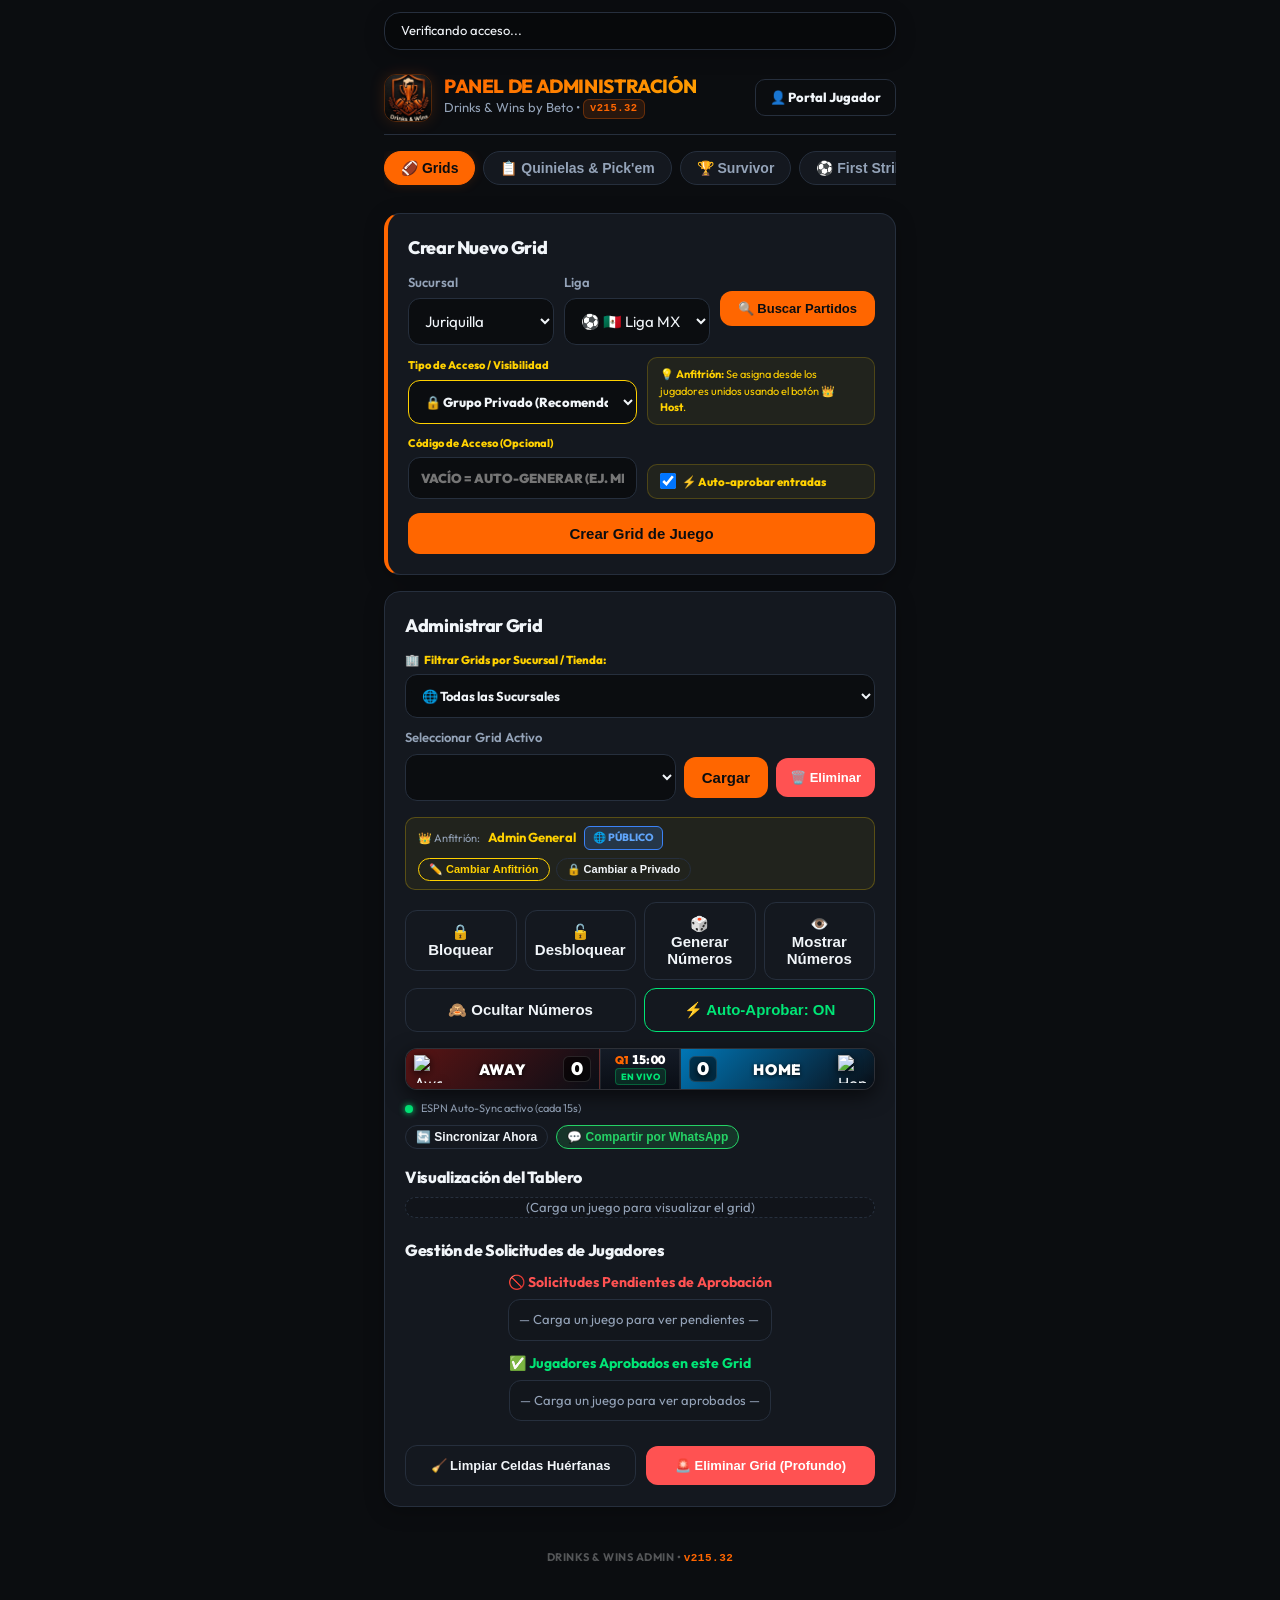
==== commit 8bdc5128: "fix(v215.32): unify cache-buster version across admin and player to force fresh load of fix commits" ====
--- a/admin.html
+++ b/admin.html
@@ -14,7 +14,7 @@
   <meta name="apple-mobile-web-app-title" content="Drinks&Wins" />
   <meta name="theme-color" content="#ffd100" />
   <title>Admin Dashboard — Drinks & Wins</title>
-  <link rel="stylesheet" href="css/styles.css?v=215.28"/>
+  <link rel="stylesheet" href="css/styles.css?v=215.32"/>
   <style>
     /* Styling overrides for admin features */
     .admin-tab-content {
@@ -35,7 +35,7 @@
         <img src="img/logo.jpg" alt="Drinks & Wins by Beto" class="app-brand-logo" />
         <div>
           <h1 class="header-title gradient-text">Panel de Administración</h1>
-          <p class="hint-text">Drinks & Wins by Beto • <span class="app-version-badge">v215.28</span></p>
+          <p class="hint-text">Drinks & Wins by Beto • <span class="app-version-badge">v215.32</span></p>
         </div>
       </div>
       <a href="index.html" class="btn btn-secondary" style="width: auto; padding: 8px 14px; text-decoration: none; font-size: 13px; font-weight: 800; border-radius: 10px; display: inline-flex; align-items: center; gap: 6px;">
@@ -269,7 +269,7 @@
 
       <!-- Tab Footer Version Indicator -->
       <footer class="tab-footer-version">
-        <span>DRINKS & WINS ADMIN</span> • <span class="ver">v215.28</span>
+        <span>DRINKS & WINS ADMIN</span> • <span class="ver">v215.32</span>
       </footer>
     </main>
 
@@ -437,7 +437,7 @@
       </section>
       <!-- Tab Footer Version Indicator -->
       <footer class="tab-footer-version">
-        <span>DRINKS & WINS ADMIN</span> • <span class="ver">v215.28</span>
+        <span>DRINKS & WINS ADMIN</span> • <span class="ver">v215.32</span>
       </footer>
     </main>
 
@@ -604,7 +604,7 @@
 
       <!-- Tab Footer Version Indicator -->
       <footer class="tab-footer-version">
-        <span>DRINKS & WINS ADMIN</span> • <span class="ver">v215.28</span>
+        <span>DRINKS & WINS ADMIN</span> • <span class="ver">v215.32</span>
       </footer>
     </main>
 
@@ -878,7 +878,7 @@
 
       <!-- Tab Footer Version Indicator -->
       <footer class="tab-footer-version">
-        <span>DRINKS & WINS ADMIN</span> • <span class="ver">v215.28</span>
+        <span>DRINKS & WINS ADMIN</span> • <span class="ver">v215.32</span>
       </footer>
     </main>
 
@@ -976,7 +976,7 @@
 
       <!-- Tab Footer Version Indicator -->
       <footer class="tab-footer-version">
-        <span>DRINKS & WINS ADMIN</span> • <span class="ver">v215.28</span>
+        <span>DRINKS & WINS ADMIN</span> • <span class="ver">v215.32</span>
       </footer>
     </main>
 
@@ -1101,7 +1101,7 @@
 
       <!-- Tab Footer Version Indicator -->
       <footer class="tab-footer-version">
-        <span>DRINKS & WINS ADMIN</span> • <span class="ver">v215.28</span>
+        <span>DRINKS & WINS ADMIN</span> • <span class="ver">v215.32</span>
       </footer>
     </main>
 
@@ -1156,7 +1156,7 @@
 
       <!-- Tab Footer Version Indicator -->
       <footer class="tab-footer-version">
-        <span>DRINKS & WINS ADMIN</span> • <span class="ver">v215.28</span>
+        <span>DRINKS & WINS ADMIN</span> • <span class="ver">v215.32</span>
       </footer>
     </main>
   </div>
@@ -1498,16 +1498,16 @@
   <script src="https://www.gstatic.com/firebasejs/8.10.1/firebase-auth.js"></script>
   <script src="https://www.gstatic.com/firebasejs/8.10.1/firebase-firestore.js"></script>
 
-  <!-- Firebase Logic (v215.28) -->
-  <script src="js/firebase-config.js?v=215.28"></script>
-  <script src="js/auth.js?v=215.28"></script>
-  <script src="js/team-logos.js?v=215.28"></script>
-  <script src="js/admin.js?v=215.28"></script>
-  <script src="js/quiniela-admin.js?v=215.28"></script>
-  <script src="js/survivor-admin.js?v=215.28"></script>
-  <script src="js/bingo-admin.js?v=215.28"></script>
-  <script src="js/trivia-admin.js?v=215.28"></script>
-  <script src="js/promotional-cards.js?v=215.28"></script>
+  <!-- Firebase Logic (v215.32) -->
+  <script src="js/firebase-config.js?v=215.32"></script>
+  <script src="js/auth.js?v=215.32"></script>
+  <script src="js/team-logos.js?v=215.32"></script>
+  <script src="js/admin.js?v=215.32"></script>
+  <script src="js/quiniela-admin.js?v=215.32"></script>
+  <script src="js/survivor-admin.js?v=215.32"></script>
+  <script src="js/bingo-admin.js?v=215.32"></script>
+  <script src="js/trivia-admin.js?v=215.32"></script>
+  <script src="js/promotional-cards.js?v=215.32"></script>
 
   <!-- Admin Tab Switching for Top Tabs -->
   <script>
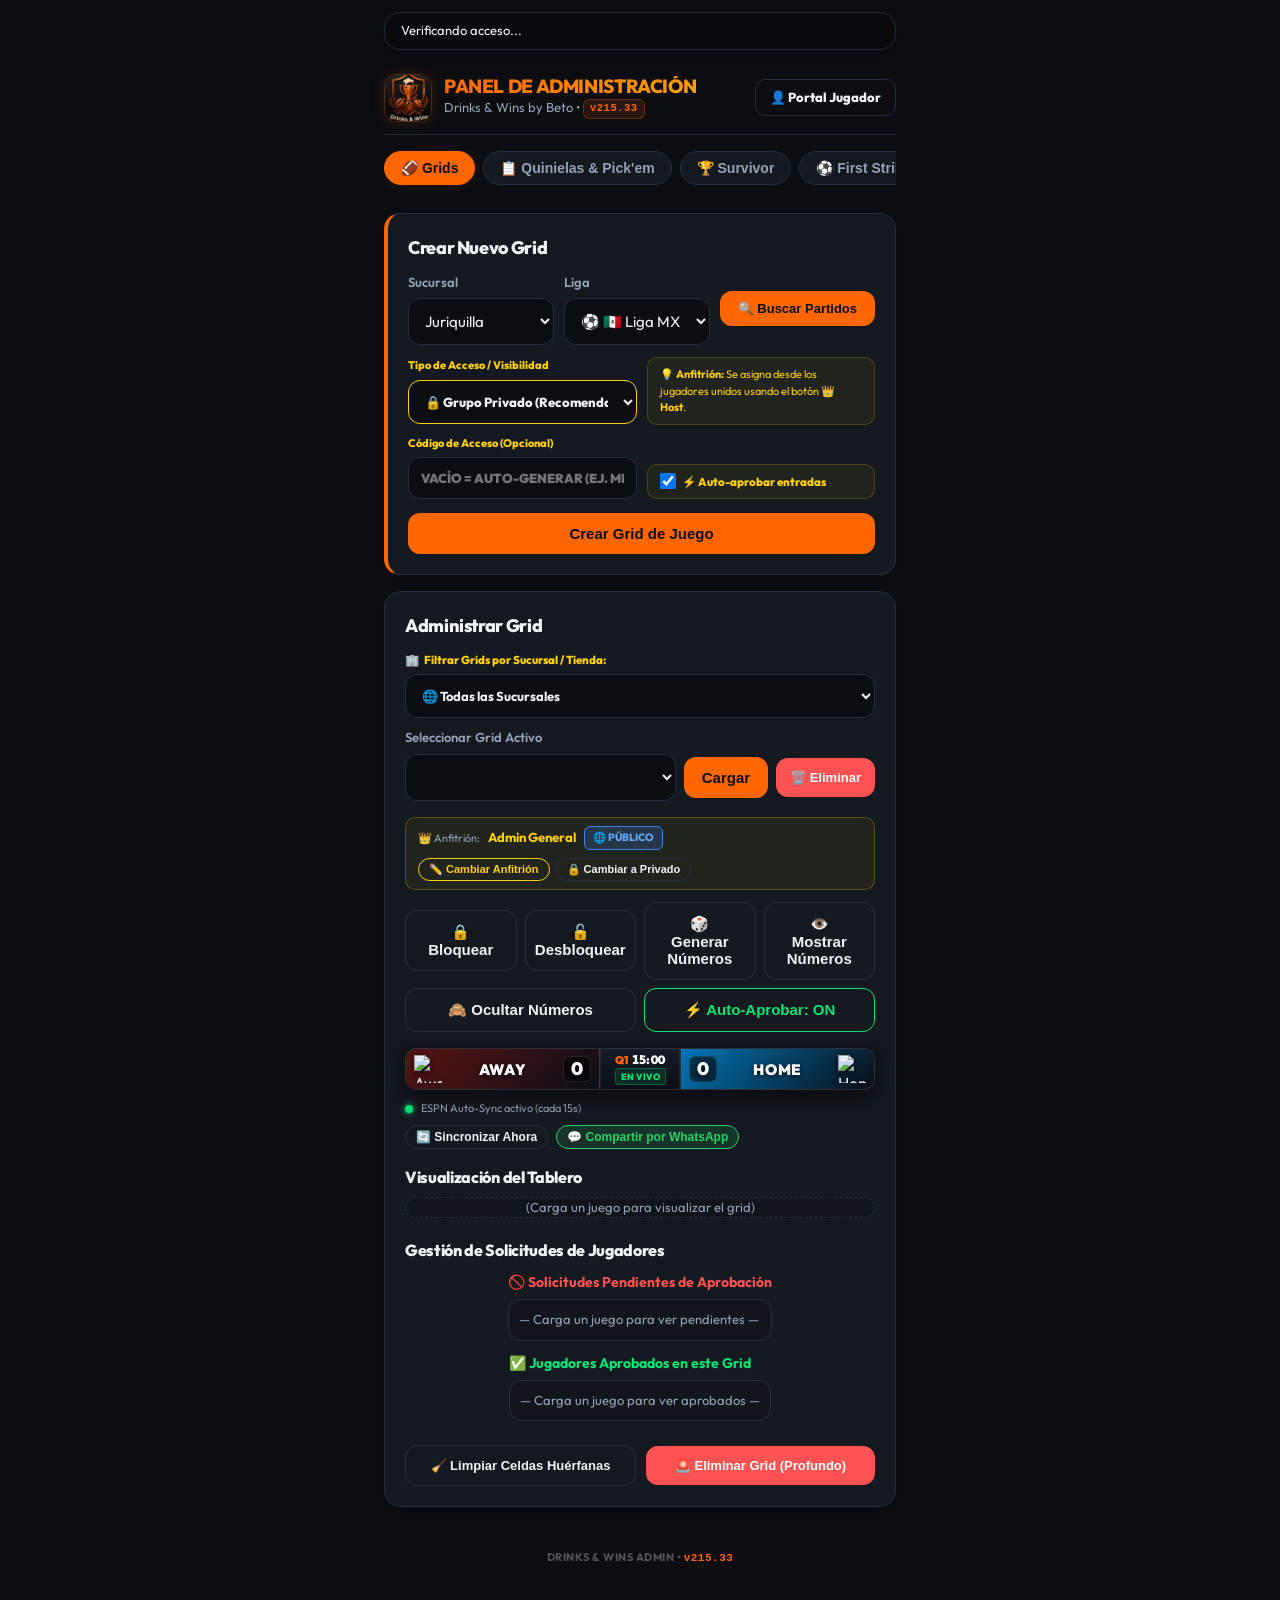
==== commit 406fb145: "fix(admin): realtime onSnapshot loaders, export loaders to window, dynamic store sync, bump to v215." ====
--- a/admin.html
+++ b/admin.html
@@ -14,7 +14,7 @@
   <meta name="apple-mobile-web-app-title" content="Drinks&Wins" />
   <meta name="theme-color" content="#ffd100" />
   <title>Admin Dashboard — Drinks & Wins</title>
-  <link rel="stylesheet" href="css/styles.css?v=215.32"/>
+  <link rel="stylesheet" href="css/styles.css?v=215.33"/>
   <style>
     /* Styling overrides for admin features */
     .admin-tab-content {
@@ -35,7 +35,7 @@
         <img src="img/logo.jpg" alt="Drinks & Wins by Beto" class="app-brand-logo" />
         <div>
           <h1 class="header-title gradient-text">Panel de Administración</h1>
-          <p class="hint-text">Drinks & Wins by Beto • <span class="app-version-badge">v215.32</span></p>
+          <p class="hint-text">Drinks & Wins by Beto • <span class="app-version-badge">v215.33</span></p>
         </div>
       </div>
       <a href="index.html" class="btn btn-secondary" style="width: auto; padding: 8px 14px; text-decoration: none; font-size: 13px; font-weight: 800; border-radius: 10px; display: inline-flex; align-items: center; gap: 6px;">
@@ -269,7 +269,7 @@
 
       <!-- Tab Footer Version Indicator -->
       <footer class="tab-footer-version">
-        <span>DRINKS & WINS ADMIN</span> • <span class="ver">v215.32</span>
+        <span>DRINKS & WINS ADMIN</span> • <span class="ver">v215.33</span>
       </footer>
     </main>
 
@@ -437,7 +437,7 @@
       </section>
       <!-- Tab Footer Version Indicator -->
       <footer class="tab-footer-version">
-        <span>DRINKS & WINS ADMIN</span> • <span class="ver">v215.32</span>
+        <span>DRINKS & WINS ADMIN</span> • <span class="ver">v215.33</span>
       </footer>
     </main>
 
@@ -604,7 +604,7 @@
 
       <!-- Tab Footer Version Indicator -->
       <footer class="tab-footer-version">
-        <span>DRINKS & WINS ADMIN</span> • <span class="ver">v215.32</span>
+        <span>DRINKS & WINS ADMIN</span> • <span class="ver">v215.33</span>
       </footer>
     </main>
 
@@ -878,7 +878,7 @@
 
       <!-- Tab Footer Version Indicator -->
       <footer class="tab-footer-version">
-        <span>DRINKS & WINS ADMIN</span> • <span class="ver">v215.32</span>
+        <span>DRINKS & WINS ADMIN</span> • <span class="ver">v215.33</span>
       </footer>
     </main>
 
@@ -976,7 +976,7 @@
 
       <!-- Tab Footer Version Indicator -->
       <footer class="tab-footer-version">
-        <span>DRINKS & WINS ADMIN</span> • <span class="ver">v215.32</span>
+        <span>DRINKS & WINS ADMIN</span> • <span class="ver">v215.33</span>
       </footer>
     </main>
 
@@ -1101,7 +1101,7 @@
 
       <!-- Tab Footer Version Indicator -->
       <footer class="tab-footer-version">
-        <span>DRINKS & WINS ADMIN</span> • <span class="ver">v215.32</span>
+        <span>DRINKS & WINS ADMIN</span> • <span class="ver">v215.33</span>
       </footer>
     </main>
 
@@ -1156,7 +1156,7 @@
 
       <!-- Tab Footer Version Indicator -->
       <footer class="tab-footer-version">
-        <span>DRINKS & WINS ADMIN</span> • <span class="ver">v215.32</span>
+        <span>DRINKS & WINS ADMIN</span> • <span class="ver">v215.33</span>
       </footer>
     </main>
   </div>
@@ -1498,16 +1498,16 @@
   <script src="https://www.gstatic.com/firebasejs/8.10.1/firebase-auth.js"></script>
   <script src="https://www.gstatic.com/firebasejs/8.10.1/firebase-firestore.js"></script>
 
-  <!-- Firebase Logic (v215.32) -->
-  <script src="js/firebase-config.js?v=215.32"></script>
-  <script src="js/auth.js?v=215.32"></script>
-  <script src="js/team-logos.js?v=215.32"></script>
-  <script src="js/admin.js?v=215.32"></script>
-  <script src="js/quiniela-admin.js?v=215.32"></script>
-  <script src="js/survivor-admin.js?v=215.32"></script>
-  <script src="js/bingo-admin.js?v=215.32"></script>
-  <script src="js/trivia-admin.js?v=215.32"></script>
-  <script src="js/promotional-cards.js?v=215.32"></script>
+  <!-- Firebase Logic (v215.33) -->
+  <script src="js/firebase-config.js?v=215.33"></script>
+  <script src="js/auth.js?v=215.33"></script>
+  <script src="js/team-logos.js?v=215.33"></script>
+  <script src="js/admin.js?v=215.33"></script>
+  <script src="js/quiniela-admin.js?v=215.33"></script>
+  <script src="js/survivor-admin.js?v=215.33"></script>
+  <script src="js/bingo-admin.js?v=215.33"></script>
+  <script src="js/trivia-admin.js?v=215.33"></script>
+  <script src="js/promotional-cards.js?v=215.33"></script>
 
   <!-- Admin Tab Switching for Top Tabs -->
   <script>
@@ -1530,6 +1530,14 @@
           window.initSurvivorAdmin();
         } else if (targetId === 'admin-trivia' && typeof window.initTriviaAdmin === 'function') {
           window.initTriviaAdmin();
+        } else if (targetId === 'admin-pools' && typeof window.loadActiveQuinielas === 'function') {
+          window.loadActiveQuinielas();
+        } else if (targetId === 'admin-grids' && typeof window.loadGamesDropdown === 'function') {
+          window.loadGamesDropdown();
+        } else if (targetId === 'admin-firstgoal' && typeof window.loadFGGamesList === 'function') {
+          window.loadFGGamesList();
+        } else if (targetId === 'admin-bingo' && typeof window.loadBingoRooms === 'function') {
+          window.loadBingoRooms();
         }
       }
 
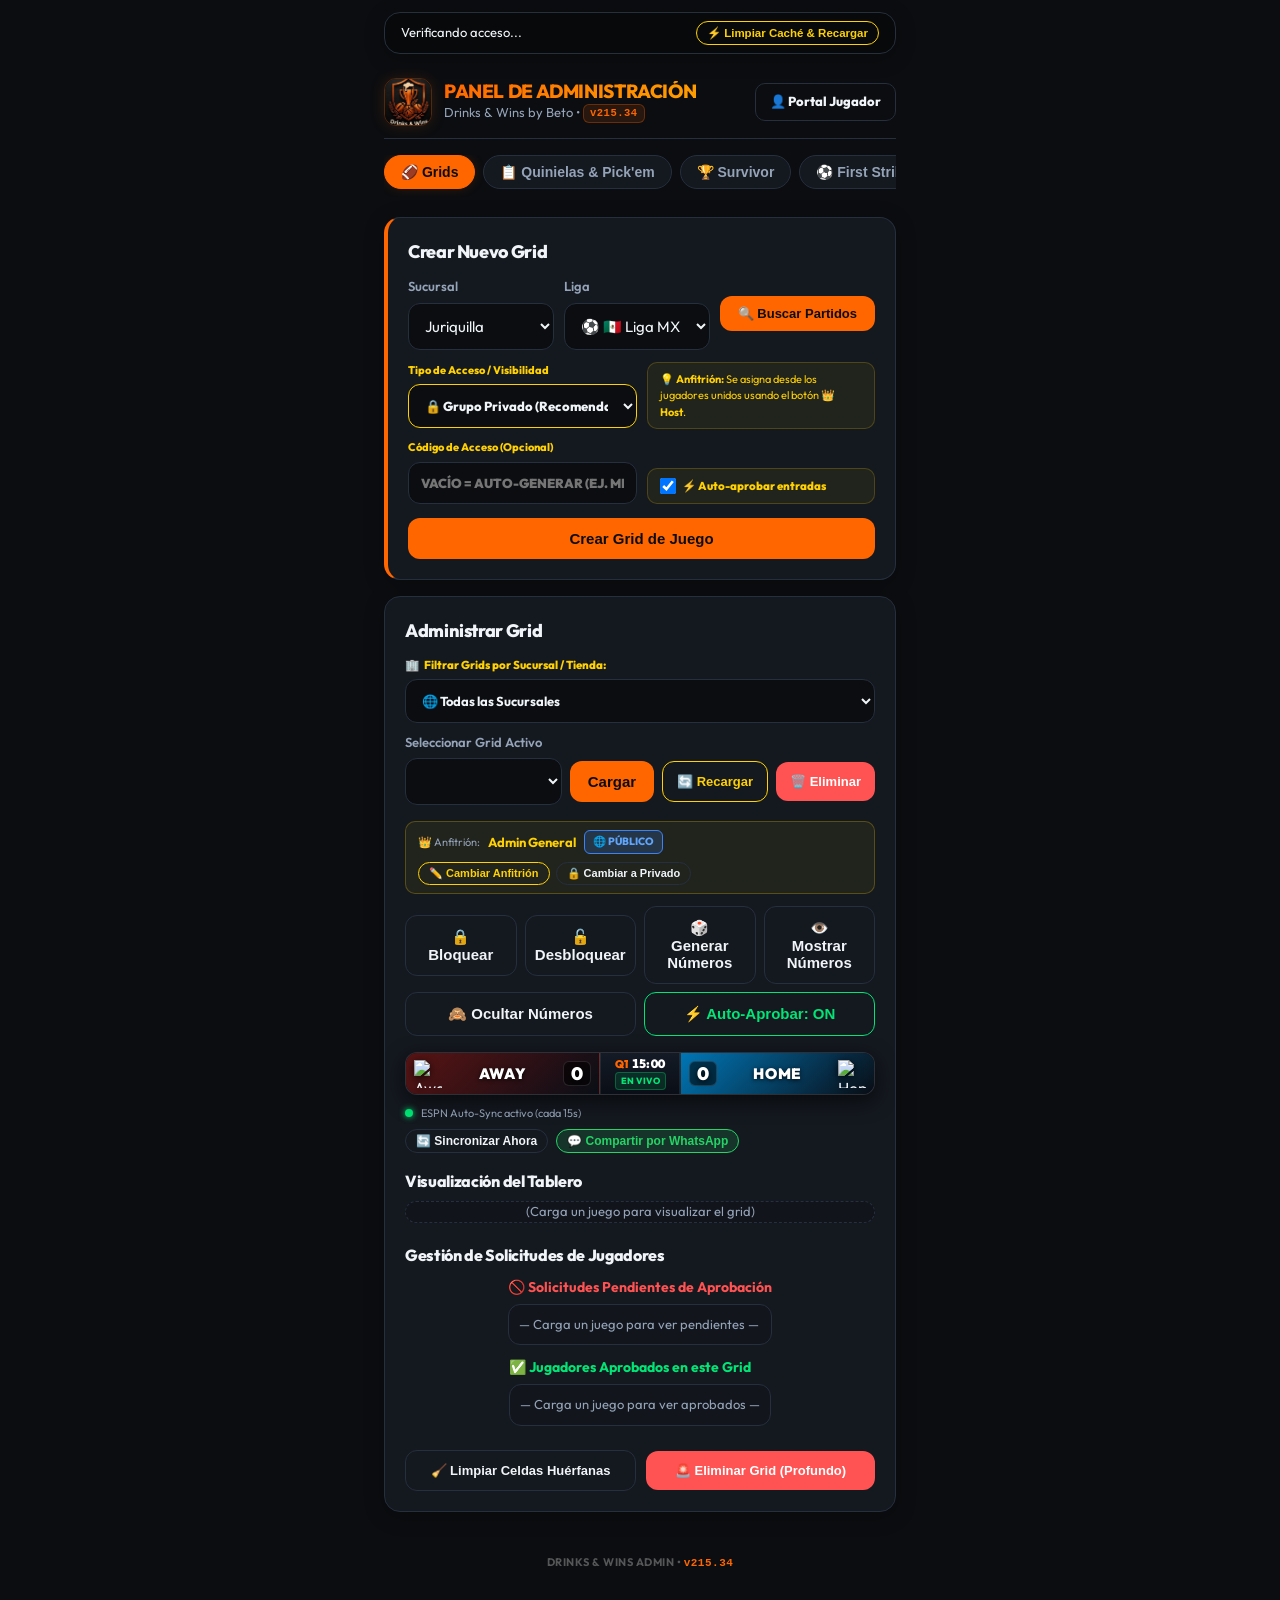
==== commit 6f82080c: "fix(admin): direct server get + realtime listener, dedicated reload buttons, clean cache button, v21" ====
--- a/admin.html
+++ b/admin.html
@@ -14,7 +14,7 @@
   <meta name="apple-mobile-web-app-title" content="Drinks&Wins" />
   <meta name="theme-color" content="#ffd100" />
   <title>Admin Dashboard — Drinks & Wins</title>
-  <link rel="stylesheet" href="css/styles.css?v=215.33"/>
+  <link rel="stylesheet" href="css/styles.css?v=215.34"/>
   <style>
     /* Styling overrides for admin features */
     .admin-tab-content {
@@ -25,9 +25,14 @@
 <body>
   <div class="container animate-fade">
     <!-- Auth Status Indicator Banner -->
-    <div id="adminAuthBanner" class="card" style="margin-bottom: 12px; background: rgba(0,0,0,0.3); padding: 8px 16px; font-size: 13px; display: flex; justify-content: space-between; align-items: center;">
+    <div id="adminAuthBanner" class="card" style="margin-bottom: 12px; background: rgba(0,0,0,0.3); padding: 8px 16px; font-size: 13px; display: flex; justify-content: space-between; align-items: center; flex-wrap: wrap; gap: 8px;">
       <span id="adminStatusText">Verificando acceso...</span>
-      <button id="btnAdminGoogle" class="btn btn-secondary" style="width: auto; padding: 4px 12px; font-size: 12px; display: none;">Entrar con Google</button>
+      <div style="display: flex; gap: 8px; align-items: center;">
+        <button id="btnForceFullReload" class="btn btn-secondary" style="width: auto; padding: 4px 10px; font-size: 11.5px; font-weight: 800; border-color: #ffd100; color: #ffd100;" title="Limpia caché de navegador y recarga todo">
+          ⚡ Limpiar Caché & Recargar
+        </button>
+        <button id="btnAdminGoogle" class="btn btn-secondary" style="width: auto; padding: 4px 12px; font-size: 12px; display: none;">Entrar con Google</button>
+      </div>
     </div>
 
     <header class="header-bar" style="margin-bottom: 16px; display: flex; justify-content: space-between; align-items: center; flex-wrap: wrap; gap: 10px;">
@@ -35,7 +40,7 @@
         <img src="img/logo.jpg" alt="Drinks & Wins by Beto" class="app-brand-logo" />
         <div>
           <h1 class="header-title gradient-text">Panel de Administración</h1>
-          <p class="hint-text">Drinks & Wins by Beto • <span class="app-version-badge">v215.33</span></p>
+          <p class="hint-text">Drinks & Wins by Beto • <span class="app-version-badge">v215.34</span></p>
         </div>
       </div>
       <a href="index.html" class="btn btn-secondary" style="width: auto; padding: 8px 14px; text-decoration: none; font-size: 13px; font-weight: 800; border-radius: 10px; display: inline-flex; align-items: center; gap: 6px;">
@@ -159,6 +164,7 @@
           <div class="flex-row" style="gap: 8px;">
             <select id="selectGame" style="flex: 1;"></select>
             <button id="btnLoadGame" class="btn btn-primary" style="width: auto; padding: 12px 18px;">Cargar</button>
+            <button id="btnReloadGrids" class="btn btn-secondary" style="width: auto; padding: 12px 14px; font-size: 13px; font-weight: 800; border-color:#ffd100; color:#ffd100;" title="Recargar grids del servidor">🔄 Recargar</button>
             <button id="btnDeleteCurrentGame" class="btn btn-danger" style="width: auto; padding: 12px 14px; font-size: 13px; font-weight: 700;">🗑️ Eliminar</button>
           </div>
         </div>
@@ -269,7 +275,7 @@
 
       <!-- Tab Footer Version Indicator -->
       <footer class="tab-footer-version">
-        <span>DRINKS & WINS ADMIN</span> • <span class="ver">v215.33</span>
+        <span>DRINKS & WINS ADMIN</span> • <span class="ver">v215.34</span>
       </footer>
     </main>
 
@@ -387,6 +393,9 @@
             <label>Quiniela Activa</label>
             <select id="selectActiveQuiniela"></select>
           </div>
+          <button id="btnQAdminReload" type="button" class="btn btn-secondary" style="width:auto; padding:10px 14px; font-size:13px; font-weight:800; border-color:#ffd100; color:#ffd100;" title="Recargar quinielas del servidor">
+            🔄 Recargar
+          </button>
           <button id="btnToggleQLock" class="btn btn-secondary" style="width:auto; padding:10px 14px; font-size:13px;" title="Bloquear o desbloquear pronósticos de esta quiniela">
             🔒 Bloquear Pronósticos
           </button>
@@ -437,7 +446,7 @@
       </section>
       <!-- Tab Footer Version Indicator -->
       <footer class="tab-footer-version">
-        <span>DRINKS & WINS ADMIN</span> • <span class="ver">v215.33</span>
+        <span>DRINKS & WINS ADMIN</span> • <span class="ver">v215.34</span>
       </footer>
     </main>
 
@@ -604,7 +613,7 @@
 
       <!-- Tab Footer Version Indicator -->
       <footer class="tab-footer-version">
-        <span>DRINKS & WINS ADMIN</span> • <span class="ver">v215.33</span>
+        <span>DRINKS & WINS ADMIN</span> • <span class="ver">v215.34</span>
       </footer>
     </main>
 
@@ -878,7 +887,7 @@
 
       <!-- Tab Footer Version Indicator -->
       <footer class="tab-footer-version">
-        <span>DRINKS & WINS ADMIN</span> • <span class="ver">v215.33</span>
+        <span>DRINKS & WINS ADMIN</span> • <span class="ver">v215.34</span>
       </footer>
     </main>
 
@@ -976,7 +985,7 @@
 
       <!-- Tab Footer Version Indicator -->
       <footer class="tab-footer-version">
-        <span>DRINKS & WINS ADMIN</span> • <span class="ver">v215.33</span>
+        <span>DRINKS & WINS ADMIN</span> • <span class="ver">v215.34</span>
       </footer>
     </main>
 
@@ -1101,7 +1110,7 @@
 
       <!-- Tab Footer Version Indicator -->
       <footer class="tab-footer-version">
-        <span>DRINKS & WINS ADMIN</span> • <span class="ver">v215.33</span>
+        <span>DRINKS & WINS ADMIN</span> • <span class="ver">v215.34</span>
       </footer>
     </main>
 
@@ -1156,7 +1165,7 @@
 
       <!-- Tab Footer Version Indicator -->
       <footer class="tab-footer-version">
-        <span>DRINKS & WINS ADMIN</span> • <span class="ver">v215.33</span>
+        <span>DRINKS & WINS ADMIN</span> • <span class="ver">v215.34</span>
       </footer>
     </main>
   </div>
@@ -1498,16 +1507,16 @@
   <script src="https://www.gstatic.com/firebasejs/8.10.1/firebase-auth.js"></script>
   <script src="https://www.gstatic.com/firebasejs/8.10.1/firebase-firestore.js"></script>
 
-  <!-- Firebase Logic (v215.33) -->
-  <script src="js/firebase-config.js?v=215.33"></script>
-  <script src="js/auth.js?v=215.33"></script>
-  <script src="js/team-logos.js?v=215.33"></script>
-  <script src="js/admin.js?v=215.33"></script>
-  <script src="js/quiniela-admin.js?v=215.33"></script>
-  <script src="js/survivor-admin.js?v=215.33"></script>
-  <script src="js/bingo-admin.js?v=215.33"></script>
-  <script src="js/trivia-admin.js?v=215.33"></script>
-  <script src="js/promotional-cards.js?v=215.33"></script>
+  <!-- Firebase Logic (v215.34) -->
+  <script src="js/firebase-config.js?v=215.34"></script>
+  <script src="js/auth.js?v=215.34"></script>
+  <script src="js/team-logos.js?v=215.34"></script>
+  <script src="js/admin.js?v=215.34"></script>
+  <script src="js/quiniela-admin.js?v=215.34"></script>
+  <script src="js/survivor-admin.js?v=215.34"></script>
+  <script src="js/bingo-admin.js?v=215.34"></script>
+  <script src="js/trivia-admin.js?v=215.34"></script>
+  <script src="js/promotional-cards.js?v=215.34"></script>
 
   <!-- Admin Tab Switching for Top Tabs -->
   <script>
@@ -1558,8 +1567,27 @@
     });
   </script>
 
-  <!-- Service Worker -->
+  <!-- Service Worker & Cache Clear Handler -->
   <script>
+    const btnForceFullReload = document.getElementById('btnForceFullReload');
+    if (btnForceFullReload) {
+      btnForceFullReload.addEventListener('click', async () => {
+        btnForceFullReload.textContent = '⏳ Limpiando...';
+        btnForceFullReload.disabled = true;
+        try {
+          if ('caches' in window) {
+            const keys = await caches.keys();
+            await Promise.all(keys.map(k => caches.delete(k)));
+          }
+          if ('serviceWorker' in navigator) {
+            const regs = await navigator.serviceWorker.getRegistrations();
+            await Promise.all(regs.map(r => r.unregister()));
+          }
+        } catch (e) {}
+        window.location.href = window.location.pathname + '?nocache=' + Date.now() + window.location.hash;
+      });
+    }
+
     if ('serviceWorker' in navigator) {
       navigator.serviceWorker.register('./sw.js', { updateViaCache: 'none' }).then(reg => {
         reg.update().catch(() => {});
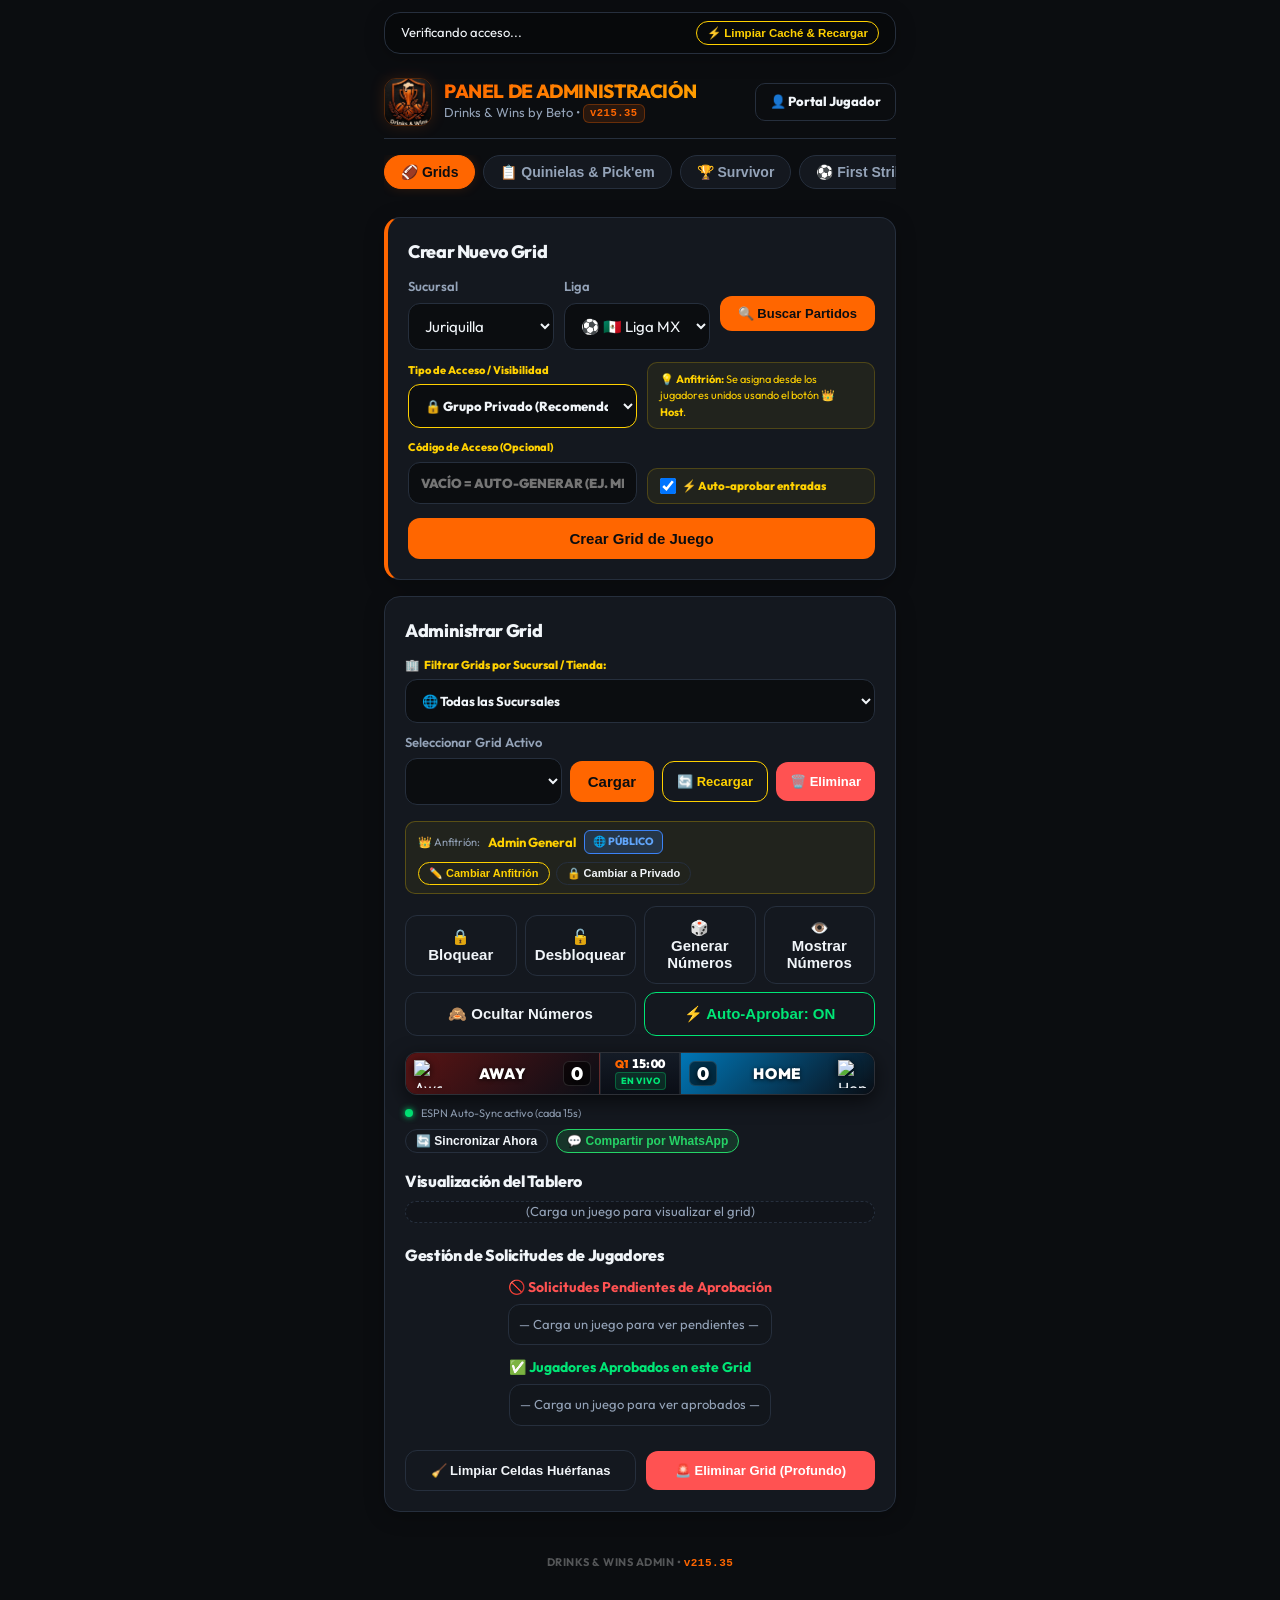
==== commit 5e8d0ad7: "fix(CRITICAL): restore standard clean Firebase config (remove longPolling/persistence hang on iOS) +" ====
--- a/admin.html
+++ b/admin.html
@@ -14,7 +14,7 @@
   <meta name="apple-mobile-web-app-title" content="Drinks&Wins" />
   <meta name="theme-color" content="#ffd100" />
   <title>Admin Dashboard — Drinks & Wins</title>
-  <link rel="stylesheet" href="css/styles.css?v=215.34"/>
+  <link rel="stylesheet" href="css/styles.css?v=215.35"/>
   <style>
     /* Styling overrides for admin features */
     .admin-tab-content {
@@ -40,7 +40,7 @@
         <img src="img/logo.jpg" alt="Drinks & Wins by Beto" class="app-brand-logo" />
         <div>
           <h1 class="header-title gradient-text">Panel de Administración</h1>
-          <p class="hint-text">Drinks & Wins by Beto • <span class="app-version-badge">v215.34</span></p>
+          <p class="hint-text">Drinks & Wins by Beto • <span class="app-version-badge">v215.35</span></p>
         </div>
       </div>
       <a href="index.html" class="btn btn-secondary" style="width: auto; padding: 8px 14px; text-decoration: none; font-size: 13px; font-weight: 800; border-radius: 10px; display: inline-flex; align-items: center; gap: 6px;">
@@ -275,7 +275,7 @@
 
       <!-- Tab Footer Version Indicator -->
       <footer class="tab-footer-version">
-        <span>DRINKS & WINS ADMIN</span> • <span class="ver">v215.34</span>
+        <span>DRINKS & WINS ADMIN</span> • <span class="ver">v215.35</span>
       </footer>
     </main>
 
@@ -446,7 +446,7 @@
       </section>
       <!-- Tab Footer Version Indicator -->
       <footer class="tab-footer-version">
-        <span>DRINKS & WINS ADMIN</span> • <span class="ver">v215.34</span>
+        <span>DRINKS & WINS ADMIN</span> • <span class="ver">v215.35</span>
       </footer>
     </main>
 
@@ -613,7 +613,7 @@
 
       <!-- Tab Footer Version Indicator -->
       <footer class="tab-footer-version">
-        <span>DRINKS & WINS ADMIN</span> • <span class="ver">v215.34</span>
+        <span>DRINKS & WINS ADMIN</span> • <span class="ver">v215.35</span>
       </footer>
     </main>
 
@@ -887,7 +887,7 @@
 
       <!-- Tab Footer Version Indicator -->
       <footer class="tab-footer-version">
-        <span>DRINKS & WINS ADMIN</span> • <span class="ver">v215.34</span>
+        <span>DRINKS & WINS ADMIN</span> • <span class="ver">v215.35</span>
       </footer>
     </main>
 
@@ -985,7 +985,7 @@
 
       <!-- Tab Footer Version Indicator -->
       <footer class="tab-footer-version">
-        <span>DRINKS & WINS ADMIN</span> • <span class="ver">v215.34</span>
+        <span>DRINKS & WINS ADMIN</span> • <span class="ver">v215.35</span>
       </footer>
     </main>
 
@@ -1110,7 +1110,7 @@
 
       <!-- Tab Footer Version Indicator -->
       <footer class="tab-footer-version">
-        <span>DRINKS & WINS ADMIN</span> • <span class="ver">v215.34</span>
+        <span>DRINKS & WINS ADMIN</span> • <span class="ver">v215.35</span>
       </footer>
     </main>
 
@@ -1165,7 +1165,7 @@
 
       <!-- Tab Footer Version Indicator -->
       <footer class="tab-footer-version">
-        <span>DRINKS & WINS ADMIN</span> • <span class="ver">v215.34</span>
+        <span>DRINKS & WINS ADMIN</span> • <span class="ver">v215.35</span>
       </footer>
     </main>
   </div>
@@ -1507,16 +1507,16 @@
   <script src="https://www.gstatic.com/firebasejs/8.10.1/firebase-auth.js"></script>
   <script src="https://www.gstatic.com/firebasejs/8.10.1/firebase-firestore.js"></script>
 
-  <!-- Firebase Logic (v215.34) -->
-  <script src="js/firebase-config.js?v=215.34"></script>
-  <script src="js/auth.js?v=215.34"></script>
-  <script src="js/team-logos.js?v=215.34"></script>
-  <script src="js/admin.js?v=215.34"></script>
-  <script src="js/quiniela-admin.js?v=215.34"></script>
-  <script src="js/survivor-admin.js?v=215.34"></script>
-  <script src="js/bingo-admin.js?v=215.34"></script>
-  <script src="js/trivia-admin.js?v=215.34"></script>
-  <script src="js/promotional-cards.js?v=215.34"></script>
+  <!-- Firebase Logic (v215.35) -->
+  <script src="js/firebase-config.js?v=215.35"></script>
+  <script src="js/auth.js?v=215.35"></script>
+  <script src="js/team-logos.js?v=215.35"></script>
+  <script src="js/admin.js?v=215.35"></script>
+  <script src="js/quiniela-admin.js?v=215.35"></script>
+  <script src="js/survivor-admin.js?v=215.35"></script>
+  <script src="js/bingo-admin.js?v=215.35"></script>
+  <script src="js/trivia-admin.js?v=215.35"></script>
+  <script src="js/promotional-cards.js?v=215.35"></script>
 
   <!-- Admin Tab Switching for Top Tabs -->
   <script>
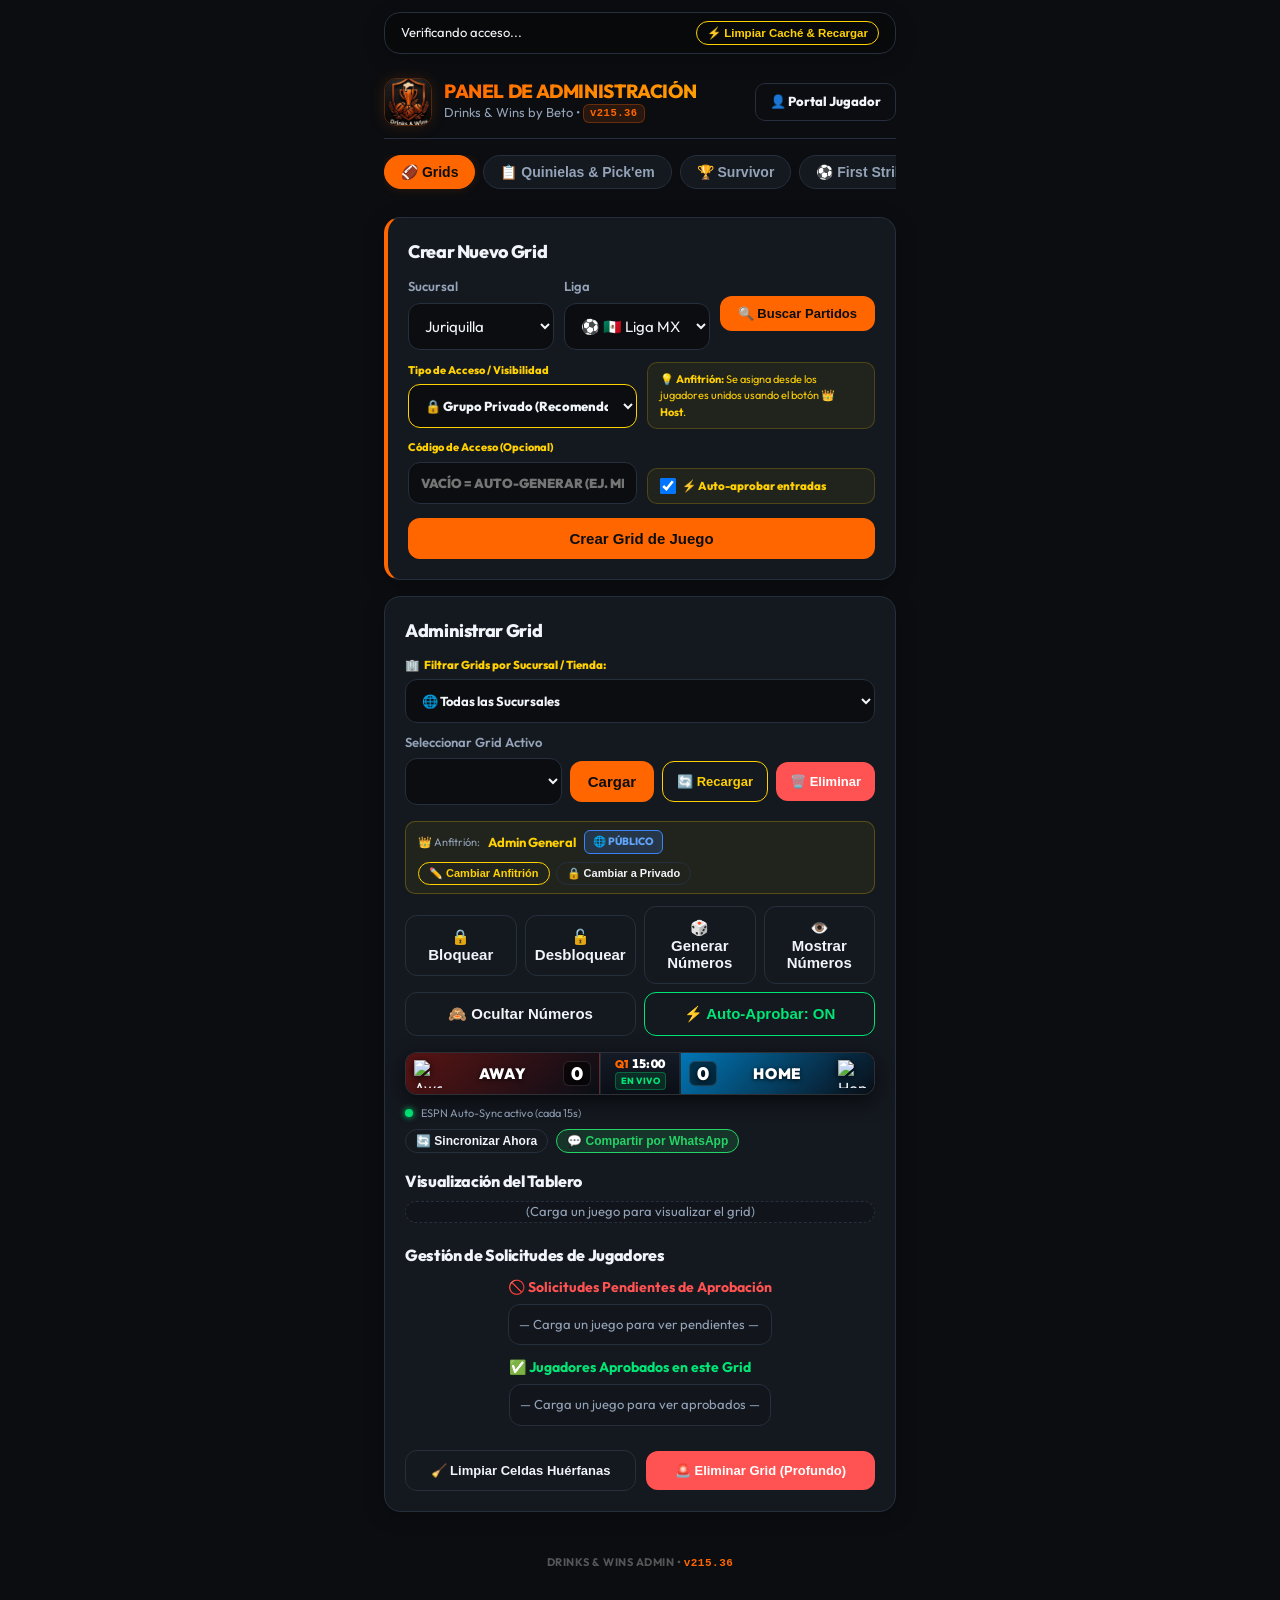
==== commit 32dd055c: "fix(survivor): guard unplayed weeks, auto-repair Week 4 premature penalties, restore player lives (v" ====
--- a/admin.html
+++ b/admin.html
@@ -14,7 +14,7 @@
   <meta name="apple-mobile-web-app-title" content="Drinks&Wins" />
   <meta name="theme-color" content="#ffd100" />
   <title>Admin Dashboard — Drinks & Wins</title>
-  <link rel="stylesheet" href="css/styles.css?v=215.35"/>
+  <link rel="stylesheet" href="css/styles.css?v=215.36"/>
   <style>
     /* Styling overrides for admin features */
     .admin-tab-content {
@@ -40,7 +40,7 @@
         <img src="img/logo.jpg" alt="Drinks & Wins by Beto" class="app-brand-logo" />
         <div>
           <h1 class="header-title gradient-text">Panel de Administración</h1>
-          <p class="hint-text">Drinks & Wins by Beto • <span class="app-version-badge">v215.35</span></p>
+          <p class="hint-text">Drinks & Wins by Beto • <span class="app-version-badge">v215.36</span></p>
         </div>
       </div>
       <a href="index.html" class="btn btn-secondary" style="width: auto; padding: 8px 14px; text-decoration: none; font-size: 13px; font-weight: 800; border-radius: 10px; display: inline-flex; align-items: center; gap: 6px;">
@@ -275,7 +275,7 @@
 
       <!-- Tab Footer Version Indicator -->
       <footer class="tab-footer-version">
-        <span>DRINKS & WINS ADMIN</span> • <span class="ver">v215.35</span>
+        <span>DRINKS & WINS ADMIN</span> • <span class="ver">v215.36</span>
       </footer>
     </main>
 
@@ -446,7 +446,7 @@
       </section>
       <!-- Tab Footer Version Indicator -->
       <footer class="tab-footer-version">
-        <span>DRINKS & WINS ADMIN</span> • <span class="ver">v215.35</span>
+        <span>DRINKS & WINS ADMIN</span> • <span class="ver">v215.36</span>
       </footer>
     </main>
 
@@ -538,6 +538,9 @@
               <button type="button" id="btnEvaluateSurvivorESPN" class="btn btn-primary" onclick="window.evaluateSurvivorESPN()" style="width:auto; padding:6px 14px; font-size:12px; font-weight:900; background:#00e676; color:#000; border-color:#00e676; display:inline-flex; align-items:center; gap:5px;">
                 <span>⚡</span> Calificar Esta Semana (ESPN)
               </button>
+              <button type="button" id="btnRepairWeek4" class="btn btn-warning" onclick="window.repairSurvivorWeek4()" style="width:auto; padding:6px 14px; font-size:12px; font-weight:900; background:#ff9100; color:#000; border-color:#ff9100; display:inline-flex; align-items:center; gap:5px;" title="Restaura la Semana 4 si fue calificada por error y devuelve las vidas a los jugadores">
+                <span>🩹</span> Restaurar Semana 4 (Regresar Vidas)
+              </button>
             </div>
             <span id="survAdminViewingWeekBadge" class="badge" style="background:#ffd100; color:#000; font-weight:950; font-size:11.5px; padding:4px 10px;">Viendo Semana 1</span>
           </div>
@@ -613,7 +616,7 @@
 
       <!-- Tab Footer Version Indicator -->
       <footer class="tab-footer-version">
-        <span>DRINKS & WINS ADMIN</span> • <span class="ver">v215.35</span>
+        <span>DRINKS & WINS ADMIN</span> • <span class="ver">v215.36</span>
       </footer>
     </main>
 
@@ -887,7 +890,7 @@
 
       <!-- Tab Footer Version Indicator -->
       <footer class="tab-footer-version">
-        <span>DRINKS & WINS ADMIN</span> • <span class="ver">v215.35</span>
+        <span>DRINKS & WINS ADMIN</span> • <span class="ver">v215.36</span>
       </footer>
     </main>
 
@@ -985,7 +988,7 @@
 
       <!-- Tab Footer Version Indicator -->
       <footer class="tab-footer-version">
-        <span>DRINKS & WINS ADMIN</span> • <span class="ver">v215.35</span>
+        <span>DRINKS & WINS ADMIN</span> • <span class="ver">v215.36</span>
       </footer>
     </main>
 
@@ -1110,7 +1113,7 @@
 
       <!-- Tab Footer Version Indicator -->
       <footer class="tab-footer-version">
-        <span>DRINKS & WINS ADMIN</span> • <span class="ver">v215.35</span>
+        <span>DRINKS & WINS ADMIN</span> • <span class="ver">v215.36</span>
       </footer>
     </main>
 
@@ -1165,7 +1168,7 @@
 
       <!-- Tab Footer Version Indicator -->
       <footer class="tab-footer-version">
-        <span>DRINKS & WINS ADMIN</span> • <span class="ver">v215.35</span>
+        <span>DRINKS & WINS ADMIN</span> • <span class="ver">v215.36</span>
       </footer>
     </main>
   </div>
@@ -1507,16 +1510,16 @@
   <script src="https://www.gstatic.com/firebasejs/8.10.1/firebase-auth.js"></script>
   <script src="https://www.gstatic.com/firebasejs/8.10.1/firebase-firestore.js"></script>
 
-  <!-- Firebase Logic (v215.35) -->
-  <script src="js/firebase-config.js?v=215.35"></script>
-  <script src="js/auth.js?v=215.35"></script>
-  <script src="js/team-logos.js?v=215.35"></script>
-  <script src="js/admin.js?v=215.35"></script>
-  <script src="js/quiniela-admin.js?v=215.35"></script>
-  <script src="js/survivor-admin.js?v=215.35"></script>
-  <script src="js/bingo-admin.js?v=215.35"></script>
-  <script src="js/trivia-admin.js?v=215.35"></script>
-  <script src="js/promotional-cards.js?v=215.35"></script>
+  <!-- Firebase Logic (v215.36) -->
+  <script src="js/firebase-config.js?v=215.36"></script>
+  <script src="js/auth.js?v=215.36"></script>
+  <script src="js/team-logos.js?v=215.36"></script>
+  <script src="js/admin.js?v=215.36"></script>
+  <script src="js/quiniela-admin.js?v=215.36"></script>
+  <script src="js/survivor-admin.js?v=215.36"></script>
+  <script src="js/bingo-admin.js?v=215.36"></script>
+  <script src="js/trivia-admin.js?v=215.36"></script>
+  <script src="js/promotional-cards.js?v=215.36"></script>
 
   <!-- Admin Tab Switching for Top Tabs -->
   <script>
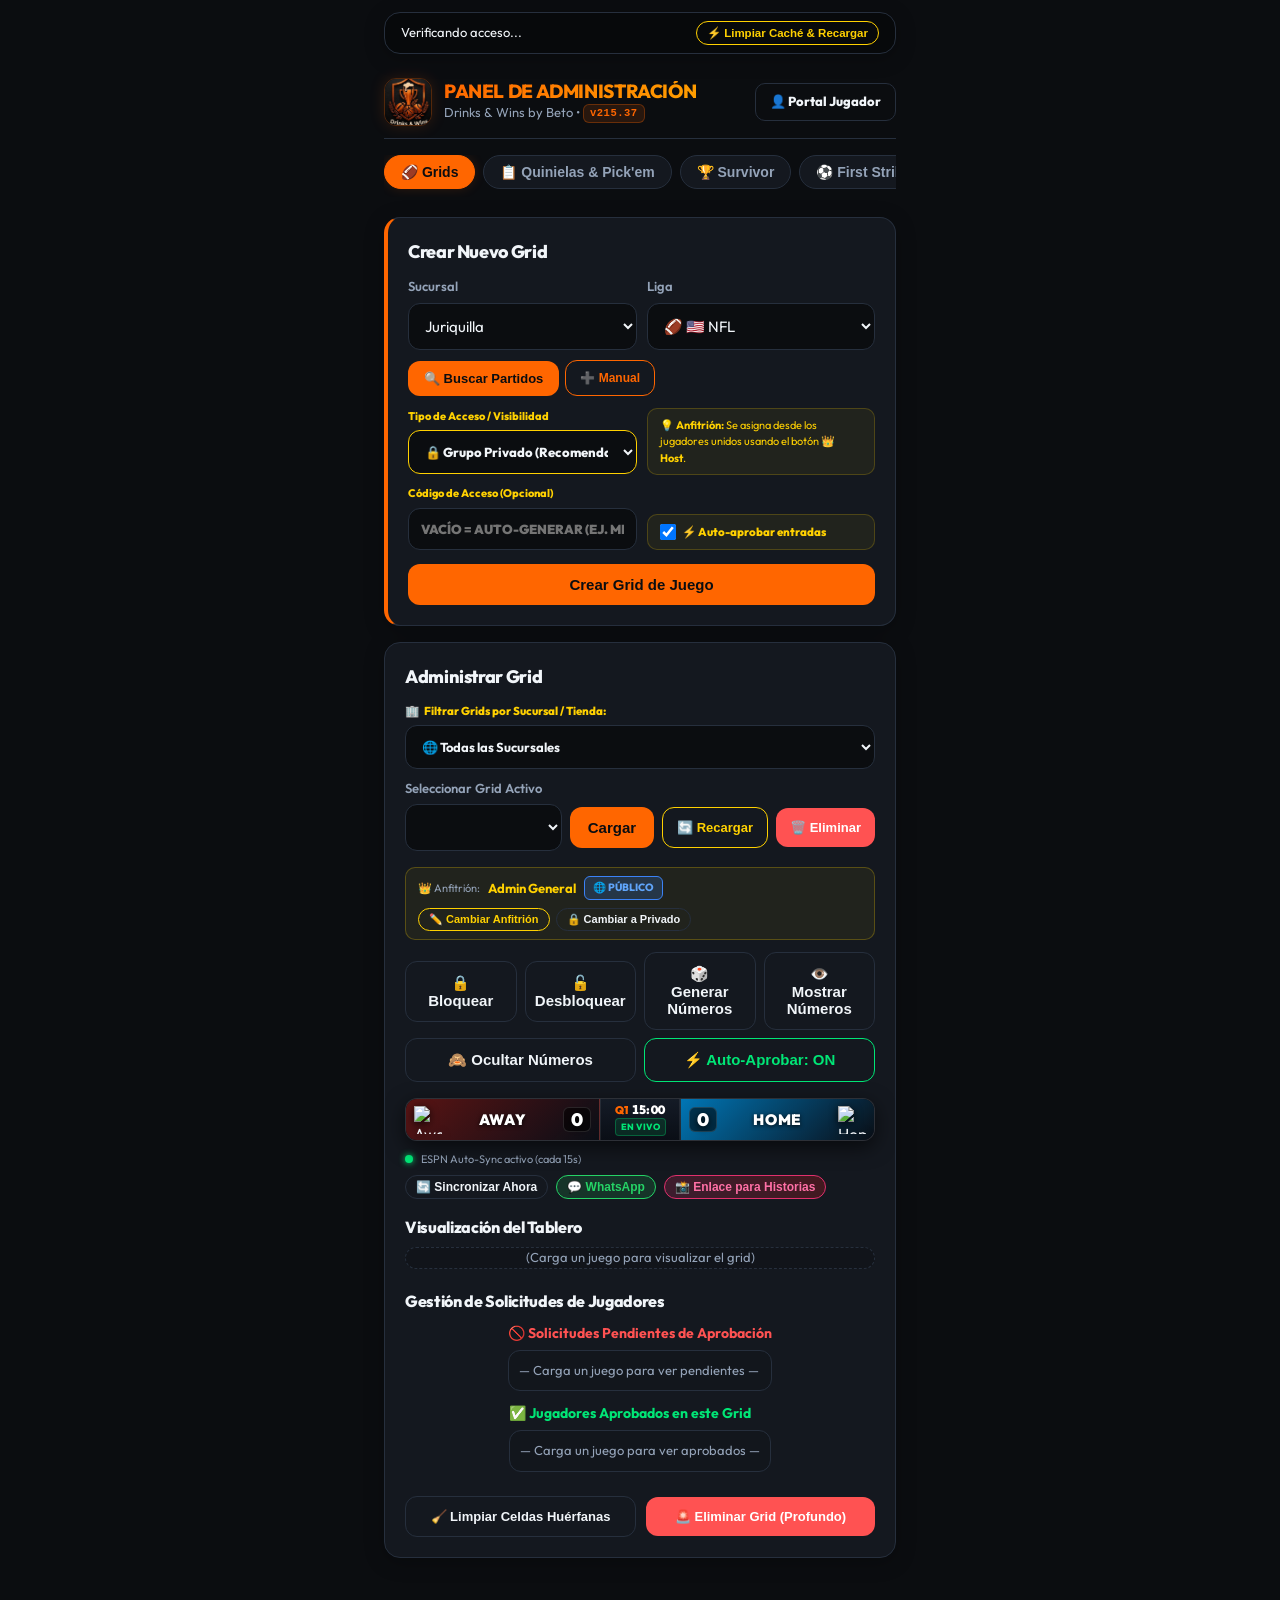
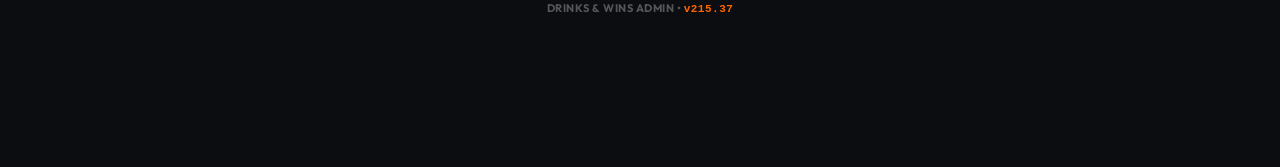
==== commit bad7bec1: "fix(all): clear Sergio W3 no-pick display, NFL default & manual grid creation, pure story & whatsapp" ====
--- a/admin.html
+++ b/admin.html
@@ -14,7 +14,7 @@
   <meta name="apple-mobile-web-app-title" content="Drinks&Wins" />
   <meta name="theme-color" content="#ffd100" />
   <title>Admin Dashboard — Drinks & Wins</title>
-  <link rel="stylesheet" href="css/styles.css?v=215.36"/>
+  <link rel="stylesheet" href="css/styles.css?v=215.37"/>
   <style>
     /* Styling overrides for admin features */
     .admin-tab-content {
@@ -40,7 +40,7 @@
         <img src="img/logo.jpg" alt="Drinks & Wins by Beto" class="app-brand-logo" />
         <div>
           <h1 class="header-title gradient-text">Panel de Administración</h1>
-          <p class="hint-text">Drinks & Wins by Beto • <span class="app-version-badge">v215.36</span></p>
+          <p class="hint-text">Drinks & Wins by Beto • <span class="app-version-badge">v215.37</span></p>
         </div>
       </div>
       <a href="index.html" class="btn btn-secondary" style="width: auto; padding: 8px 14px; text-decoration: none; font-size: 13px; font-weight: 800; border-radius: 10px; display: inline-flex; align-items: center; gap: 6px;">
@@ -80,8 +80,8 @@
           <div class="form-group" style="flex: 1; min-width: 140px; margin: 0;">
             <label>Liga</label>
             <select id="selectLeague">
-              <option value="soccer/mex.1" selected>⚽ 🇲🇽 Liga MX</option>
-              <option value="football/nfl">🏈 🇺🇸 NFL</option>
+              <option value="football/nfl" selected>🏈 🇺🇸 NFL</option>
+              <option value="soccer/mex.1">⚽ 🇲🇽 Liga MX</option>
               <option value="football/college-football">🎓 NCAA Football</option>
               <option value="soccer/eng.1">⚽ 🏴󠁧󠁢󠁥󠁮󠁧󠁿 Premier League</option>
               <option value="soccer/esp.1">⚽ 🇪🇸 La Liga</option>
@@ -91,16 +91,41 @@
               <option value="soccer/concacaf.leagues.cup">🏆 Leagues Cup</option>
             </select>
           </div>
-          <div style="display: flex; align-items: flex-end;">
-            <button id="btnSearchGames" class="btn btn-primary" style="width: auto; padding: 10px 18px; font-size: 13px;">
+          <div style="display: flex; align-items: flex-end; gap:6px;">
+            <button id="btnSearchGames" class="btn btn-primary" style="width: auto; padding: 10px 16px; font-size: 13px; font-weight:900;">
               🔍 Buscar Partidos
             </button>
+            <button type="button" class="btn btn-secondary" onclick="window.toggleManualGridGameForm()" style="width: auto; padding: 10px 14px; font-size: 12px; font-weight:800; border-color:var(--accent-color); color:var(--accent-color);" title="Escribir partido manualmente">
+              ➕ Manual
+            </button>
+          </div>
+        </div>
+
+        <!-- Manual Game Form (Fallback if ESPN doesn't list the game) -->
+        <div id="manualGridGameForm" style="display:none; margin-bottom:12px; padding:12px; background:rgba(255,209,0,0.06); border:1.5px dashed var(--accent-color); border-radius:12px;">
+          <div style="font-size:12px; font-weight:900; color:#ffd100; margin-bottom:6px;">➕ Ingresar Partido Manualmente:</div>
+          <div style="display:grid; grid-template-columns: 1fr 1fr; gap:8px;">
+            <div>
+              <label style="font-size:10px; color:#aaa; font-weight:700;">Equipo Visitante:</label>
+              <input id="manualAwayTeam" type="text" placeholder="Ej. Kansas City Chiefs" style="font-size:13px; font-weight:800; padding:7px; background:#0e131d; color:#fff; border:1px solid rgba(255,255,255,0.2); border-radius:6px; width:100%;"/>
+            </div>
+            <div>
+              <label style="font-size:10px; color:#aaa; font-weight:700;">Equipo Local:</label>
+              <input id="manualHomeTeam" type="text" placeholder="Ej. San Francisco 49ers" style="font-size:13px; font-weight:800; padding:7px; background:#0e131d; color:#fff; border:1px solid rgba(255,255,255,0.2); border-radius:6px; width:100%;"/>
+            </div>
+          </div>
+          <div style="margin-top:8px; display:flex; justify-content:flex-end; gap:8px;">
+            <button type="button" class="btn btn-secondary" onclick="window.toggleManualGridGameForm(false)" style="width:auto; padding:5px 10px; font-size:11px;">Cancelar</button>
+            <button type="button" class="btn btn-primary" onclick="window.useManualGridGame()" style="width:auto; padding:5px 14px; font-size:11px; font-weight:900; background:#ffd100; color:#000; border:none;">✓ Seleccionar este Partido</button>
           </div>
         </div>
 
         <!-- Game picker cards -->
         <div id="gamePickerContainer" style="display:none;">
-          <p style="font-size:12px; color: var(--text-muted); margin-bottom: 8px;">Selecciona un partido para crear el Grid:</p>
+          <div style="display:flex; justify-content:space-between; align-items:center; margin-bottom: 8px;">
+            <p style="font-size:12px; color: var(--text-muted); margin:0;">Selecciona un partido para crear el Grid:</p>
+            <span id="gridGamePickerCountBadge" class="badge" style="background:#00e676; color:#000; font-weight:900; font-size:10.5px;">Cargando...</span>
+          </div>
           <div id="gamePickerList" style="display: flex; flex-direction: column; gap: 8px; max-height: 340px; overflow-y: auto;"></div>
         </div>
 
@@ -232,12 +257,15 @@
               <span id="espnSyncDot" style="display:inline-block; width:8px; height:8px; border-radius:50%; background:#00e676; box-shadow:0 0 6px #00e676;"></span>
               <span id="espnStatus" style="font-size:11px; color:var(--text-muted);">ESPN Auto-Sync activo (cada 15s)</span>
             </div>
-            <div style="display:flex; gap:8px;">
+            <div style="display:flex; gap:8px; flex-wrap:wrap;">
               <button id="btnAdminManualSync" class="btn btn-secondary" style="width:auto; padding:4px 10px; font-size:12px;" title="Forzar sincronización inmediata de ESPN">
                 🔄 Sincronizar Ahora
               </button>
               <button id="btnAdminShareWhatsApp" class="btn btn-secondary" style="width:auto; padding:4px 10px; font-size:12px; background: rgba(37,211,102,0.15); border-color:#25D366; color:#25D366;" title="Enviar enlace de este Grid por WhatsApp">
-                💬 Compartir por WhatsApp
+                💬 WhatsApp
+              </button>
+              <button id="btnAdminShareStory" type="button" class="btn btn-secondary" style="width:auto; padding:4px 10px; font-size:12px; background: linear-gradient(45deg, rgba(225,48,108,0.2), rgba(253,29,29,0.2)); border-color:#E1306C; color:#ff70a6; font-weight:800;" title="Copiar enlace limpio para pegar en sticker de Historia de Instagram o WhatsApp">
+                📸 Enlace para Historias
               </button>
             </div>
           </div>
@@ -275,7 +303,7 @@
 
       <!-- Tab Footer Version Indicator -->
       <footer class="tab-footer-version">
-        <span>DRINKS & WINS ADMIN</span> • <span class="ver">v215.36</span>
+        <span>DRINKS & WINS ADMIN</span> • <span class="ver">v215.37</span>
       </footer>
     </main>
 
@@ -405,8 +433,8 @@
           <button id="btnQShareWhatsApp" class="btn btn-secondary" style="width:auto; padding:10px 14px; font-size:13px; background:rgba(37,211,102,0.15); border-color:#25D366; color:#25D366;" title="Compartir enlace de esta Quiniela por WhatsApp">
             💬 WhatsApp
           </button>
-          <button id="btnQAdminCopyLink" class="btn btn-secondary" style="width:auto; padding:10px 14px; font-size:13px;" title="Copiar enlace directo de esta quiniela">
-            🔗 Copiar Enlace
+          <button id="btnQAdminCopyLink" class="btn btn-secondary" style="width:auto; padding:10px 14px; font-size:13px; background:linear-gradient(45deg, rgba(225,48,108,0.2), rgba(253,29,29,0.2)); border-color:#E1306C; color:#ff70a6; font-weight:800;" title="Copiar enlace limpio para pegar en sticker de Historia de Instagram o WhatsApp">
+            📸 Enlace para Historias
           </button>
           <button id="btnDeleteQuiniela" class="btn btn-danger" style="width:auto; padding:10px 14px; font-size:13px;" title="Eliminar quiniela y pronósticos">
             🗑️ Eliminar
@@ -446,7 +474,7 @@
       </section>
       <!-- Tab Footer Version Indicator -->
       <footer class="tab-footer-version">
-        <span>DRINKS & WINS ADMIN</span> • <span class="ver">v215.36</span>
+        <span>DRINKS & WINS ADMIN</span> • <span class="ver">v215.37</span>
       </footer>
     </main>
 
@@ -517,8 +545,8 @@
               <button type="button" class="btn btn-secondary" onclick="window.shareSurvivorWhatsApp()" style="width:auto; padding:8px 14px; font-size:12px; font-weight:900; background:rgba(37,211,102,0.15); border-color:#25d366; color:#25d366; display:inline-flex; align-items:center; gap:5px;">
                 <span>📲</span> WhatsApp
               </button>
-              <button type="button" class="btn btn-secondary" onclick="window.copySurvivorShareLink()" style="width:auto; padding:8px 14px; font-size:12px; font-weight:900; border-color:var(--accent-color); color:var(--accent-color); display:inline-flex; align-items:center; gap:5px;" title="Copiar enlace para unirse">
-                <span>📋</span> Copiar Link
+              <button type="button" class="btn btn-secondary" onclick="window.copySurvivorShareLink()" style="width:auto; padding:8px 14px; font-size:12px; font-weight:900; background:linear-gradient(45deg, rgba(225,48,108,0.2), rgba(253,29,29,0.2)); border-color:#E1306C; color:#ff70a6; display:inline-flex; align-items:center; gap:5px;" title="Copiar enlace limpio para Historias de Instagram / WhatsApp">
+                <span>📸</span> Enlace para Historias
               </button>
               <button type="button" class="btn btn-danger" onclick="window.deleteSurvivorTournament(document.getElementById('survAdminTournamentSelect') ? document.getElementById('survAdminTournamentSelect').value : null)" style="width:auto; padding:8px 14px; font-size:12px; font-weight:900; display:inline-flex; align-items:center; gap:5px;" title="Eliminar este torneo de Survivor definitivamente">
                 <span>🗑️</span> Eliminar Torneo
@@ -616,7 +644,7 @@
 
       <!-- Tab Footer Version Indicator -->
       <footer class="tab-footer-version">
-        <span>DRINKS & WINS ADMIN</span> • <span class="ver">v215.36</span>
+        <span>DRINKS & WINS ADMIN</span> • <span class="ver">v215.37</span>
       </footer>
     </main>
 
@@ -890,7 +918,7 @@
 
       <!-- Tab Footer Version Indicator -->
       <footer class="tab-footer-version">
-        <span>DRINKS & WINS ADMIN</span> • <span class="ver">v215.36</span>
+        <span>DRINKS & WINS ADMIN</span> • <span class="ver">v215.37</span>
       </footer>
     </main>
 
@@ -963,7 +991,15 @@
           <select id="bingoActiveRoomsDropdown" style="font-size:14px; margin-bottom:10px;">
             <option value="" disabled selected>Cargando salas...</option>
           </select>
-          <button id="btnDeleteBingoRoom" class="btn btn-danger" style="padding: 10px; font-size: 13px;">🗑️ Eliminar Sala</button>
+          <div style="display:flex; gap:8px; margin-top:8px; flex-wrap:wrap;">
+            <button id="btnDeleteBingoRoom" class="btn btn-danger" style="padding: 10px; font-size: 13px; width:auto;">🗑️ Eliminar Sala</button>
+            <button type="button" class="btn btn-secondary" onclick="window.shareBingoWhatsApp()" style="width:auto; padding:10px 14px; font-size:13px; background:rgba(37,211,102,0.15); border-color:#25D366; color:#25D366;" title="Compartir enlace de esta sala por WhatsApp">
+              💬 WhatsApp
+            </button>
+            <button type="button" class="btn btn-secondary" onclick="window.copyStoryLink('bingo', (document.getElementById('bingoActiveRoomsDropdown') || {}).value)" style="width:auto; padding:10px 14px; font-size:13px; background:linear-gradient(45deg, rgba(225,48,108,0.2), rgba(253,29,29,0.2)); border-color:#E1306C; color:#ff70a6; font-weight:800;" title="Copiar enlace limpio para Historias de Instagram o WhatsApp">
+              📸 Enlace para Historias
+            </button>
+          </div>
         </div>
 
         <div id="bingoActiveRoomDetails" style="display:none;">
@@ -988,7 +1024,7 @@
 
       <!-- Tab Footer Version Indicator -->
       <footer class="tab-footer-version">
-        <span>DRINKS & WINS ADMIN</span> • <span class="ver">v215.36</span>
+        <span>DRINKS & WINS ADMIN</span> • <span class="ver">v215.37</span>
       </footer>
     </main>
 
@@ -1054,6 +1090,9 @@
               <button type="button" class="btn btn-secondary" onclick="window.shareTriviaWhatsApp()" style="width:auto; padding:8px 14px; font-size:12px; font-weight:900; background:rgba(37,211,102,0.15); border-color:#25d366; color:#25d366; display:inline-flex; align-items:center; gap:5px;">
                 <span>📲</span> WhatsApp
               </button>
+              <button type="button" class="btn btn-secondary" onclick="window.copyStoryLink('trivia', (document.getElementById('triviaAdminRoomSelect') || {}).value)" style="width:auto; padding:8px 14px; font-size:12px; font-weight:900; background:linear-gradient(45deg, rgba(225,48,108,0.2), rgba(253,29,29,0.2)); border-color:#E1306C; color:#ff70a6; display:inline-flex; align-items:center; gap:5px;" title="Copiar enlace limpio para Historias de Instagram / WhatsApp">
+                <span>📸</span> Enlace para Historias
+              </button>
               <button type="button" class="btn btn-danger" onclick="window.deleteCurrentTriviaRoom()" style="width:auto; padding:8px 12px; font-size:12px; font-weight:800; display:inline-flex; align-items:center; gap:4px;">
                 <span>🗑️</span> Eliminar Sala
               </button>
@@ -1113,7 +1152,7 @@
 
       <!-- Tab Footer Version Indicator -->
       <footer class="tab-footer-version">
-        <span>DRINKS & WINS ADMIN</span> • <span class="ver">v215.36</span>
+        <span>DRINKS & WINS ADMIN</span> • <span class="ver">v215.37</span>
       </footer>
     </main>
 
@@ -1168,7 +1207,7 @@
 
       <!-- Tab Footer Version Indicator -->
       <footer class="tab-footer-version">
-        <span>DRINKS & WINS ADMIN</span> • <span class="ver">v215.36</span>
+        <span>DRINKS & WINS ADMIN</span> • <span class="ver">v215.37</span>
       </footer>
     </main>
   </div>
@@ -1510,16 +1549,16 @@
   <script src="https://www.gstatic.com/firebasejs/8.10.1/firebase-auth.js"></script>
   <script src="https://www.gstatic.com/firebasejs/8.10.1/firebase-firestore.js"></script>
 
-  <!-- Firebase Logic (v215.36) -->
-  <script src="js/firebase-config.js?v=215.36"></script>
-  <script src="js/auth.js?v=215.36"></script>
-  <script src="js/team-logos.js?v=215.36"></script>
-  <script src="js/admin.js?v=215.36"></script>
-  <script src="js/quiniela-admin.js?v=215.36"></script>
-  <script src="js/survivor-admin.js?v=215.36"></script>
-  <script src="js/bingo-admin.js?v=215.36"></script>
-  <script src="js/trivia-admin.js?v=215.36"></script>
-  <script src="js/promotional-cards.js?v=215.36"></script>
+  <!-- Firebase Logic (v215.37) -->
+  <script src="js/firebase-config.js?v=215.37"></script>
+  <script src="js/auth.js?v=215.37"></script>
+  <script src="js/team-logos.js?v=215.37"></script>
+  <script src="js/admin.js?v=215.37"></script>
+  <script src="js/quiniela-admin.js?v=215.37"></script>
+  <script src="js/survivor-admin.js?v=215.37"></script>
+  <script src="js/bingo-admin.js?v=215.37"></script>
+  <script src="js/trivia-admin.js?v=215.37"></script>
+  <script src="js/promotional-cards.js?v=215.37"></script>
 
   <!-- Admin Tab Switching for Top Tabs -->
   <script>
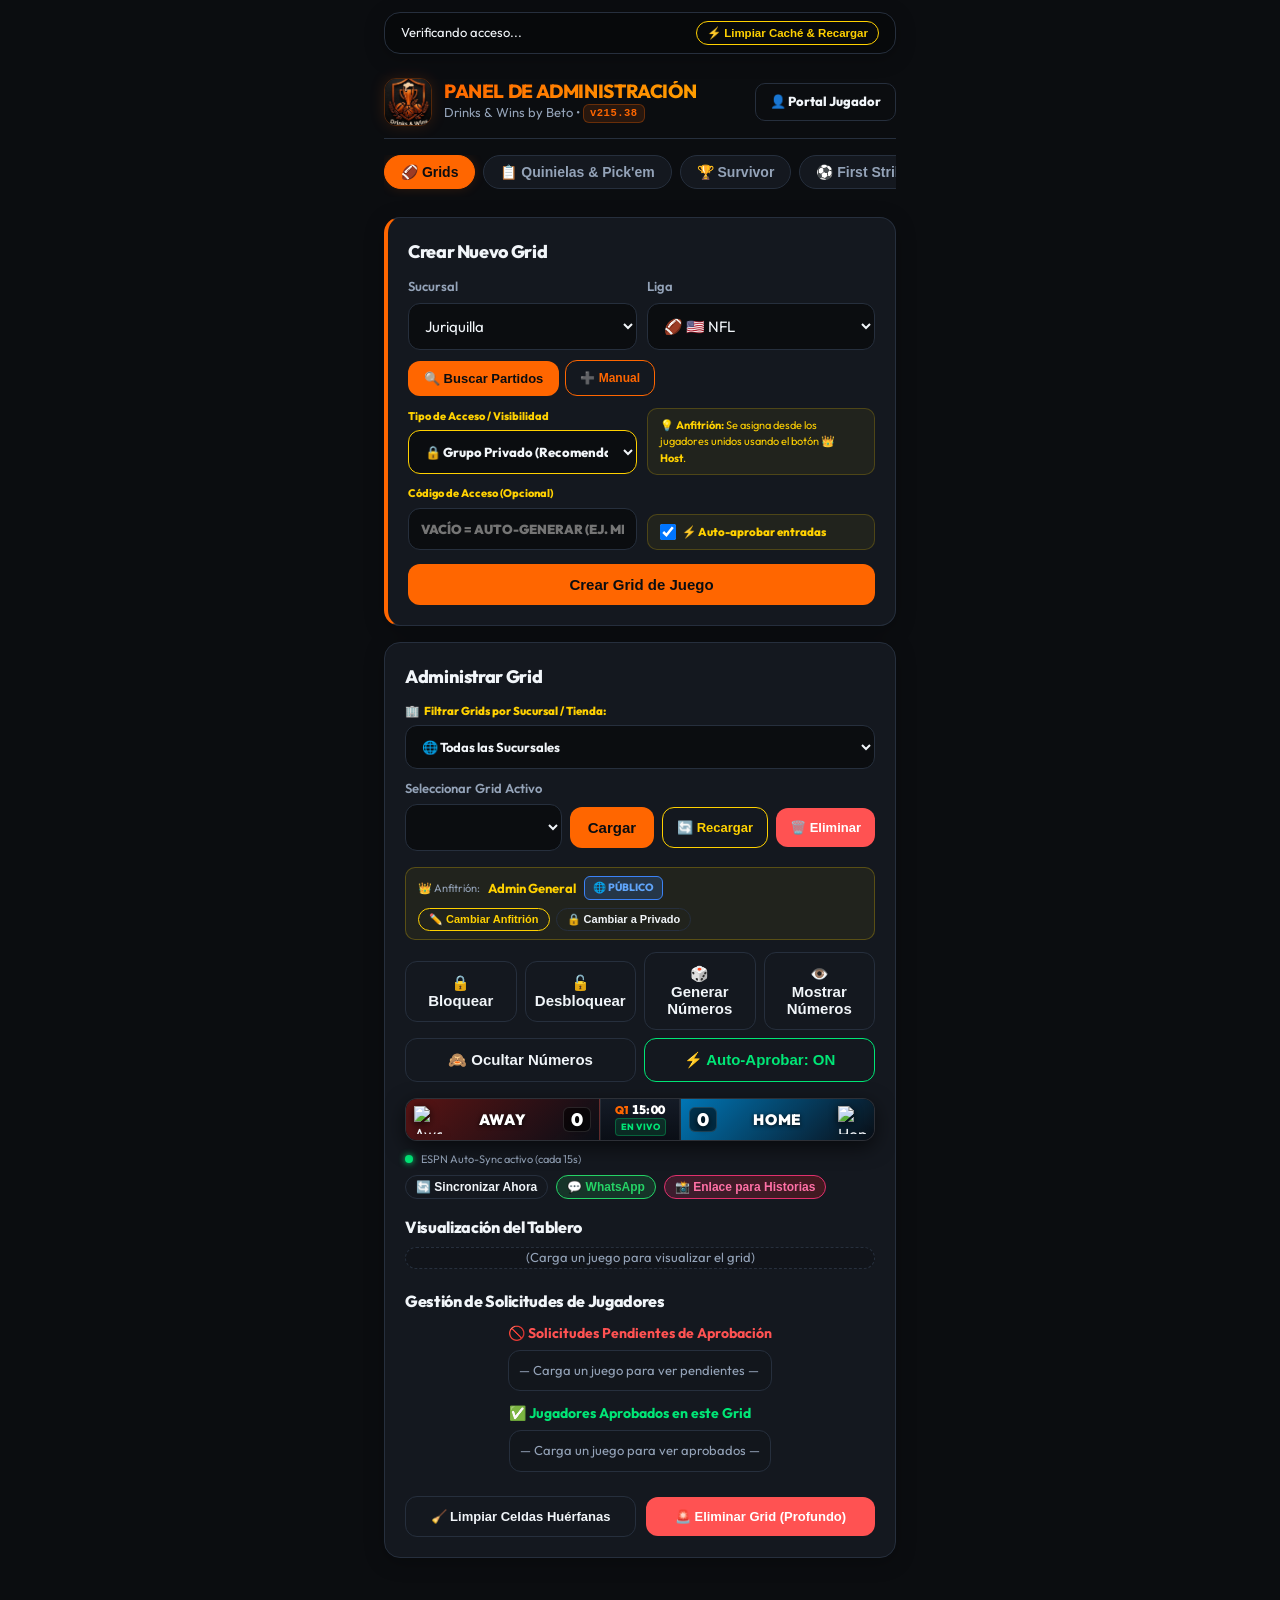
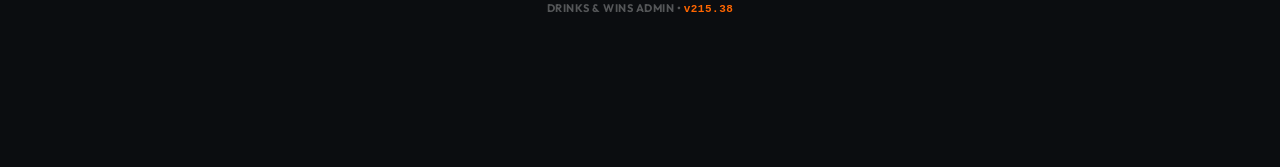
==== commit 1fcceed4: "fix(admin): resolve syntax error in loadGamesDropdown and bump to v215.38" ====
--- a/admin.html
+++ b/admin.html
@@ -14,7 +14,7 @@
   <meta name="apple-mobile-web-app-title" content="Drinks&Wins" />
   <meta name="theme-color" content="#ffd100" />
   <title>Admin Dashboard — Drinks & Wins</title>
-  <link rel="stylesheet" href="css/styles.css?v=215.37"/>
+  <link rel="stylesheet" href="css/styles.css?v=215.38"/>
   <style>
     /* Styling overrides for admin features */
     .admin-tab-content {
@@ -40,7 +40,7 @@
         <img src="img/logo.jpg" alt="Drinks & Wins by Beto" class="app-brand-logo" />
         <div>
           <h1 class="header-title gradient-text">Panel de Administración</h1>
-          <p class="hint-text">Drinks & Wins by Beto • <span class="app-version-badge">v215.37</span></p>
+          <p class="hint-text">Drinks & Wins by Beto • <span class="app-version-badge">v215.38</span></p>
         </div>
       </div>
       <a href="index.html" class="btn btn-secondary" style="width: auto; padding: 8px 14px; text-decoration: none; font-size: 13px; font-weight: 800; border-radius: 10px; display: inline-flex; align-items: center; gap: 6px;">
@@ -303,7 +303,7 @@
 
       <!-- Tab Footer Version Indicator -->
       <footer class="tab-footer-version">
-        <span>DRINKS & WINS ADMIN</span> • <span class="ver">v215.37</span>
+        <span>DRINKS & WINS ADMIN</span> • <span class="ver">v215.38</span>
       </footer>
     </main>
 
@@ -474,7 +474,7 @@
       </section>
       <!-- Tab Footer Version Indicator -->
       <footer class="tab-footer-version">
-        <span>DRINKS & WINS ADMIN</span> • <span class="ver">v215.37</span>
+        <span>DRINKS & WINS ADMIN</span> • <span class="ver">v215.38</span>
       </footer>
     </main>
 
@@ -644,7 +644,7 @@
 
       <!-- Tab Footer Version Indicator -->
       <footer class="tab-footer-version">
-        <span>DRINKS & WINS ADMIN</span> • <span class="ver">v215.37</span>
+        <span>DRINKS & WINS ADMIN</span> • <span class="ver">v215.38</span>
       </footer>
     </main>
 
@@ -918,7 +918,7 @@
 
       <!-- Tab Footer Version Indicator -->
       <footer class="tab-footer-version">
-        <span>DRINKS & WINS ADMIN</span> • <span class="ver">v215.37</span>
+        <span>DRINKS & WINS ADMIN</span> • <span class="ver">v215.38</span>
       </footer>
     </main>
 
@@ -1024,7 +1024,7 @@
 
       <!-- Tab Footer Version Indicator -->
       <footer class="tab-footer-version">
-        <span>DRINKS & WINS ADMIN</span> • <span class="ver">v215.37</span>
+        <span>DRINKS & WINS ADMIN</span> • <span class="ver">v215.38</span>
       </footer>
     </main>
 
@@ -1152,7 +1152,7 @@
 
       <!-- Tab Footer Version Indicator -->
       <footer class="tab-footer-version">
-        <span>DRINKS & WINS ADMIN</span> • <span class="ver">v215.37</span>
+        <span>DRINKS & WINS ADMIN</span> • <span class="ver">v215.38</span>
       </footer>
     </main>
 
@@ -1207,7 +1207,7 @@
 
       <!-- Tab Footer Version Indicator -->
       <footer class="tab-footer-version">
-        <span>DRINKS & WINS ADMIN</span> • <span class="ver">v215.37</span>
+        <span>DRINKS & WINS ADMIN</span> • <span class="ver">v215.38</span>
       </footer>
     </main>
   </div>
@@ -1549,16 +1549,16 @@
   <script src="https://www.gstatic.com/firebasejs/8.10.1/firebase-auth.js"></script>
   <script src="https://www.gstatic.com/firebasejs/8.10.1/firebase-firestore.js"></script>
 
-  <!-- Firebase Logic (v215.37) -->
-  <script src="js/firebase-config.js?v=215.37"></script>
-  <script src="js/auth.js?v=215.37"></script>
-  <script src="js/team-logos.js?v=215.37"></script>
-  <script src="js/admin.js?v=215.37"></script>
-  <script src="js/quiniela-admin.js?v=215.37"></script>
-  <script src="js/survivor-admin.js?v=215.37"></script>
-  <script src="js/bingo-admin.js?v=215.37"></script>
-  <script src="js/trivia-admin.js?v=215.37"></script>
-  <script src="js/promotional-cards.js?v=215.37"></script>
+  <!-- Firebase Logic (v215.38) -->
+  <script src="js/firebase-config.js?v=215.38"></script>
+  <script src="js/auth.js?v=215.38"></script>
+  <script src="js/team-logos.js?v=215.38"></script>
+  <script src="js/admin.js?v=215.38"></script>
+  <script src="js/quiniela-admin.js?v=215.38"></script>
+  <script src="js/survivor-admin.js?v=215.38"></script>
+  <script src="js/bingo-admin.js?v=215.38"></script>
+  <script src="js/trivia-admin.js?v=215.38"></script>
+  <script src="js/promotional-cards.js?v=215.38"></script>
 
   <!-- Admin Tab Switching for Top Tabs -->
   <script>
